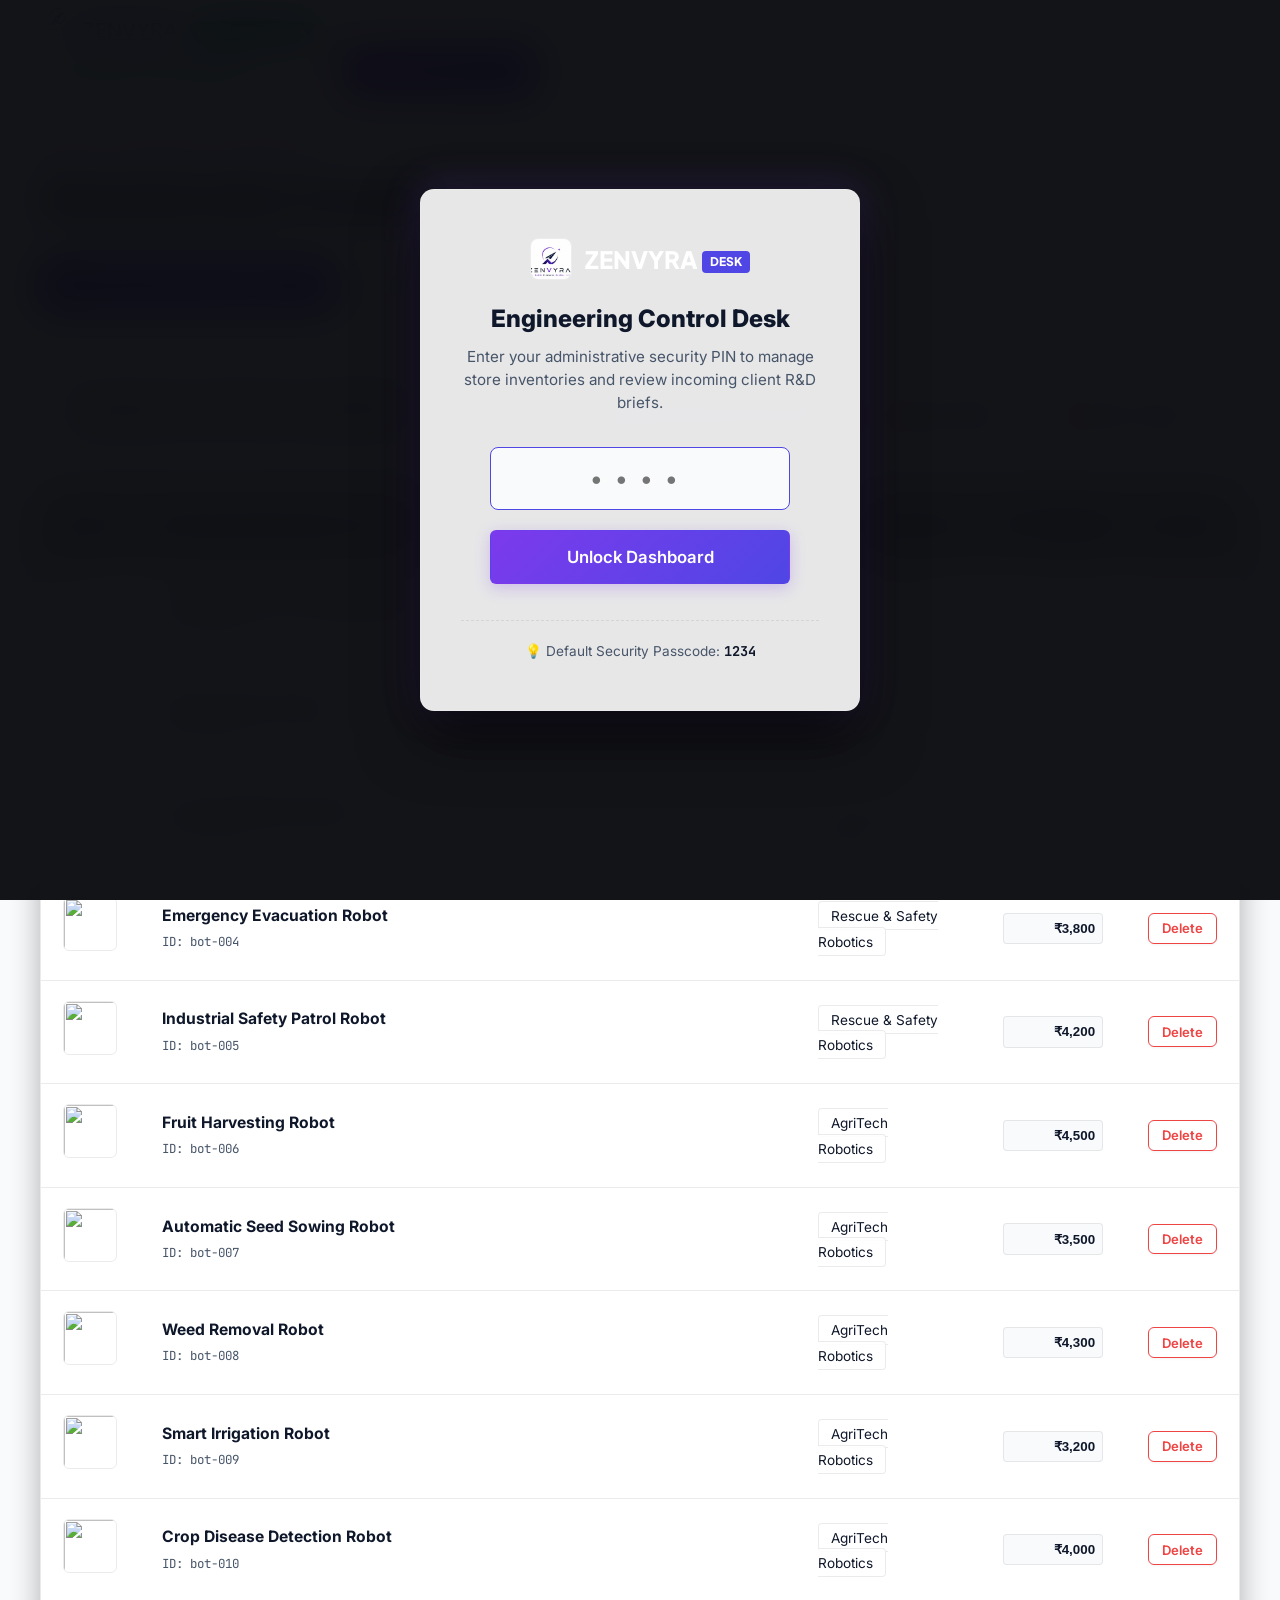
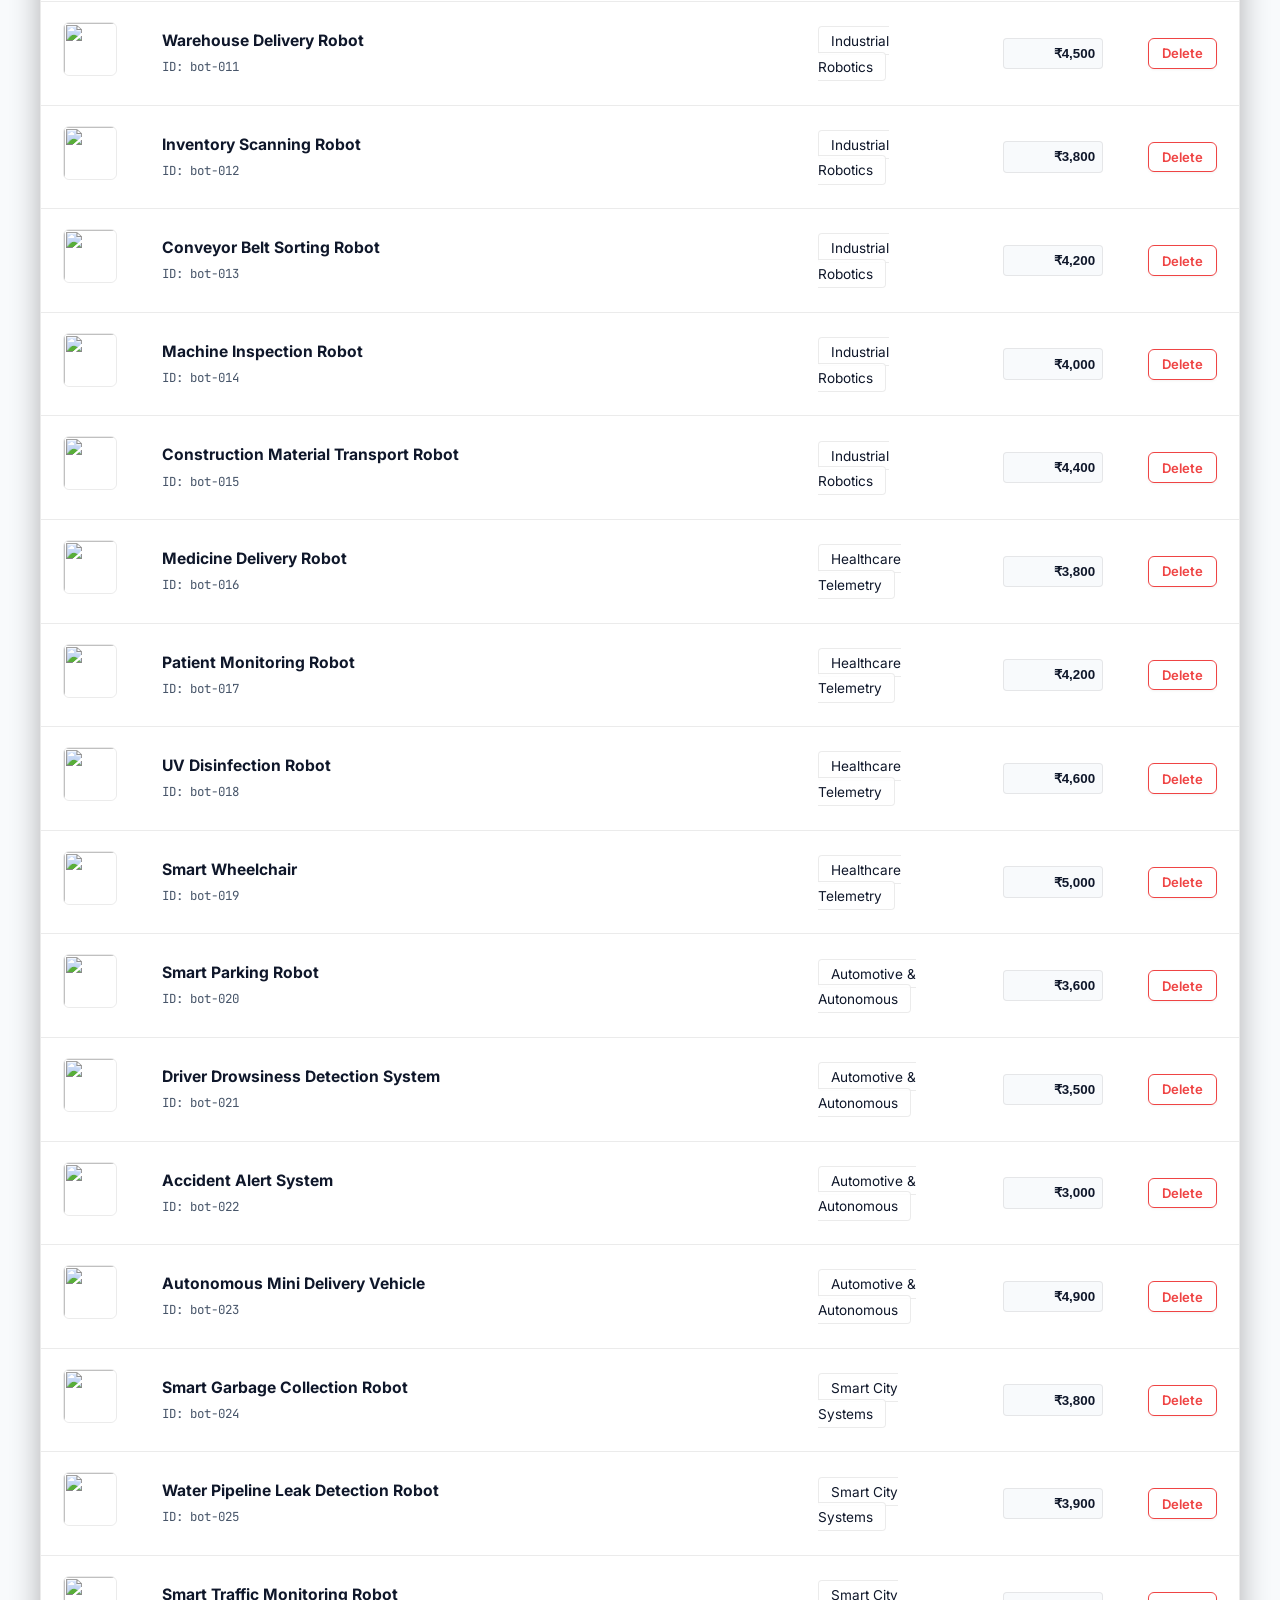
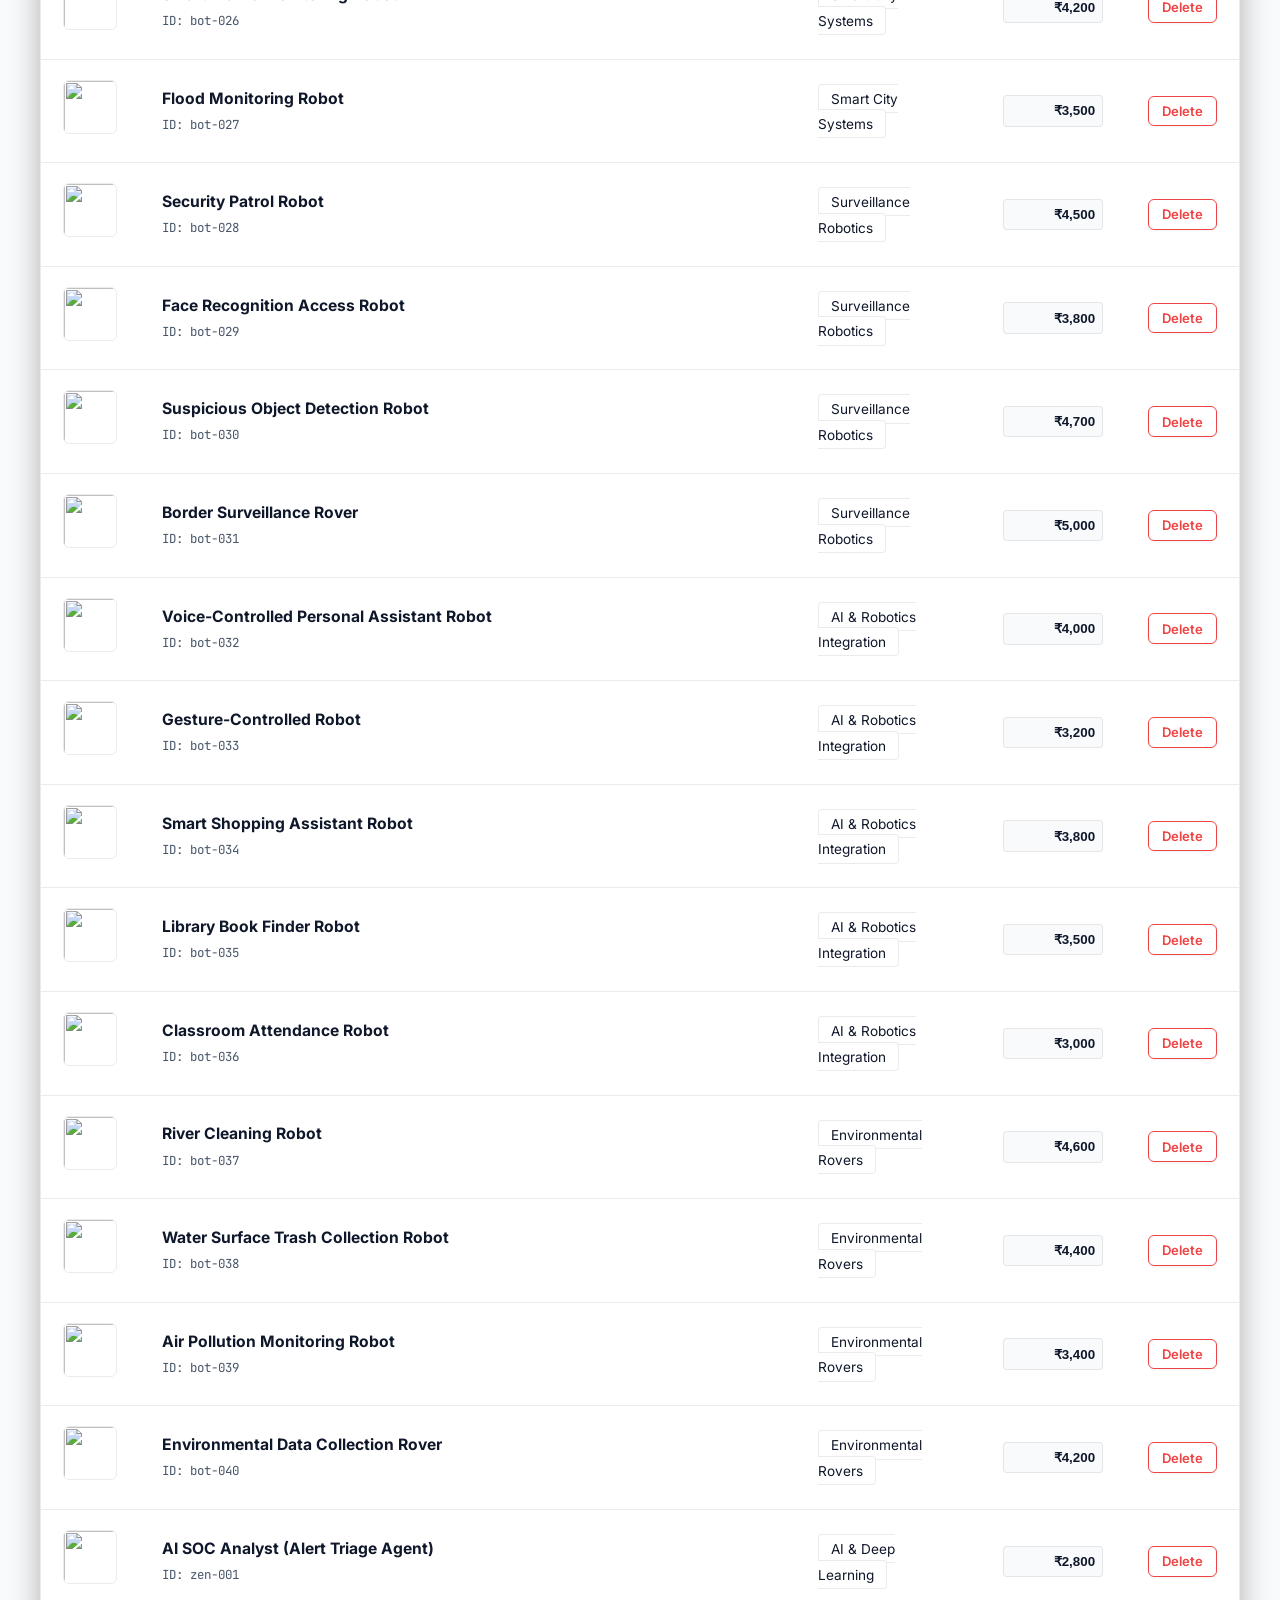
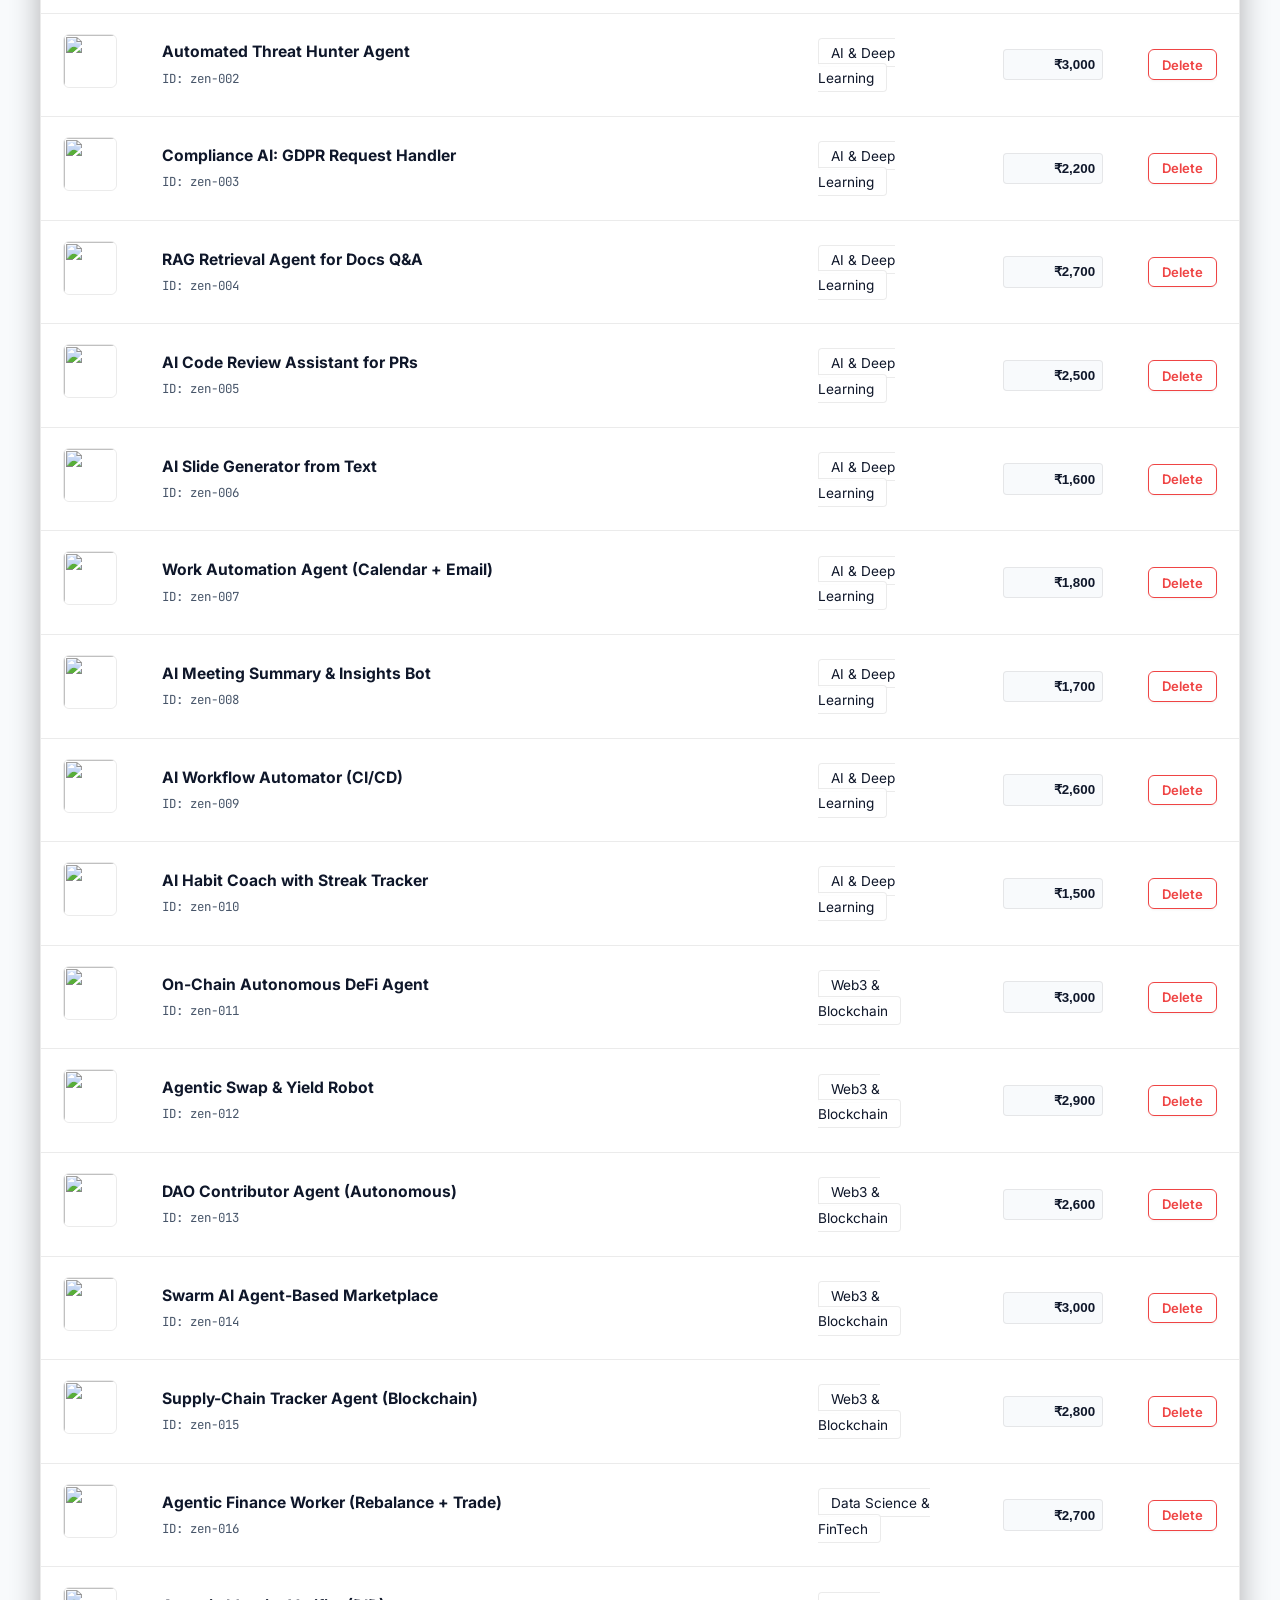
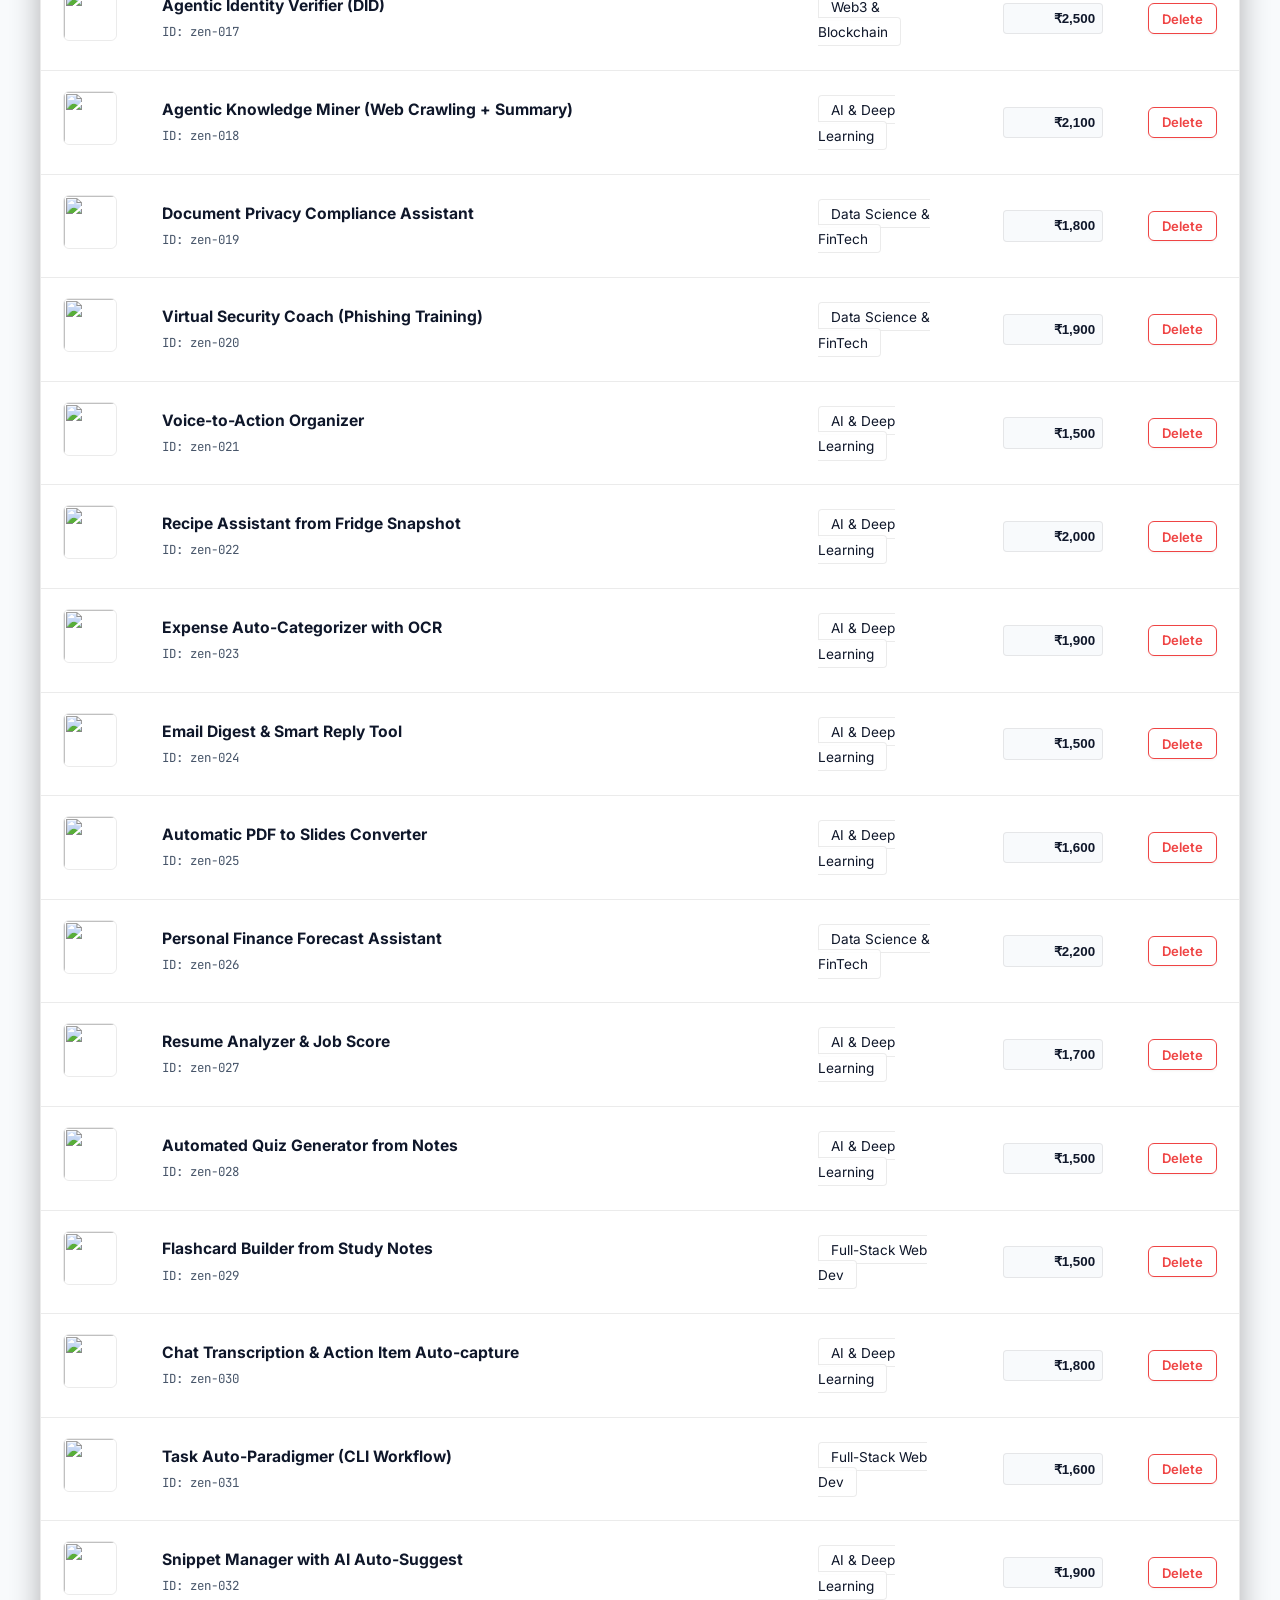
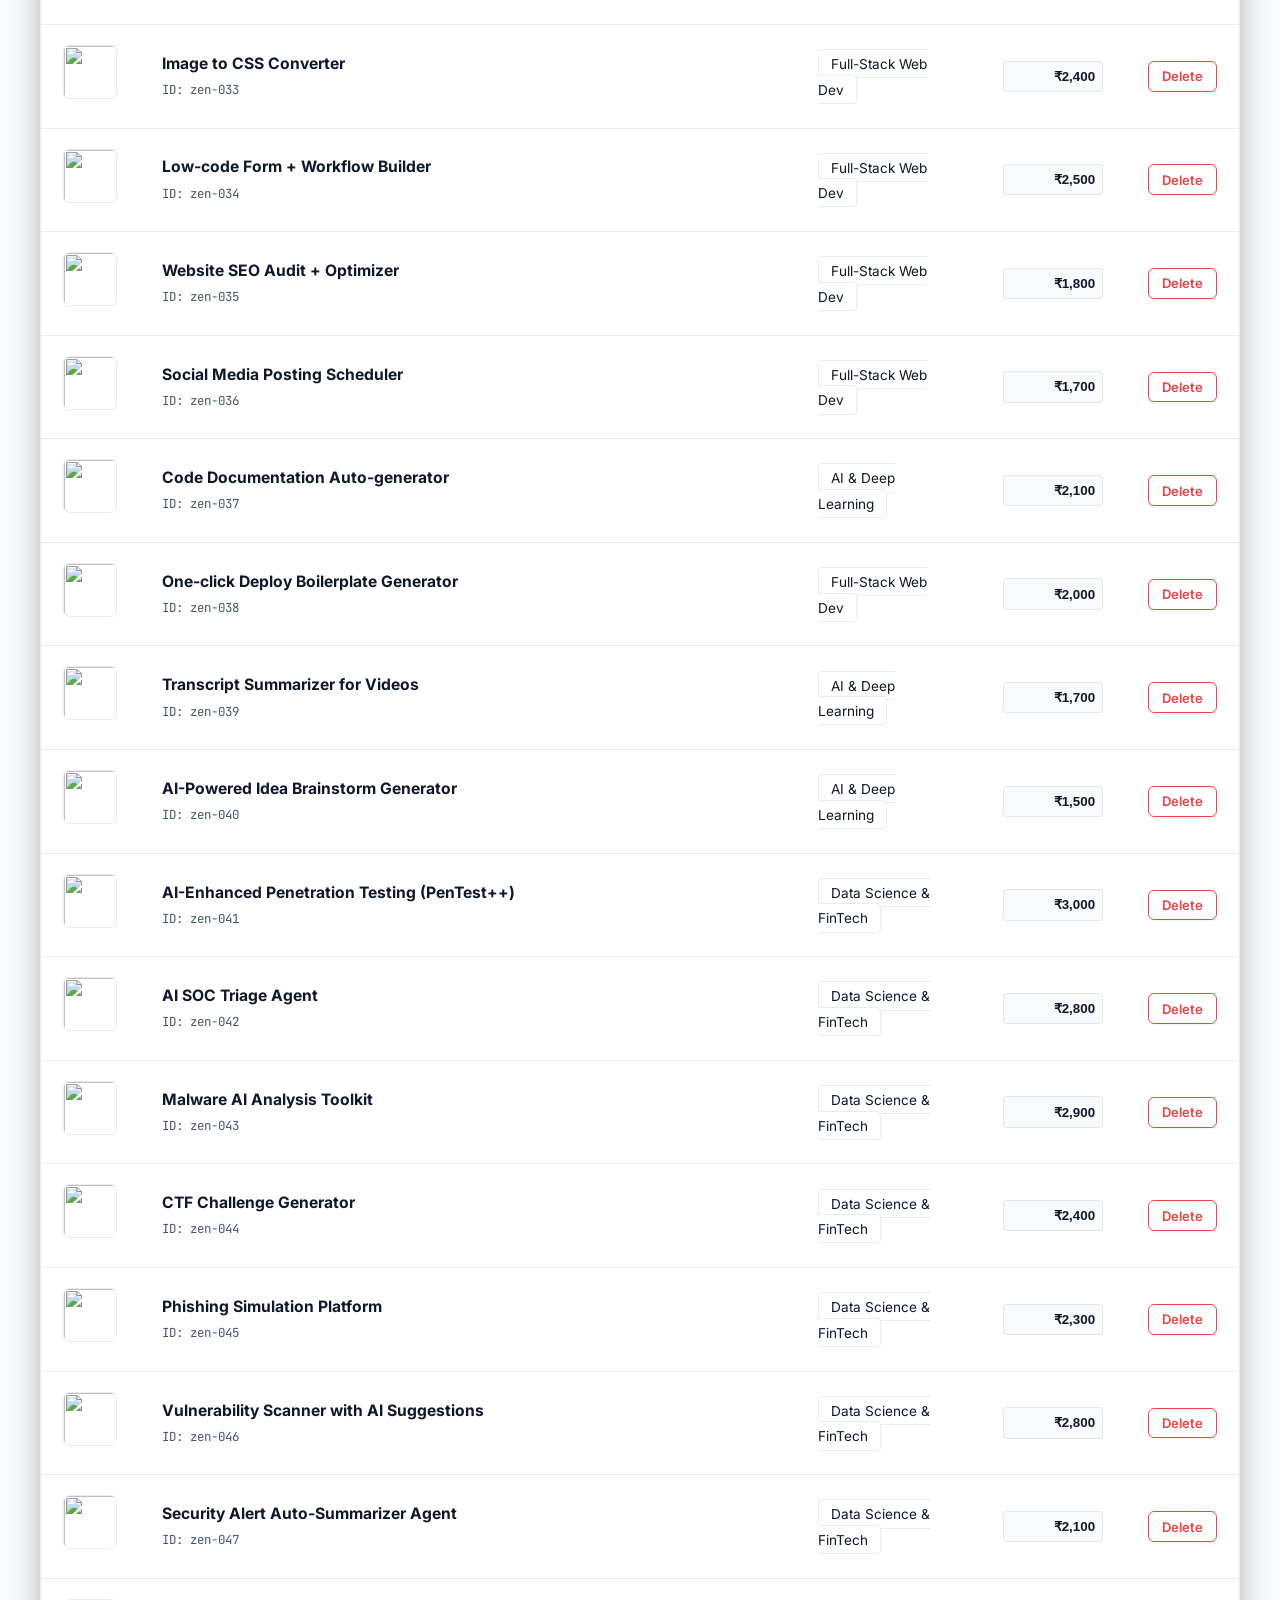
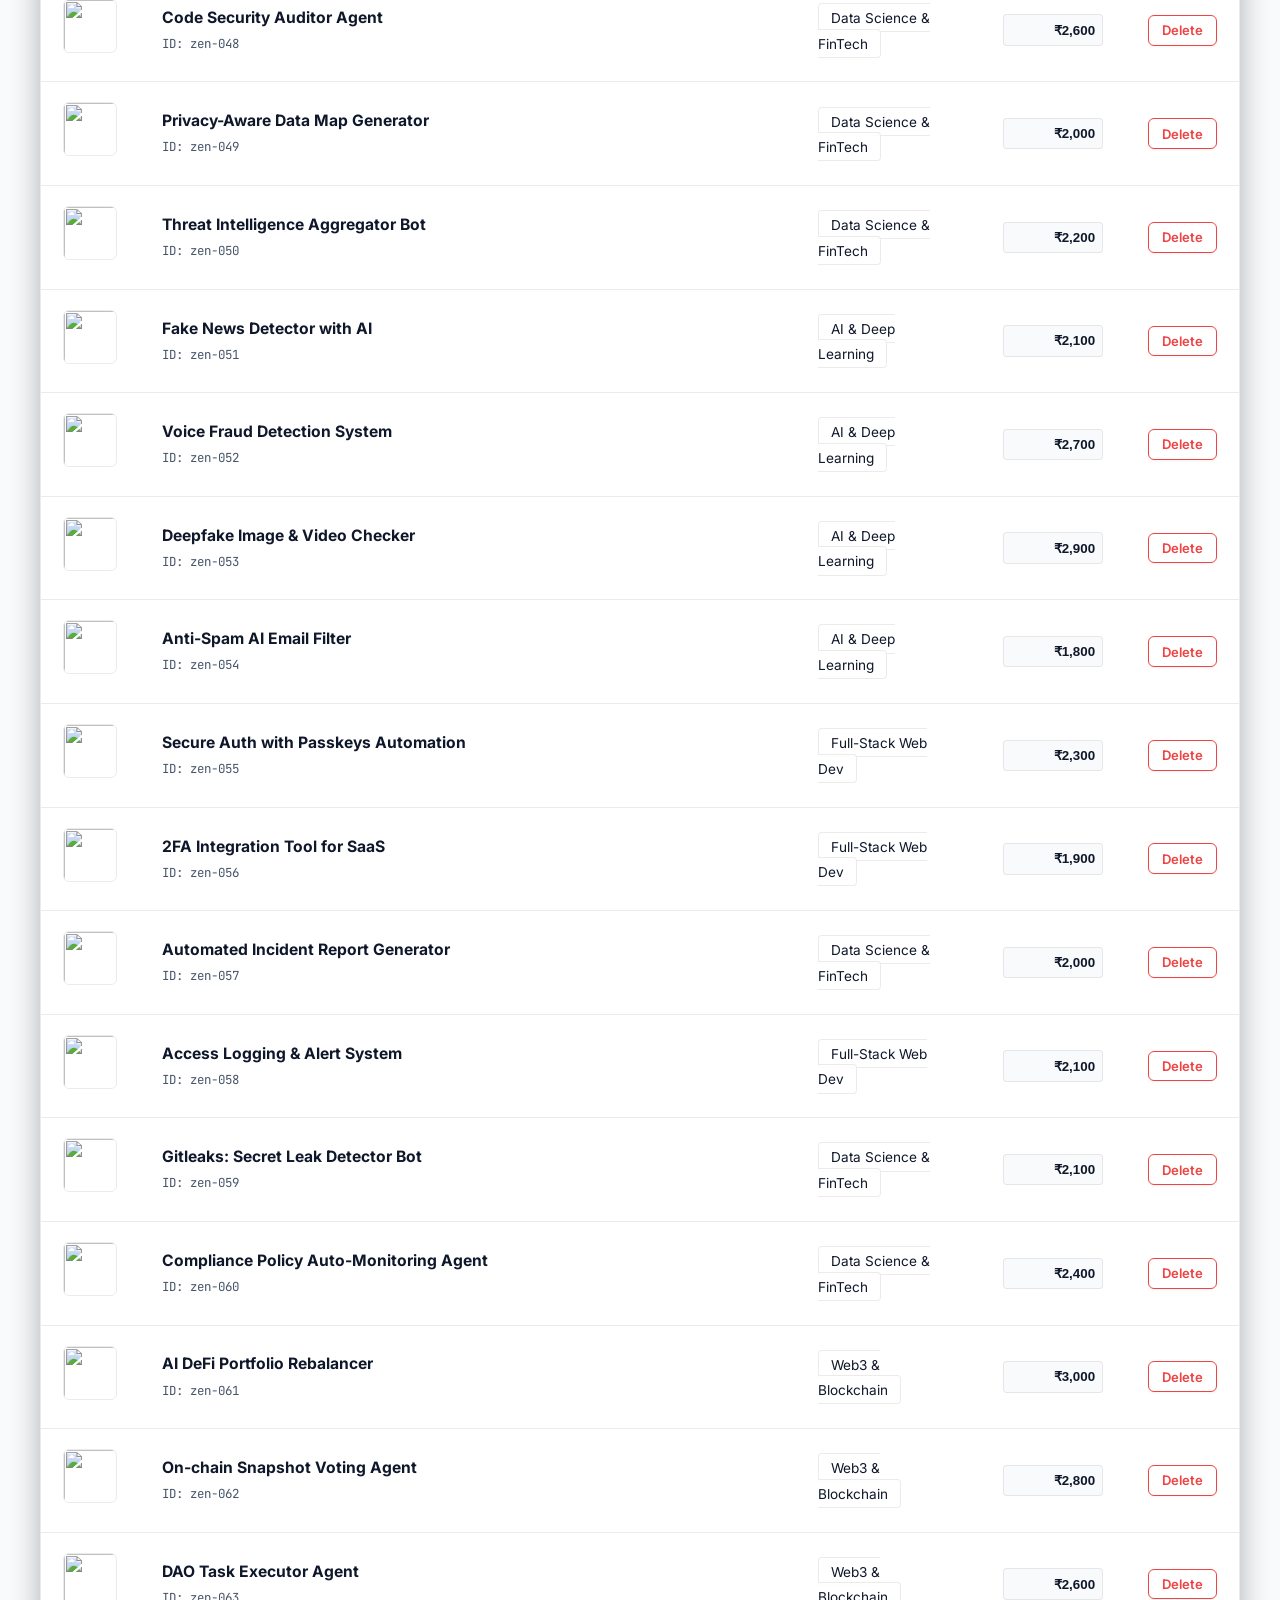
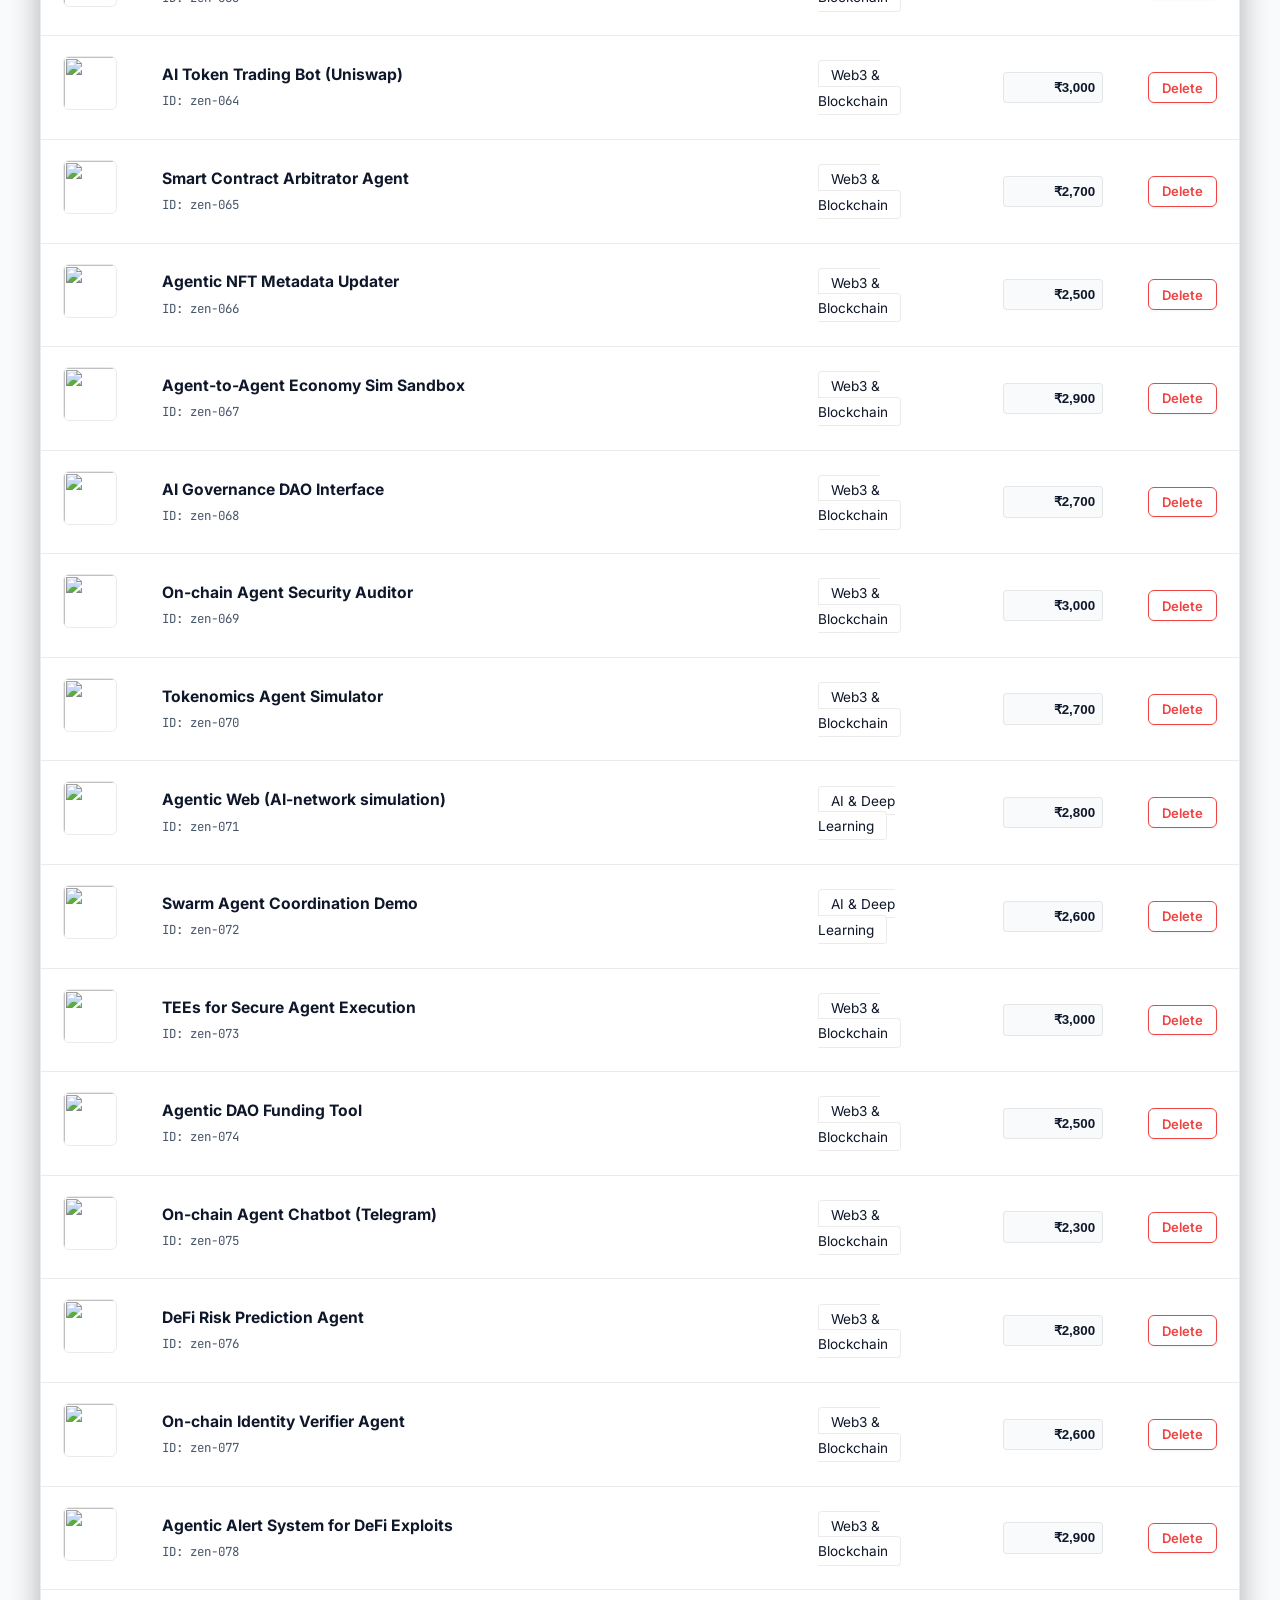
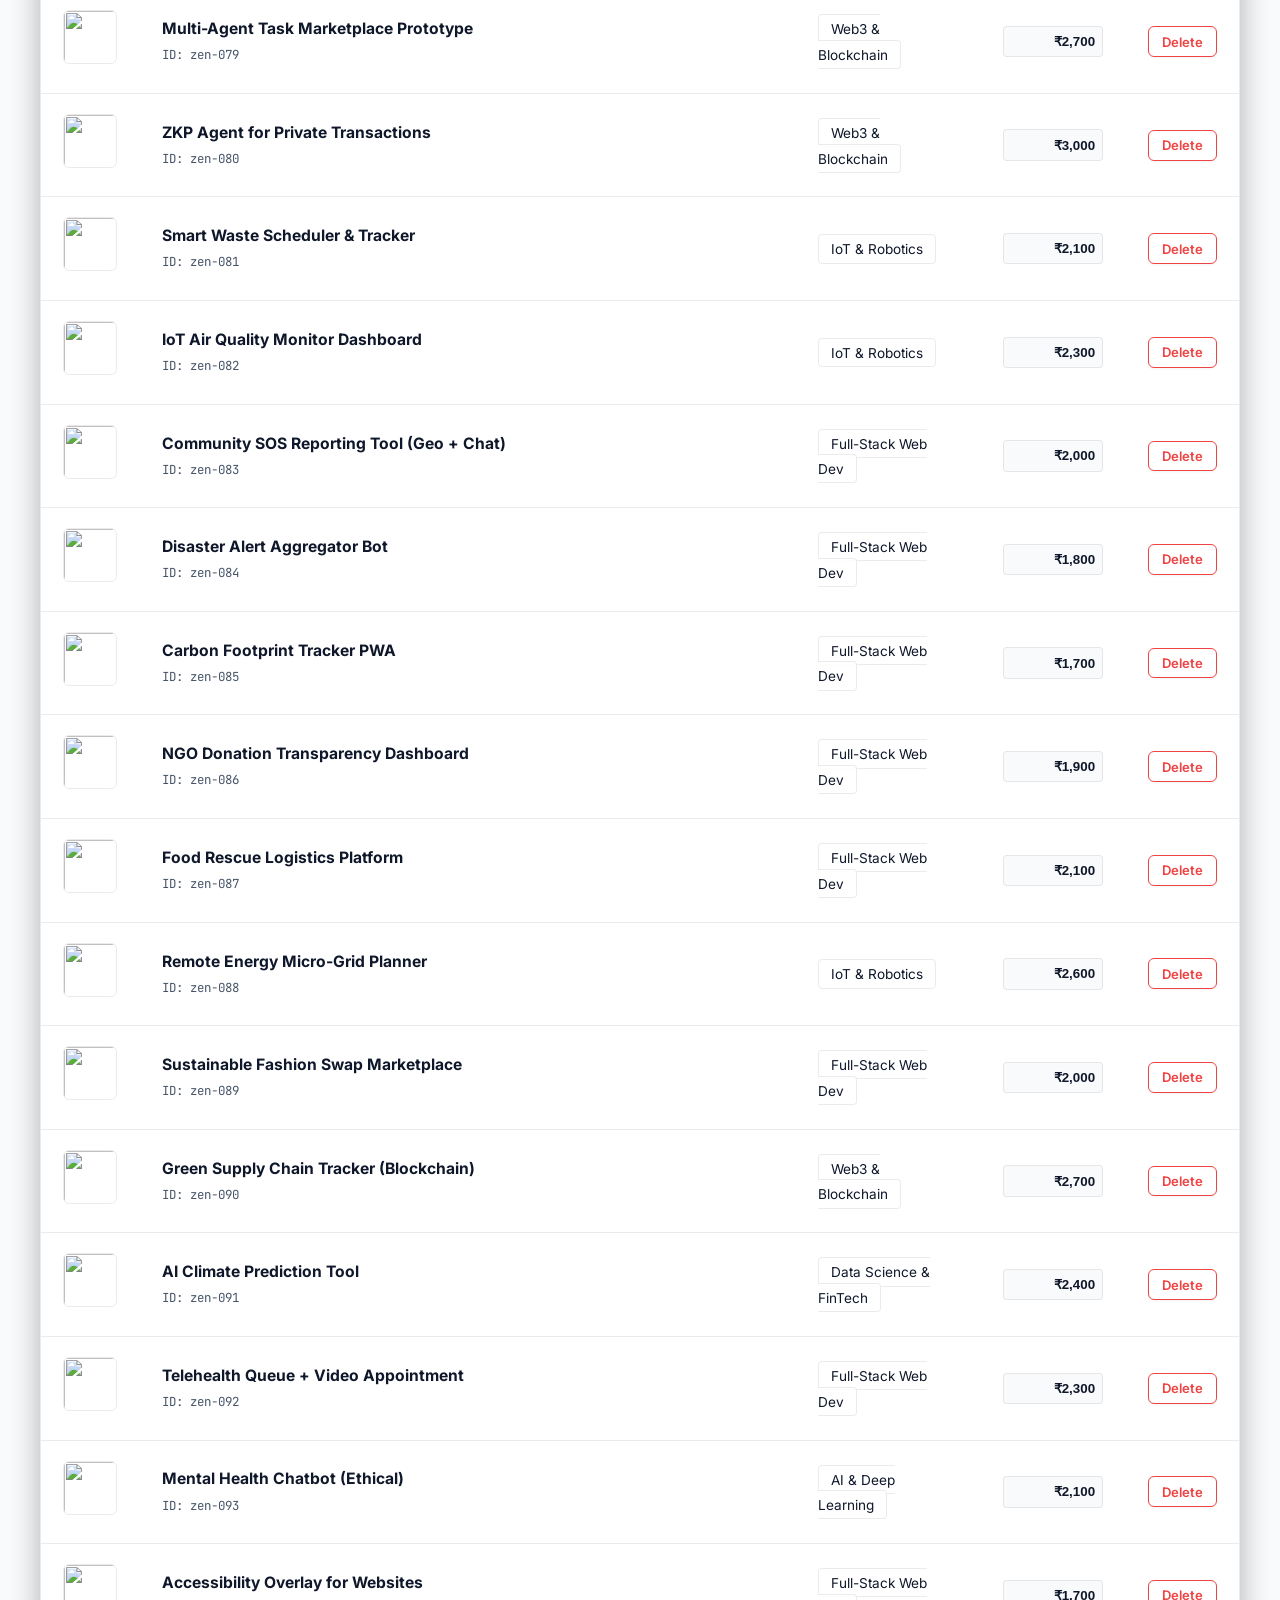
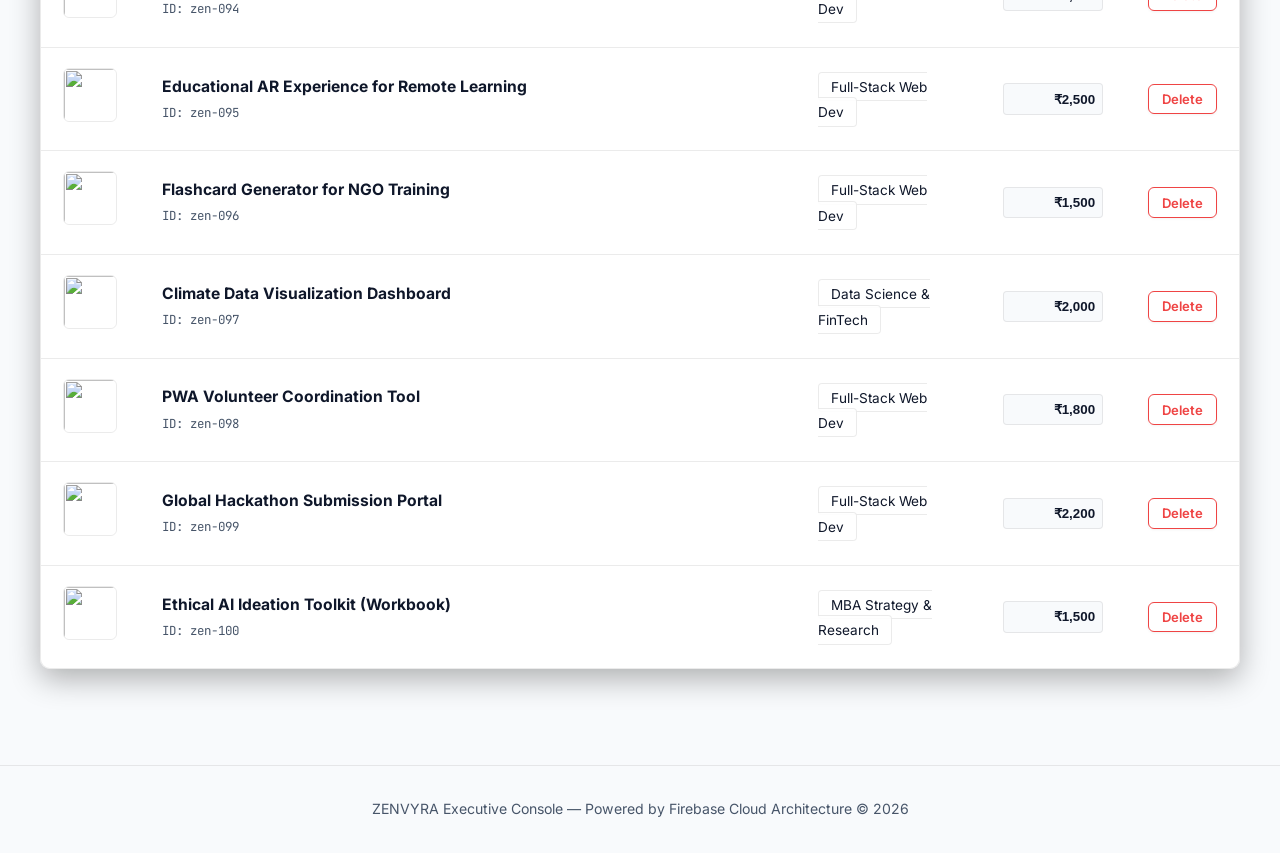
==== admin.html @ e1908a4e "🚀 Launch Zenvyra Engineering Platform with Firebase & Three.js Studio" ====
<!DOCTYPE html>
<html lang="en">
<head>
  <meta charset="UTF-8">
  <meta name="viewport" content="width=device-width, initial-scale=1.0">
  <title>Zenvyra Executive Console - Inventory & R&D Briefs Manager</title>
  <meta name="description" content="Secure administration console for managing Zenvyra software inventory, updating INR pricing, and monitoring Firebase R&D client specifications.">
  <link rel="stylesheet" href="./css/index.css">
  <link rel="preconnect" href="https://fonts.googleapis.com">
  <link rel="preconnect" href="https://fonts.gstatic.com" crossorigin>
  <link href="https://fonts.googleapis.com/css2?family=Plus+Jakarta+Sans:wght@400;500;600;700;800&family=JetBrains+Mono:wght@400;700&display=swap" rel="stylesheet">
</head>
<body class="dark-theme">

  <!-- Admin PIN Security Lock Screen -->
  <div id="admin-pin-overlay" class="pin-overlay">
    <div class="pin-box">
      <div class="logo-wrapper" style="justify-content: center; margin-bottom: 1.25rem;">
        <img src="./assets/zenvyra_logo.jpg" alt="ZENVYRA Logo" style="width: 42px; height: 42px; border-radius: 8px; object-fit: cover; border: 1px solid rgba(255,255,255,0.2);">
        <span style="font-family: var(--font-heading); font-size: 1.5rem; font-weight: 800; color: #fff;">ZENVYRA <span style="font-size: 0.75rem; background: var(--brand-indigo); padding: 0.2rem 0.5rem; border-radius: 4px; vertical-align: middle;">DESK</span></span>
      </div>
      <h2 style="font-size: 1.5rem; margin-bottom: 0.5rem; color: var(--text-main); font-weight: 800;">Engineering Control Desk</h2>
      <p style="font-size: 0.95rem; color: var(--text-muted); margin-bottom: 2rem; line-height: 1.5;">Enter your administrative security PIN to manage store inventories and review incoming client R&D briefs.</p>
      
      <div style="max-width: 300px; margin: 0 auto;">
        <input type="password" id="admin-pin-input" class="input-field" placeholder="••••" style="text-align: center; font-size: 1.5rem; letter-spacing: 12px; padding: 1rem; border-radius: 8px;" autofocus>
        <p id="pin-error-msg" style="color: #EF4444; font-size: 0.85rem; font-weight: 600; margin-top: 0.6rem; display: none;">❌ Incorrect Security Passcode</p>
        <button id="admin-pin-submit" class="btn btn-primary" style="width: 100%; margin-top: 1.25rem; font-size: 1.05rem; padding: 1rem; justify-content: center;">
          <span>Unlock Dashboard</span>
        </button>
      </div>

      <div style="margin-top: 2.25rem; padding-top: 1.25rem; border-top: 1px dashed var(--border-subtle); font-size: 0.85rem; color: var(--text-muted);">
        <span>💡 Default Security Passcode: <strong style="color: var(--text-main); font-family: var(--font-mono);">1234</strong></span>
      </div>
    </div>
  </div>

  <!-- Header Navigation -->
  <header class="navbar" style="border-bottom: 1px solid var(--border-subtle);">
    <div class="container navbar-inner">
      <a href="./index.html" class="logo-link">
        <img src="./assets/zenvyra_logo.jpg" alt="ZENVYRA Logo" style="width: 38px; height: 38px; border-radius: 6px; object-fit: cover;">
        <span class="brand-text" style="font-size: 1.3rem;">ZENVYRA <span style="font-size: 0.72rem; background: #10B981; color: white; padding: 0.25rem 0.6rem; border-radius: 50px; vertical-align: middle; font-weight: 800; letter-spacing: 0.05em; margin-left: 0.35rem;">EXECUTIVE DESK</span></span>
      </a>
      
      <div class="nav-actions">
        <span style="font-size: 0.82rem; font-family: var(--font-mono); color: #10B981; margin-right: 0.75rem; background: rgba(16,185,129,0.1); padding: 0.4rem 0.85rem; border-radius: 50px; border: 1px solid rgba(16,185,129,0.3);">● FIREBASE_CLOUD_SYNCED</span>
        <button id="theme-toggle" class="btn btn-secondary" style="padding: 0.6rem 0.85rem; border-radius: var(--radius-sm);" aria-label="Toggle Theme">
          <span id="theme-icon-sun">☀️</span>
          <span id="theme-icon-moon" style="display: none;">🌙</span>
        </button>
        <a href="./index.html" class="btn btn-primary" style="padding: 0.65rem 1.25rem; font-size: 0.92rem; border-radius: var(--radius-sm);">
          <span>➔ Back to Storefront</span>
        </a>
      </div>
    </div>
  </header>

  <!-- Admin Workspace -->
  <main style="padding: 3rem 0 6rem; min-height: 85vh;">
    <div class="container">
      
      <!-- Dashboard Top Header & Tabs -->
      <div style="display: flex; justify-content: space-between; align-items: flex-end; flex-wrap: wrap; gap: 1.5rem; margin-bottom: 2rem;">
        <div>
          <span style="font-family: var(--font-mono); color: var(--brand-primary); font-size: 0.85rem; font-weight: 700; letter-spacing: 0.08em; text-transform: uppercase; display: block; margin-bottom: 0.35rem;">Central Engineering Management</span>
          <h1 style="font-size: 2.35rem; font-weight: 800; color: var(--text-main); letter-spacing: -0.03em;">Administration Console</h1>
        </div>
      </div>

      <!-- Tab Navigation Bar -->
      <div class="admin-tab-bar">
        <button onclick="switchAdminTab('inventory', this)" class="admin-tab-btn active">
          📦 Store Inventory & Budgets (₹)
        </button>
        <button onclick="switchAdminTab('rnd', this)" class="admin-tab-btn">
          🔬 R&D Briefs (Firebase Cloud) <span style="background: #10B981; color: white; padding: 0.15rem 0.55rem; border-radius: 50px; font-size: 0.72rem; vertical-align: middle; margin-left: 0.4rem;">NEW</span>
        </button>
      </div>

      <!-- Live Toast Message -->
      <div id="admin-toast" style="display: none; background: #10B981; color: white; padding: 1rem 1.5rem; border-radius: var(--radius-sm); font-weight: 700; margin-bottom: 1.75rem; box-shadow: 0 4px 15px rgba(16,185,129,0.4);"></div>

      <!-- SECTION 1: INVENTORY MANAGEMENT TAB -->
      <div id="section-inventory" style="display: block;">
        <div style="display: flex; justify-content: space-between; align-items: center; flex-wrap: wrap; gap: 1rem; margin-bottom: 1.5rem; background: var(--bg-primary); padding: 1.25rem 1.75rem; border-radius: var(--radius-sm); border: 1px solid var(--border-subtle);">
          <div>
            <h3 style="font-family: var(--font-heading); font-size: 1.2rem; color: var(--text-main); font-weight: 700; margin-bottom: 0.2rem;">Catalog Price Calibration & Additions</h3>
            <p style="color: var(--text-muted); font-size: 0.9rem;">Modify INR prices inline or export catalog backups.</p>
          </div>
          <div style="display: flex; gap: 0.85rem; flex-wrap: wrap;">
            <button onclick="openAddProductModal()" class="btn btn-primary" style="padding: 0.75rem 1.4rem; font-size: 0.9rem;">
              <span>➕ Add New Product & Photo</span>
            </button>
            <button id="btn-export-json" class="btn btn-secondary" style="padding: 0.75rem 1.2rem; font-size: 0.9rem;">
              <span>📥 Backup (JSON)</span>
            </button>
            <button id="btn-import-json" class="btn btn-secondary" style="padding: 0.75rem 1.2rem; font-size: 0.9rem;">
              <span>📤 Restore Catalog</span>
            </button>
            <input type="file" id="file-import-json" accept=".json" style="display: none;">
          </div>
        </div>

        <div class="admin-table-wrapper">
          <table class="admin-table">
            <thead>
              <tr>
                <th style="width: 85px;">Photo</th>
                <th>System Architecture & ID</th>
                <th style="width: 180px;">Domain Category</th>
                <th style="width: 150px; text-align: right;">Fixed Price (INR ₹)</th>
                <th style="width: 110px; text-align: center;">Actions</th>
              </tr>
            </thead>
            <tbody id="admin-table-body">
              <tr>
                <td colspan="5" style="text-align: center; padding: 4rem; color: var(--text-muted); font-family: var(--font-mono);">🔄 Initializing database catalog...</td>
              </tr>
            </tbody>
          </table>
        </div>
      </div>

      <!-- SECTION 2: R&D BRIEFS (FIREBASE) TAB -->
      <div id="section-rnd" style="display: none;">
        <div style="background: linear-gradient(135deg, rgba(139, 92, 246, 0.15) 0%, rgba(16, 185, 129, 0.1) 100%); border: 1px solid rgba(139, 92, 246, 0.3); padding: 1.5rem 2rem; border-radius: var(--radius-md); margin-bottom: 2rem; display: flex; justify-content: space-between; align-items: center; flex-wrap: wrap; gap: 1.5rem;">
          <div>
            <div style="display: inline-flex; align-items: center; gap: 0.5rem; background: #10B981; color: #fff; font-size: 0.75rem; font-weight: 800; padding: 0.25rem 0.75rem; border-radius: 50px; margin-bottom: 0.5rem;">
              <span>● FIRESTORE CLOUD DATABASE LIVE</span>
            </div>
            <h3 style="font-size: 1.45rem; font-weight: 800; color: var(--text-main); margin-bottom: 0.35rem;">Custom Engineering R&D Consultations</h3>
            <p style="color: var(--text-muted); font-size: 0.95rem; max-width: 680px; line-height: 1.6;">All technical brief submissions registered by clients on the storefront modal are synced instantly to your Firebase database (Project: <code style="color: #c4b5fd;">website-77f78</code>). Review specifications below and initiate WhatsApp engineering consultations directly.</p>
          </div>
          <button onclick="renderRnDTable(); showAdminToast('🔄 Syncing fresh briefs from Firebase...');" class="btn btn-secondary" style="padding: 0.75rem 1.4rem; font-size: 0.92rem;">
            <span>🔄 Refresh Cloud Database</span>
          </button>
        </div>

        <div class="admin-table-wrapper">
          <table class="admin-table">
            <thead>
              <tr>
                <th style="width: 130px;">Timestamp</th>
                <th style="width: 200px;">Client / Organization</th>
                <th style="width: 150px;">WhatsApp Contact</th>
                <th>Architecture Specifications & Objectives</th>
                <th style="width: 190px; text-align: center;">Direct Engineering Action</th>
              </tr>
            </thead>
            <tbody id="rnd-table-body">
              <tr>
                <td colspan="5" style="text-align: center; padding: 4rem; color: var(--text-muted); font-family: var(--font-mono);">🔄 Connecting to Firebase Firestore records...</td>
              </tr>
            </tbody>
          </table>
        </div>
      </div>

    </div>
  </main>

  <!-- Add New Product Modal -->
  <div id="add-product-modal" class="modal-backdrop" style="display: none; align-items: center; justify-content: center; z-index: 999; position: fixed; top: 0; left: 0; width: 100%; height: 100%; background: rgba(7, 8, 12, 0.85); backdrop-filter: blur(12px);">
    <div class="modal-box" style="max-width: 640px; padding: 2.5rem; background: var(--surface); border: 1px solid var(--border-subtle); border-radius: var(--radius-lg); box-shadow: 0 30px 70px rgba(0,0,0,0.7); width: 100%; position: relative; max-height: 90vh; overflow-y: auto;">
      <button class="modal-close" onclick="closeAddProductModal()" style="position: absolute; top: 1.5rem; right: 1.5rem; background: transparent; border: none; color: var(--text-muted); font-size: 1.4rem; cursor: pointer;">✕</button>
      <span style="font-family: var(--font-mono); color: var(--brand-primary); font-size: 0.82rem; font-weight: 700; text-transform: uppercase; letter-spacing: 0.08em; display: block; margin-bottom: 0.35rem;">Catalog Expansion</span>
      <h3 style="font-size: 1.65rem; font-weight: 800; color: var(--text-main); margin-bottom: 1.5rem;">Add New Software System</h3>

      <form id="add-product-form" style="display: flex; flex-direction: column; gap: 1.25rem;">
        <div>
          <label class="form-label" style="display:block; margin-bottom:0.4rem; color:var(--text-main); font-size:0.9rem; font-weight:600;">Product Software Title *</label>
          <input type="text" id="prod-title" class="input-field" placeholder="e.g. AI Autonomous Drone Navigation System using Python" required style="width: 100%; padding: 0.85rem; border-radius: 6px; border: 1px solid var(--border-subtle); background: var(--bg-primary); color: var(--text-main);">
        </div>

        <div style="display: grid; grid-template-columns: 1.4fr 1fr; gap: 1rem;">
          <div>
            <label class="form-label" style="display:block; margin-bottom:0.4rem; color:var(--text-main); font-size:0.9rem; font-weight:600;">Category Domain</label>
            <select id="prod-cat" class="input-field" style="width: 100%; padding: 0.85rem; border-radius: 6px; border: 1px solid var(--border-subtle); background: var(--bg-primary); color: var(--text-main); appearance: auto;">
              <option value="ai">AI & Deep Learning</option>
              <option value="blockchain">Web3 & Blockchain</option>
              <option value="iot">IoT & Robotics</option>
              <option value="datascience">Data Science & FinTech</option>
              <option value="web">Full-Stack Web Dev</option>
              <option value="mba">MBA Strategy & Research</option>
            </select>
          </div>
          <div>
            <label class="form-label" style="display:block; margin-bottom:0.4rem; color:var(--text-main); font-size:0.9rem; font-weight:600;">Price Budget (INR ₹) *</label>
            <input type="text" id="prod-price" class="input-field" value="₹4,500" required style="width: 100%; padding: 0.85rem; border-radius: 6px; border: 1px solid var(--border-subtle); background: var(--bg-primary); color: var(--text-main); font-weight: 700;">
          </div>
        </div>

        <div>
          <label class="form-label" style="display:block; margin-bottom:0.4rem; color:var(--text-main); font-size:0.9rem; font-weight:600;">Upload Product Photo (Base64 Memory) *</label>
          <div onclick="document.getElementById('prod-img-file').click();" style="border: 2px dashed rgba(139,92,246,0.4); border-radius: 8px; padding: 2rem 1.5rem; text-align: center; cursor: pointer; background: rgba(139,92,246,0.04); transition: all 0.2s;">
            <span style="font-size: 2rem; display: block; margin-bottom: 0.5rem;">📸</span>
            <strong style="color: var(--text-main); font-size: 0.95rem; display: block;">Click to browse image file from computer</strong>
            <span style="font-size: 0.82rem; color: var(--text-muted); margin-top: 0.2rem; display: block;">Converts automatically to zero-latency Base64 memory encoding</span>
            <input type="file" id="prod-img-file" accept="image/*" style="display: none;">
          </div>
          <img id="prod-img-preview" alt="Preview" style="display: none; max-height: 150px; margin-top: 1rem; border-radius: 8px; border: 1px solid var(--border-subtle);">
          <input type="hidden" id="prod-img-base64">
        </div>

        <div>
          <label class="form-label" style="display:block; margin-bottom:0.4rem; color:var(--text-main); font-size:0.9rem; font-weight:600;">Technical Description & Overview</label>
          <textarea id="prod-desc" class="input-field" rows="3" placeholder="Explain system algorithms, real-time sensor accuracy, and architecture benefits..." style="width: 100%; padding: 0.85rem; border-radius: 6px; border: 1px solid var(--border-subtle); background: var(--bg-primary); color: var(--text-main); line-height: 1.5;"></textarea>
        </div>

        <div>
          <label class="form-label" style="display:block; margin-bottom:0.4rem; color:var(--text-main); font-size:0.9rem; font-weight:600;">Deliverable Tags (Comma separated)</label>
          <input type="text" id="prod-tech" class="input-field" value="Full Codebase, Schematics, 60+ Pg Specs, Setup Manual" style="width: 100%; padding: 0.85rem; border-radius: 6px; border: 1px solid var(--border-subtle); background: var(--bg-primary); color: var(--text-main);">
        </div>

        <button type="button" id="btn-save-product" class="btn btn-primary" style="width: 100%; padding: 1rem; font-size: 1.05rem; justify-content: center; margin-top: 0.5rem;">
          <span>✨ Publish to Store Now</span>
        </button>
      </form>
    </div>
  </div>

  <footer class="footer" style="border-top: 1px solid var(--border-subtle); padding: 2rem 0; margin-top: auto;">
    <div class="container" style="text-align: center; color: var(--text-muted); font-size: 0.88rem;">
      <p>ZENVYRA Executive Console — Powered by Firebase Cloud Architecture © 2026</p>
    </div>
  </footer>

  <!-- Firebase Cloud SDK Engine -->
  <script type="module" src="./js/firebase-config.js"></script>
  <!-- Core Controller Script -->
  <script src="./js/app.js"></script>
</body>
</html>
---- css/index.css ----
/**
 * ==========================================================================
 * ZENVYRA ENGINEERING PLATFORM — ENTERPRISE ARCHITECTURAL DESIGN SYSTEM
 * Professional Silicon Valley R&D & Prototyping Aesthetic (No AI neon tropes)
 * ==========================================================================
 */

@import url('https://fonts.googleapis.com/css2?family=Inter:wght@400;500;600;700&family=Plus+Jakarta+Sans:wght@500;600;700;800&family=JetBrains+Mono:wght@400;500;600&display=swap');

:root {
  /* Rich Dark Architecture Palette (Default Dark) */
  --bg-primary: #07080c;
  --bg-secondary: #0c0e14;
  --bg-tertiary: #11141d;
  
  --surface: rgba(18, 21, 30, 0.85);
  --surface-card: #0e1118;
  --surface-hover: #151923;
  --nav-bg: rgba(7, 8, 12, 0.88);
  
  --border-subtle: rgba(255, 255, 255, 0.08);
  --border-active: rgba(139, 92, 246, 0.5);
  
  /* Zenvyra Brand Violet & Indigo Palette */
  --brand-primary: #8b5cf6;
  --brand-indigo: #6366f1;
  --brand-deep: #4c1d95;
  --brand-gradient: linear-gradient(135deg, #8b5cf6 0%, #6366f1 100%);
  
  /* Accent Neutral Tones */
  --accent-cyan: #38bdf8;
  --accent-emerald: #10b981;
  --danger-crimson: #ef4444;
  
  /* High-Contrast Typography */
  --font-main: 'Inter', -apple-system, BlinkMacSystemFont, "Segoe UI", Roboto, sans-serif;
  --font-heading: 'Plus Jakarta Sans', -apple-system, BlinkMacSystemFont, sans-serif;
  --font-mono: 'JetBrains Mono', monospace;
  
  --text-main: #ffffff;
  --text-nav: #e2e8f0;
  --text-muted: #94a3b8;
  --text-subtle: #64748b;
  
  /* Shadows & Elevations */
  --elevation-sm: 0 1px 3px rgba(0,0,0,0.4), inset 0 1px 0 rgba(255,255,255,0.05);
  --elevation-md: 0 10px 30px rgba(0,0,0,0.5), inset 0 1px 0 rgba(255,255,255,0.08);
  --elevation-lg: 0 20px 50px rgba(0,0,0,0.7), inset 0 1px 0 rgba(255,255,255,0.1);

  /* Dimensions */
  --radius-xs: 4px;
  --radius-sm: 6px;
  --radius-md: 10px;
  --radius-lg: 14px;
  --radius-xl: 20px;
  --nav-height: 76px;
  
  --transition-fast: all 0.15s cubic-bezier(0.16, 1, 0.3, 1);
  --transition-smooth: all 0.3s cubic-bezier(0.16, 1, 0.3, 1);
}

/* Crisp Professional Swiss White Palette (Light Mode) */
body:not(.dark-theme) {
  --bg-primary: #f8fafc;
  --bg-secondary: #f1f5f9;
  --bg-tertiary: #e2e8f0;
  
  --surface: rgba(255, 255, 255, 0.9);
  --surface-card: #ffffff;
  --surface-hover: #f8fafc;
  --nav-bg: rgba(255, 255, 255, 0.92);
  
  --border-subtle: rgba(0, 0, 0, 0.08);
  --border-active: rgba(99, 102, 241, 0.5);
  
  --brand-primary: #7c3aed;
  --brand-indigo: #4f46e5;
  --brand-deep: #3730a3;
  --brand-gradient: linear-gradient(135deg, #7c3aed 0%, #4f46e5 100%);
  
  --accent-cyan: #0284c7;
  --accent-emerald: #059669;
  
  --text-main: #0f172a;
  --text-nav: #1e293b;
  --text-muted: #475569;
  --text-subtle: #64748b;
  
  --elevation-sm: 0 1px 3px rgba(0,0,0,0.05), inset 0 1px 0 rgba(255,255,255,1);
  --elevation-md: 0 10px 25px rgba(0,0,0,0.06), inset 0 1px 0 rgba(255,255,255,1);
  --elevation-lg: 0 20px 45px rgba(0,0,0,0.08), inset 0 1px 0 rgba(255,255,255,1);
}

* {
  margin: 0;
  padding: 0;
  box-sizing: border-box;
}

html {
  scroll-behavior: smooth;
  font-size: 16px;
}

body {
  font-family: var(--font-main);
  background-color: var(--bg-primary);
  color: var(--text-main);
  line-height: 1.6;
  overflow-x: hidden;
  position: relative;
  -webkit-font-smoothing: antialiased;
  -moz-osx-font-smoothing: grayscale;
}

/* Subtle architectural grid pattern */
body::after {
  content: "";
  position: absolute;
  top: 0;
  left: 0;
  right: 0;
  height: 800px;
  background-image: 
    linear-gradient(var(--border-subtle) 1px, transparent 1px),
    linear-gradient(90deg, var(--border-subtle) 1px, transparent 1px);
  background-size: 60px 60px;
  background-position: -1px -1px;
  mask-image: radial-gradient(circle at 50% 200px, black, transparent 75%);
  -webkit-mask-image: radial-gradient(circle at 50% 200px, black, transparent 75%);
  pointer-events: none;
  z-index: 0;
}

.container {
  width: 100%;
  max-width: 1340px;
  margin: 0 auto;
  padding: 0 2.5rem;
  position: relative;
  z-index: 1;
}

/* ==========================================================================
   Navigation Bar — Enterprise Precision Deck
   ========================================================================== */
.main-header {
  position: fixed;
  top: 0;
  left: 0;
  width: 100%;
  height: var(--nav-height);
  background: var(--nav-bg);
  backdrop-filter: blur(16px);
  -webkit-backdrop-filter: blur(16px);
  border-bottom: 1px solid var(--border-subtle);
  z-index: 1000;
  transition: var(--transition-smooth);
}

.header-container {
  display: flex;
  justify-content: space-between;
  align-items: center;
  height: 100%;
}

.logo-wrapper {
  display: flex;
  align-items: center;
  gap: 0.85rem;
  text-decoration: none;
  color: var(--text-main);
  transition: opacity 0.2s;
}

.logo-wrapper:hover {
  opacity: 0.95;
}

.nav-logo-img {
  height: 44px;
  width: auto;
  border-radius: var(--radius-xs);
  object-fit: contain;
  filter: drop-shadow(0 2px 4px rgba(0,0,0,0.1));
}

.logo-text-col {
  display: flex;
  flex-direction: column;
  justify-content: center;
  line-height: 1.15;
}

.logo-main-title {
  font-family: var(--font-heading);
  font-size: 1.4rem;
  font-weight: 800;
  letter-spacing: -0.02em;
  color: var(--text-main);
  display: flex;
  align-items: center;
  gap: 0.4rem;
}

.logo-store-tag {
  font-size: 0.68rem;
  font-weight: 600;
  color: var(--brand-indigo);
  letter-spacing: 0.1em;
  text-transform: uppercase;
  background: rgba(99, 102, 241, 0.12);
  padding: 0.15rem 0.45rem;
  border-radius: 3px;
  border: 1px solid rgba(99, 102, 241, 0.25);
}

.logo-slogan {
  font-family: var(--font-mono);
  font-size: 0.65rem;
  font-weight: 600;
  text-transform: uppercase;
  letter-spacing: 0.15em;
  margin-top: 0.1rem;
  color: var(--text-muted);
}

.nav-menu {
  display: flex;
  list-style: none;
  align-items: center;
  gap: 2.5rem;
}

.nav-link {
  color: var(--text-nav);
  text-decoration: none;
  font-weight: 600;
  font-size: 0.95rem;
  transition: color 0.2s ease;
  padding: 0.4rem 0;
}

.nav-link:hover, .nav-link.active {
  color: var(--brand-primary);
}

.nav-actions {
  display: flex;
  align-items: center;
  gap: 1rem;
}

.theme-toggle-btn {
  background: var(--bg-secondary);
  border: 1px solid var(--border-subtle);
  color: var(--text-main);
  width: 40px;
  height: 40px;
  border-radius: var(--radius-sm);
  display: flex;
  align-items: center;
  justify-content: center;
  cursor: pointer;
  transition: var(--transition-fast);
}

.theme-toggle-btn:hover {
  border-color: var(--brand-indigo);
  background: rgba(99, 102, 241, 0.08);
}

.mobile-menu-btn {
  display: none;
  background: transparent;
  border: none;
  color: var(--text-main);
  font-size: 1.5rem;
  cursor: pointer;
  padding: 0.5rem;
}

/* ==========================================================================
   Professional Enterprise Buttons (No Emoji Gimmicks)
   ========================================================================== */
.btn {
  display: inline-flex;
  align-items: center;
  justify-content: center;
  gap: 0.5rem;
  padding: 0.75rem 1.4rem;
  border-radius: var(--radius-sm);
  font-weight: 600;
  font-size: 0.92rem;
  font-family: var(--font-main);
  text-decoration: none;
  cursor: pointer;
  transition: all 0.25s cubic-bezier(0.16, 1, 0.3, 1);
  border: 1px solid transparent;
  white-space: nowrap;
}

.btn svg {
  transition: transform 0.25s cubic-bezier(0.16, 1, 0.3, 1);
}

.btn:hover svg {
  transform: translateX(4px);
}

.btn-primary {
  background: var(--brand-gradient);
  color: #ffffff;
  box-shadow: 0 4px 15px rgba(124, 58, 237, 0.25);
  position: relative;
  overflow: hidden;
}

.btn-primary::after {
  content: "";
  position: absolute;
  top: 0;
  left: -100%;
  width: 45%;
  height: 100%;
  background: linear-gradient(90deg, transparent, rgba(255, 255, 255, 0.25), transparent);
  transform: skewX(-20deg);
  transition: left 0.65s cubic-bezier(0.16, 1, 0.3, 1);
}

.btn-primary:hover::after {
  left: 140%;
}

.btn-primary:hover {
  filter: brightness(1.08);
  transform: translateY(-2px);
  box-shadow: 0 8px 25px rgba(124, 58, 237, 0.38);
}

.btn-secondary {
  background: var(--surface);
  color: var(--text-main);
  border: 1px solid var(--border-subtle);
  box-shadow: var(--elevation-sm);
  transition: all 0.25s cubic-bezier(0.16, 1, 0.3, 1);
}

.btn-secondary:hover {
  border-color: var(--brand-primary);
  background: var(--surface-hover);
  transform: translateY(-2px);
}

.btn-outline {
  background: transparent;
  color: var(--text-main);
  border: 1px solid var(--border-subtle);
}

.btn-outline:hover {
  border-color: var(--brand-indigo);
  background: rgba(99, 102, 241, 0.06);
  color: var(--brand-indigo);
}

.btn-success {
  background: var(--accent-emerald);
  color: #ffffff;
  box-shadow: 0 4px 15px rgba(16, 185, 129, 0.25);
}

.btn-success:hover {
  filter: brightness(1.08);
  transform: translateY(-1px);
}

.btn-danger {
  background: var(--danger-crimson);
  color: #ffffff;
}

/* ==========================================================================
   Hero R&D Showcase
   ========================================================================== */
.hero-section.hero-3d-spatial {
  position: relative;
  width: 100%;
  height: calc(100vh - var(--nav-height));
  min-height: 580px;
  max-height: 840px;
  padding: 0;
  display: flex;
  align-items: center;
  overflow: hidden;
  border-bottom: 1px solid var(--border-subtle);
  background: radial-gradient(circle at 75% 50%, rgba(139, 92, 246, 0.14) 0%, transparent 65%);
}

/* 3D Canvas Background Layer */
.spatial-canvas-layer {
  position: absolute;
  top: 0;
  left: 0;
  width: 100%;
  height: 100%;
  z-index: 1;
  pointer-events: auto;
  cursor: grab;
}

.spatial-canvas-layer:active {
  cursor: grabbing;
}

#three-hero-canvas {
  width: 100%;
  height: 100%;
  display: block;
}

.hero-spatial-content {
  position: relative;
  z-index: 2;
  display: flex;
  justify-content: flex-start;
  pointer-events: none;
}

.hero-glass-panel {
  max-width: 660px;
  background: rgba(13, 16, 24, 0.74);
  backdrop-filter: blur(24px);
  -webkit-backdrop-filter: blur(24px);
  border: 1px solid rgba(255, 255, 255, 0.12);
  border-radius: var(--radius-lg);
  padding: 2.25rem 2.6rem;
  box-shadow: 0 30px 65px -15px rgba(0, 0, 0, 0.6), 0 0 45px rgba(124, 58, 237, 0.15);
  pointer-events: auto;
}

body:not(.dark-theme) .hero-glass-panel {
  background: rgba(255, 255, 255, 0.9);
  border-color: rgba(0, 0, 0, 0.08);
  box-shadow: 0 24px 54px -12px rgba(99, 102, 241, 0.15);
}

.hero-title {
  font-family: var(--font-heading);
  font-size: 2.6rem;
  font-weight: 800;
  line-height: 1.16;
  color: var(--text-main);
  margin-bottom: 1.1rem;
  letter-spacing: -0.04em;
}

.title-gradient {
  background: linear-gradient(135deg, #ffffff 0%, #a855f7 45%, #38bdf8 100%);
  background-size: 200% 200%;
  animation: gradientShimmer 9s ease infinite;
  -webkit-background-clip: text;
  -webkit-text-fill-color: transparent;
}

body:not(.dark-theme) .title-gradient {
  background: linear-gradient(135deg, #0f172a 0%, #6366f1 50%, #0284c7 100%);
  -webkit-background-clip: text;
  -webkit-text-fill-color: transparent;
}

@keyframes gradientShimmer {
  0% { background-position: 0% 50%; }
  50% { background-position: 100% 50%; }
  100% { background-position: 0% 50%; }
}

.hero-desc {
  font-size: 1.04rem;
  color: var(--text-muted);
  margin-bottom: 1.6rem;
  line-height: 1.6;
  font-weight: 400;
}

.hero-btn-group {
  display: flex;
  flex-wrap: wrap;
  gap: 0.85rem;
  margin-bottom: 1.75rem;
}

.hero-metrics {
  display: grid;
  grid-template-columns: repeat(3, 1fr);
  gap: 1.5rem;
  padding-top: 1.5rem;
  border-top: 1px solid var(--border-subtle);
}

.metric-item h3 {
  font-family: var(--font-heading);
  font-size: 1.65rem;
  font-weight: 800;
  color: var(--text-main);
  margin-bottom: 0.15rem;
  font-feature-settings: "tnum";
}

.metric-item p {
  font-size: 0.84rem;
  color: var(--text-muted);
  font-weight: 500;
}

.spatial-hud-indicator {
  position: absolute;
  bottom: 1.25rem;
  right: 2.25rem;
  z-index: 2;
  background: rgba(13, 16, 24, 0.75);
  backdrop-filter: blur(10px);
  border: 1px solid rgba(255, 255, 255, 0.12);
  padding: 0.45rem 1.15rem;
  border-radius: 50px;
  font-size: 0.78rem;
  color: #94a3b8;
  pointer-events: none;
  letter-spacing: 0.02em;
}

/* ==========================================================================
   Professional Motion Architecture & Staggered Viewport Reveal
   ========================================================================== */
.scroll-reveal {
  opacity: 0;
  transform: translateY(28px);
  transition: opacity 0.65s cubic-bezier(0.16, 1, 0.3, 1), transform 0.65s cubic-bezier(0.16, 1, 0.3, 1);
  will-change: opacity, transform;
}

.scroll-reveal.revealed {
  opacity: 1;
  transform: translateY(0);
}

.project-card.scroll-reveal {
  transition-delay: calc(var(--anim-order, 0) * 50ms);
}

/* ==========================================================================
   Catalog & Professional Product Cards
   ========================================================================== */
.catalog-section {
  padding: 7rem 0;
}

.section-header {
  max-width: 760px;
  margin-bottom: 4rem;
}

.section-subtitle {
  font-family: var(--font-mono);
  font-size: 0.8rem;
  font-weight: 600;
  color: var(--brand-primary);
  text-transform: uppercase;
  letter-spacing: 0.1em;
  margin-bottom: 0.75rem;
  display: block;
}

.section-title {
  font-family: var(--font-heading);
  font-size: 2.5rem;
  font-weight: 800;
  color: var(--text-main);
  margin-bottom: 1rem;
  letter-spacing: -0.03em;
}

.section-desc {
  font-size: 1.1rem;
  color: var(--text-muted);
  line-height: 1.6;
}

/* Guidance Callout Banner — Always dark architecture box with explicit high-contrast white text */
.guidance-banner {
  background: #090b10;
  border: 1px solid rgba(139, 92, 246, 0.35);
  border-radius: var(--radius-md);
  padding: 2.25rem 2.75rem;
  margin-bottom: 4rem;
  display: flex;
  justify-content: space-between;
  align-items: center;
  flex-wrap: wrap;
  gap: 2rem;
  box-shadow: var(--elevation-md);
  position: relative;
  overflow: hidden;
}

.guidance-banner::before {
  content: "";
  position: absolute;
  top: 0;
  left: 0;
  width: 4px;
  height: 100%;
  background: var(--brand-gradient);
}

.guidance-content {
  max-width: 750px;
}

.guidance-tag {
  font-family: var(--font-mono);
  font-size: 0.75rem;
  font-weight: 700;
  color: #a855f7;
  text-transform: uppercase;
  letter-spacing: 0.1em;
  display: block;
  margin-bottom: 0.4rem;
}

.guidance-heading {
  font-family: var(--font-heading);
  font-size: 1.55rem;
  font-weight: 800;
  color: #ffffff !important;
  margin-bottom: 0.5rem;
  line-height: 1.3;
}

.guidance-subtext {
  color: #cbd5e1 !important;
  font-size: 0.98rem;
  line-height: 1.6;
}

/* Filter Bar & Search */
.catalog-controls {
  display: flex;
  justify-content: space-between;
  align-items: center;
  flex-wrap: wrap;
  gap: 1.5rem;
  margin-bottom: 3rem;
  padding: 1rem 1.5rem;
  background: var(--surface);
  border: 1px solid var(--border-subtle);
  border-radius: var(--radius-md);
  box-shadow: var(--elevation-sm);
}

.filter-group {
  display: flex;
  flex-wrap: wrap;
  gap: 0.5rem;
}

.filter-btn {
  background: transparent;
  border: 1px solid transparent;
  color: var(--text-muted);
  padding: 0.5rem 1rem;
  border-radius: var(--radius-xs);
  font-size: 0.88rem;
  font-weight: 600;
  cursor: pointer;
  transition: var(--transition-fast);
  font-family: var(--font-main);
  display: flex;
  align-items: center;
  gap: 0.5rem;
}

.filter-btn:hover {
  color: var(--text-main);
  background: rgba(255, 255, 255, 0.03);
}

body:not(.dark-theme) .filter-btn:hover {
  background: rgba(0, 0, 0, 0.03);
}

.filter-btn.active {
  background: var(--bg-secondary);
  color: var(--text-main);
  border-color: var(--border-subtle);
  box-shadow: var(--elevation-sm);
}

.filter-count {
  font-family: var(--font-mono);
  font-size: 0.75rem;
  padding: 0.1rem 0.45rem;
  border-radius: 4px;
  background: rgba(139, 92, 246, 0.15);
  color: var(--brand-primary);
  font-weight: 600;
}

.search-box {
  display: flex;
  align-items: center;
  background: var(--bg-primary);
  border: 1px solid var(--border-subtle);
  border-radius: var(--radius-xs);
  padding: 0.5rem 1rem;
  min-width: 300px;
  gap: 0.75rem;
}

.search-icon {
  color: var(--text-subtle);
  width: 16px;
  height: 16px;
}

.search-input {
  border: none;
  background: transparent;
  color: var(--text-main);
  font-size: 0.92rem;
  width: 100%;
  outline: none;
  font-family: var(--font-main);
}

.search-input::placeholder {
  color: var(--text-subtle);
}

/* Product Card Grid */
.projects-grid {
  display: grid;
  grid-template-columns: repeat(auto-fill, minmax(360px, 1fr));
  gap: 2rem;
}

.project-card {
  background: var(--surface-card);
  border: 1px solid var(--border-subtle);
  border-radius: var(--radius-md);
  overflow: hidden;
  display: flex;
  flex-direction: column;
  transition: var(--transition-smooth);
  box-shadow: var(--elevation-sm);
  position: relative;
  z-index: 1;
}

/* Subtle Cursor Illumination Glow (Zero shaking or rotating) */
.project-card::before {
  content: "";
  position: absolute;
  top: 0;
  left: 0;
  right: 0;
  bottom: 0;
  border-radius: inherit;
  background: radial-gradient(
    380px circle at var(--mouse-x, -500px) var(--mouse-y, -500px),
    rgba(139, 92, 246, 0.12),
    transparent 50%
  );
  opacity: 0;
  transition: opacity 0.3s ease;
  pointer-events: none;
  z-index: 1;
}

body:not(.dark-theme) .project-card::before {
  background: radial-gradient(
    380px circle at var(--mouse-x, -500px) var(--mouse-y, -500px),
    rgba(99, 102, 241, 0.08),
    transparent 50%
  );
}

.project-card:hover::before {
  opacity: 1;
}

.project-card:hover {
  transform: translateY(-6px);
  border-color: rgba(139, 92, 246, 0.5);
  box-shadow: 0 20px 48px -12px rgba(124, 58, 237, 0.25), var(--elevation-md);
}

.pc-img-container {
  position: relative;
  width: 100%;
  height: 220px;
  overflow: hidden;
  background: var(--bg-secondary);
  border-bottom: 1px solid var(--border-subtle);
}

.pc-img-container img {
  width: 100%;
  height: 100%;
  object-fit: cover;
  transition: transform 0.5s cubic-bezier(0.16, 1, 0.3, 1);
}

.project-card:hover .pc-img-container img {
  transform: scale(1.05);
}

.pc-domain-badge {
  position: absolute;
  top: 1rem;
  left: 1rem;
  z-index: 2;
  background: rgba(15, 23, 42, 0.95);
  backdrop-filter: blur(12px);
  color: #38bdf8;
  border: 1px solid rgba(56, 189, 248, 0.45);
  padding: 0.35rem 0.85rem;
  border-radius: var(--radius-xs);
  font-family: var(--font-mono);
  font-size: 0.75rem;
  font-weight: 700;
  text-transform: uppercase;
  letter-spacing: 0.07em;
  box-shadow: 0 4px 15px rgba(0, 0, 0, 0.5);
  text-shadow: 0 0 10px rgba(56, 189, 248, 0.35);
}

.pc-price-badge {
  position: absolute;
  top: 1rem;
  right: 1rem;
  z-index: 2;
  background: var(--brand-indigo);
  color: #ffffff;
  padding: 0.3rem 0.8rem;
  border-radius: var(--radius-xs);
  font-family: var(--font-mono);
  font-weight: 700;
  font-size: 0.88rem;
  box-shadow: 0 4px 12px rgba(0,0,0,0.3);
}

.pc-body {
  padding: 1.5rem;
  display: flex;
  flex-direction: column;
  flex: 1;
}

.pc-title {
  font-family: var(--font-heading);
  font-size: 1.25rem;
  font-weight: 700;
  color: var(--text-main);
  margin-bottom: 0.6rem;
  line-height: 1.35;
  transition: color 0.2s;
}

.project-card:hover .pc-title {
  color: var(--brand-primary);
}

.pc-desc {
  color: var(--text-muted);
  font-size: 0.92rem;
  line-height: 1.6;
  margin-bottom: 1.5rem;
  flex: 1;
}

.pc-deliverables {
  display: flex;
  flex-wrap: wrap;
  gap: 0.4rem;
  margin-bottom: 1.5rem;
  padding-top: 1rem;
  border-top: 1px solid var(--border-subtle);
}

.deliverable-tag {
  background: var(--bg-primary);
  border: 1px solid var(--border-subtle);
  color: var(--text-muted);
  padding: 0.28rem 0.65rem;
  border-radius: var(--radius-xs);
  font-size: 0.75rem;
  font-family: var(--font-mono);
  font-weight: 500;
}

.pc-actions {
  display: grid;
  grid-template-columns: 1.2fr 1fr;
  gap: 0.75rem;
}

/* ==========================================================================
   Engineering Standards Section
   ========================================================================== */
.advantages-section {
  padding: 7rem 0;
  background: var(--bg-secondary);
  border-top: 1px solid var(--border-subtle);
  border-bottom: 1px solid var(--border-subtle);
}

.adv-grid {
  display: grid;
  grid-template-columns: repeat(auto-fit, minmax(320px, 1fr));
  gap: 2rem;
}

.adv-card {
  background: var(--bg-primary);
  border: 1px solid var(--border-subtle);
  padding: 2.25rem;
  border-radius: var(--radius-md);
  box-shadow: var(--elevation-sm);
  transition: var(--transition-fast);
}

.adv-card:hover {
  border-color: rgba(139, 92, 246, 0.4);
  transform: translateY(-3px);
}

.adv-icon-num {
  font-family: var(--font-mono);
  font-size: 1.5rem;
  font-weight: 700;
  color: var(--brand-indigo);
  margin-bottom: 1.25rem;
  display: block;
}

.adv-card h3 {
  font-family: var(--font-heading);
  font-size: 1.3rem;
  font-weight: 700;
  margin-bottom: 0.75rem;
  color: var(--text-main);
}

.adv-card p {
  color: var(--text-muted);
  font-size: 0.95rem;
  line-height: 1.6;
}

/* ==========================================================================
   Verified Case Studies & Reviews
   ========================================================================== */
.reviews-section {
  padding: 7rem 0;
}

.reviews-grid {
  display: grid;
  grid-template-columns: repeat(auto-fit, minmax(350px, 1fr));
  gap: 2rem;
}

.review-card {
  background: var(--surface-card);
  border: 1px solid var(--border-subtle);
  padding: 2.25rem;
  border-radius: var(--radius-md);
  box-shadow: var(--elevation-sm);
  display: flex;
  flex-direction: column;
  justify-content: space-between;
  gap: 1.5rem;
}

.review-badge {
  display: inline-block;
  font-family: var(--font-mono);
  font-size: 0.75rem;
  color: var(--accent-emerald);
  font-weight: 600;
  margin-bottom: 0.75rem;
}

.review-quote {
  font-size: 1.02rem;
  color: var(--text-main);
  line-height: 1.65;
  font-weight: 400;
}

.review-author {
  display: flex;
  align-items: center;
  gap: 1rem;
  padding-top: 1.25rem;
  border-top: 1px solid var(--border-subtle);
}

.author-avatar {
  width: 44px;
  height: 44px;
  background: var(--brand-gradient);
  border-radius: 50%;
  display: flex;
  align-items: center;
  justify-content: center;
  font-weight: 700;
  color: #ffffff;
  font-size: 1.1rem;
}

.author-info h4 {
  font-size: 0.98rem;
  font-weight: 700;
  color: var(--text-main);
}

.author-info p {
  font-size: 0.82rem;
  color: var(--text-muted);
}

/* ==========================================================================
   Modals & Dialogs — Architectural Cleanliness
   ========================================================================== */
.modal-overlay {
  position: fixed;
  top: 0;
  left: 0;
  width: 100%;
  height: 100%;
  background: rgba(7, 8, 12, 0.85);
  backdrop-filter: blur(12px);
  z-index: 9999;
  display: flex;
  align-items: center;
  justify-content: center;
  padding: 1.5rem;
  opacity: 0;
  visibility: hidden;
  transition: var(--transition-smooth);
}

.modal-overlay.active {
  opacity: 1;
  visibility: visible;
}

.modal-box {
  background: var(--bg-secondary);
  border: 1px solid var(--border-subtle);
  width: 100%;
  max-width: 640px;
  max-height: 90vh;
  overflow-y: auto;
  border-radius: var(--radius-lg);
  padding: 2.25rem;
  box-shadow: var(--elevation-lg);
  transform: scale(0.96);
  transition: var(--transition-smooth);
}

.modal-overlay.active .modal-box {
  transform: scale(1);
}

.modal-header {
  display: flex;
  justify-content: space-between;
  align-items: flex-start;
  margin-bottom: 1.5rem;
  padding-bottom: 1rem;
  border-bottom: 1px solid var(--border-subtle);
}

.modal-title {
  font-family: var(--font-heading);
  font-size: 1.45rem;
  font-weight: 700;
  color: var(--text-main);
}

.modal-close {
  background: transparent;
  border: none;
  color: var(--text-muted);
  width: 32px;
  height: 32px;
  display: flex;
  align-items: center;
  justify-content: center;
  cursor: pointer;
  transition: color 0.2s;
  font-size: 1.25rem;
}

.modal-close:hover {
  color: var(--text-main);
}

.input-field {
  width: 100%;
  padding: 0.75rem 1rem;
  background: var(--bg-primary);
  border: 1px solid var(--border-subtle);
  border-radius: var(--radius-xs);
  color: var(--text-main);
  font-size: 0.95rem;
  font-family: var(--font-main);
  transition: border-color 0.2s;
}

.input-field:focus {
  outline: none;
  border-color: var(--brand-indigo);
}

.form-label {
  display: block;
  font-size: 0.85rem;
  font-weight: 600;
  color: var(--text-main);
  margin-bottom: 0.4rem;
  font-family: var(--font-main);
}

/* ==========================================================================
   Admin Hub Dashboard
   ========================================================================== */
.admin-table-wrapper {
  background: var(--surface-card);
  border: 1px solid var(--border-subtle);
  border-radius: var(--radius-md);
  overflow-x: auto;
  box-shadow: var(--elevation-sm);
}

.admin-table {
  width: 100%;
  border-collapse: collapse;
  text-align: left;
}

.admin-table th {
  padding: 1rem 1.25rem;
  background: var(--bg-secondary);
  color: var(--text-subtle);
  font-family: var(--font-mono);
  font-size: 0.78rem;
  font-weight: 600;
  text-transform: uppercase;
  letter-spacing: 0.05em;
  border-bottom: 1px solid var(--border-subtle);
}

.admin-table td {
  padding: 1rem 1.25rem;
  border-bottom: 1px solid var(--border-subtle);
  color: var(--text-main);
  vertical-align: middle;
}

.admin-table tr:hover {
  background: var(--surface-hover);
}

.thumb-mini {
  width: 56px;
  height: 42px;
  object-fit: cover;
  border-radius: var(--radius-xs);
  border: 1px solid var(--border-subtle);
}

.price-input-inr {
  width: 110px;
  padding: 0.5rem 0.75rem;
  background: var(--bg-primary);
  border: 1px solid var(--border-subtle);
  border-radius: var(--radius-xs);
  color: var(--text-main);
  font-weight: 600;
  font-family: var(--font-mono);
  font-size: 0.92rem;
}

.price-input-inr:focus {
  outline: none;
  border-color: var(--brand-indigo);
}

/* ==========================================================================
   Footer Deck
   ========================================================================== */
.main-footer {
  background: var(--bg-secondary);
  border-top: 1px solid var(--border-subtle);
  padding: 5rem 0 3rem;
  margin-top: 5rem;
}

.footer-grid {
  display: grid;
  grid-template-columns: 2.2fr 1fr 1fr 1.3fr;
  gap: 3rem;
  margin-bottom: 4rem;
}

.footer-col h4 {
  font-family: var(--font-heading);
  font-size: 1rem;
  font-weight: 700;
  color: var(--text-main);
  margin-bottom: 1.25rem;
}

.footer-col ul {
  list-style: none;
  display: flex;
  flex-direction: column;
  gap: 0.75rem;
}

.footer-col ul a {
  color: var(--text-muted);
  text-decoration: none;
  font-size: 0.92rem;
  transition: color 0.2s;
}

.footer-col ul a:hover {
  color: var(--text-main);
}

.footer-bottom {
  padding-top: 2rem;
  border-top: 1px solid var(--border-subtle);
  display: flex;
  justify-content: space-between;
  align-items: center;
  flex-wrap: wrap;
  gap: 1rem;
  color: var(--text-subtle);
  font-size: 0.85rem;
}

/* Responsive Rules */
@media (max-width: 1050px) {
  .hero-glass-panel {
    max-width: 100%;
    padding: 2.5rem;
  }
  .hero-title {
    font-size: 2.8rem;
  }
  .spatial-hud-indicator {
    right: 1.5rem;
    bottom: 1rem;
    font-size: 0.75rem;
  }
}

@media (max-width: 850px) {
  .nav-menu {
    display: none;
    position: absolute;
    top: var(--nav-height);
    left: 0;
    width: 100%;
    background: var(--nav-bg);
    border-bottom: 1px solid var(--border-subtle);
    flex-direction: column;
    padding: 2rem;
  }
  .nav-menu.open {
    display: flex;
  }
  .mobile-menu-btn {
    display: block;
  }
  .footer-grid {
    grid-template-columns: 1fr 1fr;
  }
  .catalog-controls {
    flex-direction: column;
    align-items: stretch;
  }
  .spatial-hud-indicator {
    display: none;
  }
}

@media (max-width: 550px) {
  .hero-glass-panel {
    padding: 1.75rem 1.25rem;
    border-radius: var(--radius-md);
  }
  .hero-title {
    font-size: 2.2rem;
  }
  .hero-desc {
    font-size: 1rem;
  }
  .hero-metrics {
    grid-template-columns: 1fr;
    gap: 1.2rem;
  }
  .footer-grid {
    grid-template-columns: 1fr;
  }
  .pc-actions {
    grid-template-columns: 1fr;
  }
}

/* ==========================================================================
   Executive Admin Console & R&D Briefs Styling
   ========================================================================== */
.admin-tab-bar {
  display: flex;
  gap: 1rem;
  margin-bottom: 2.5rem;
  border-bottom: 1px solid var(--border-subtle);
  padding-bottom: 1rem;
  overflow-x: auto;
}

.admin-tab-btn {
  background: transparent;
  border: 1px solid transparent;
  padding: 0.75rem 1.5rem;
  border-radius: var(--radius-sm);
  font-family: var(--font-heading);
  font-size: 0.96rem;
  font-weight: 700;
  color: var(--text-muted);
  cursor: pointer;
  transition: all 0.25s ease;
  white-space: nowrap;
}

.admin-tab-btn:hover {
  color: var(--text-main);
  background: rgba(255,255,255,0.03);
}

.admin-tab-btn.active {
  color: #fff;
  background: var(--brand-indigo);
  border-color: rgba(255,255,255,0.2);
  box-shadow: 0 4px 15px rgba(99, 102, 241, 0.35);
}

.admin-table-wrapper {
  background: var(--surface);
  border: 1px solid var(--border-subtle);
  border-radius: var(--radius-md);
  overflow-x: auto;
  box-shadow: 0 10px 30px rgba(0,0,0,0.3);
}

.admin-table {
  width: 100%;
  border-collapse: collapse;
  text-align: left;
}

.admin-table th {
  background: rgba(0, 0, 0, 0.2);
  padding: 1.1rem 1.4rem;
  font-family: var(--font-mono);
  font-size: 0.8rem;
  font-weight: 700;
  color: var(--text-muted);
  text-transform: uppercase;
  letter-spacing: 0.06em;
  border-bottom: 1px solid var(--border-subtle);
}

.admin-table td {
  padding: 1.25rem 1.4rem;
  border-bottom: 1px solid var(--border-subtle);
  color: var(--text-main);
  vertical-align: middle;
}

.admin-table tr:last-child td {
  border-bottom: none;
}

.admin-table tr:hover {
  background: rgba(255,255,255,0.015);
}

.pin-overlay {
  position: fixed;
  top: 0;
  left: 0;
  width: 100%;
  height: 100%;
  background: rgba(7, 8, 12, 0.95);
  backdrop-filter: blur(20px);
  z-index: 1000;
  display: flex;
  align-items: center;
  justify-content: center;
  padding: 1.5rem;
}

.pin-box {
  background: var(--surface);
  border: 1px solid rgba(255,255,255,0.12);
  padding: 3rem 2.5rem;
  border-radius: var(--radius-lg);
  max-width: 440px;
  width: 100%;
  text-align: center;
  box-shadow: 0 25px 60px rgba(0,0,0,0.7), 0 0 40px rgba(124, 58, 237, 0.2);
}
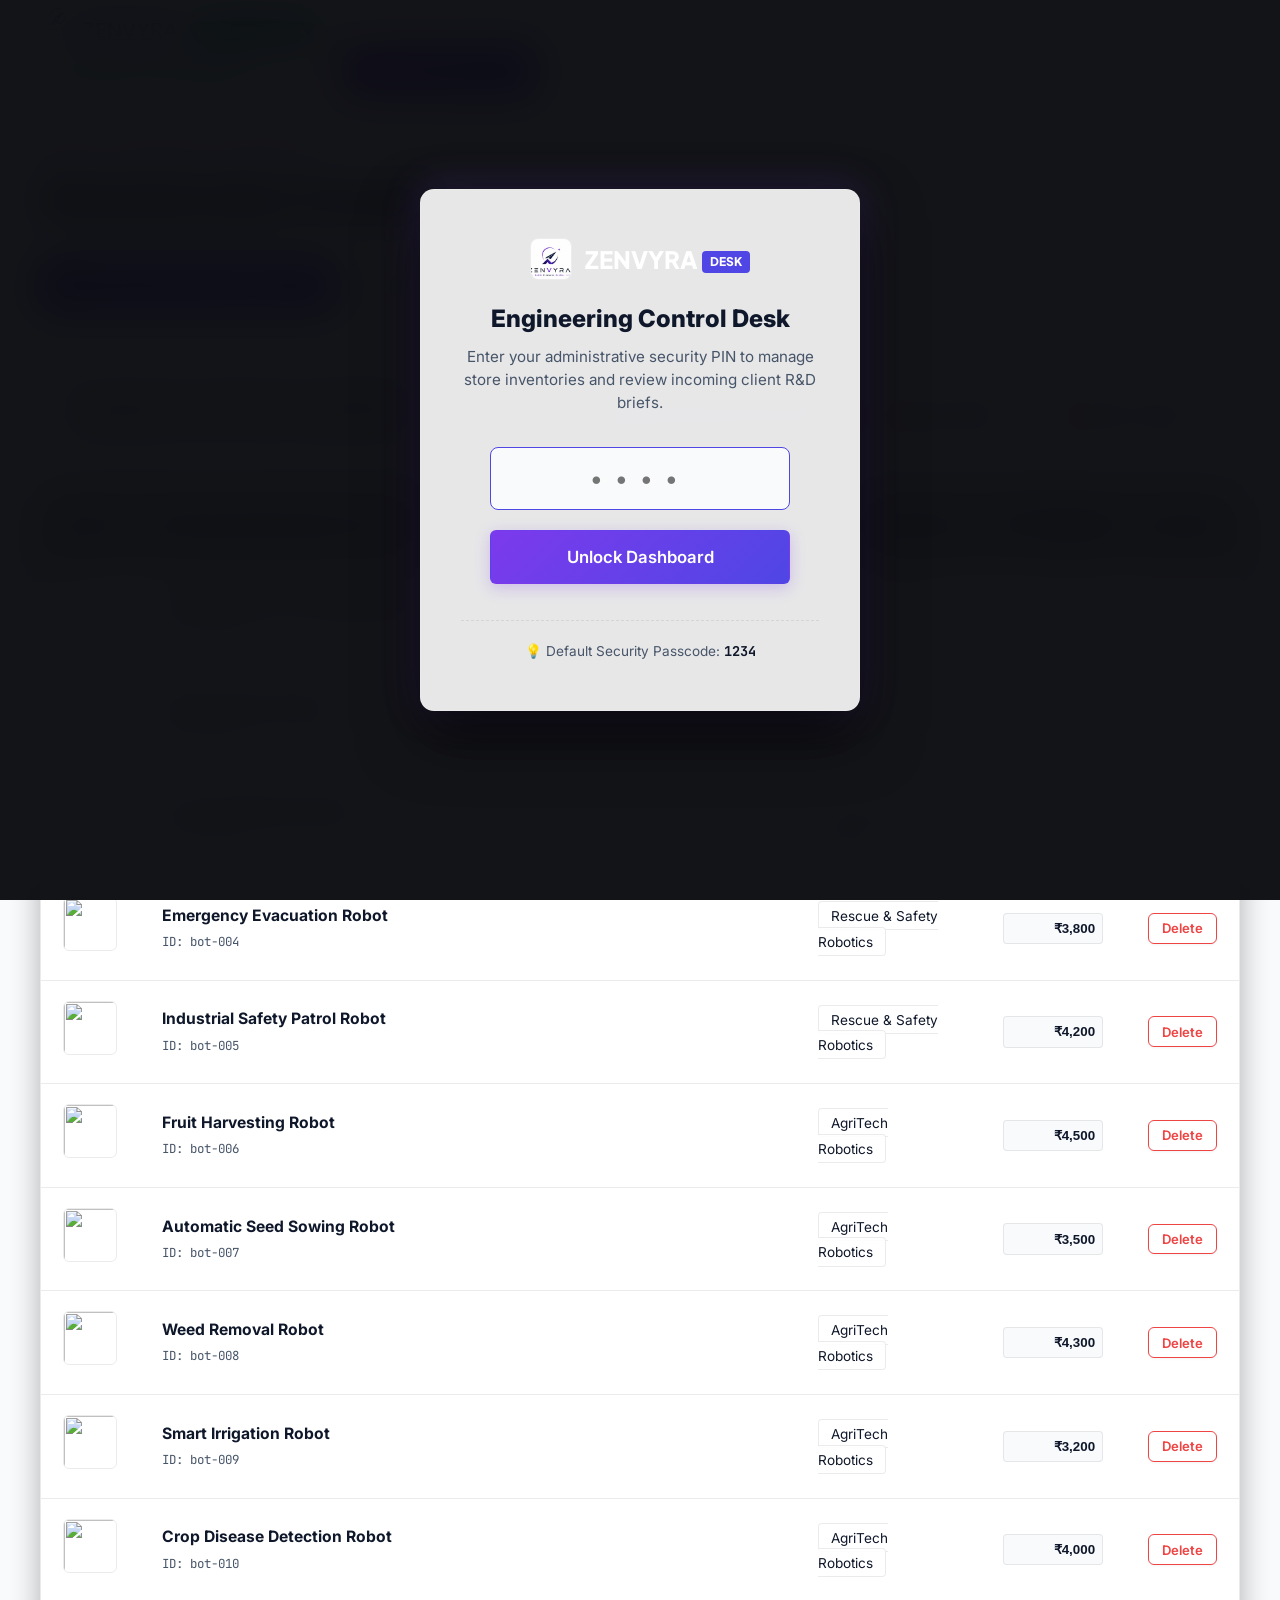
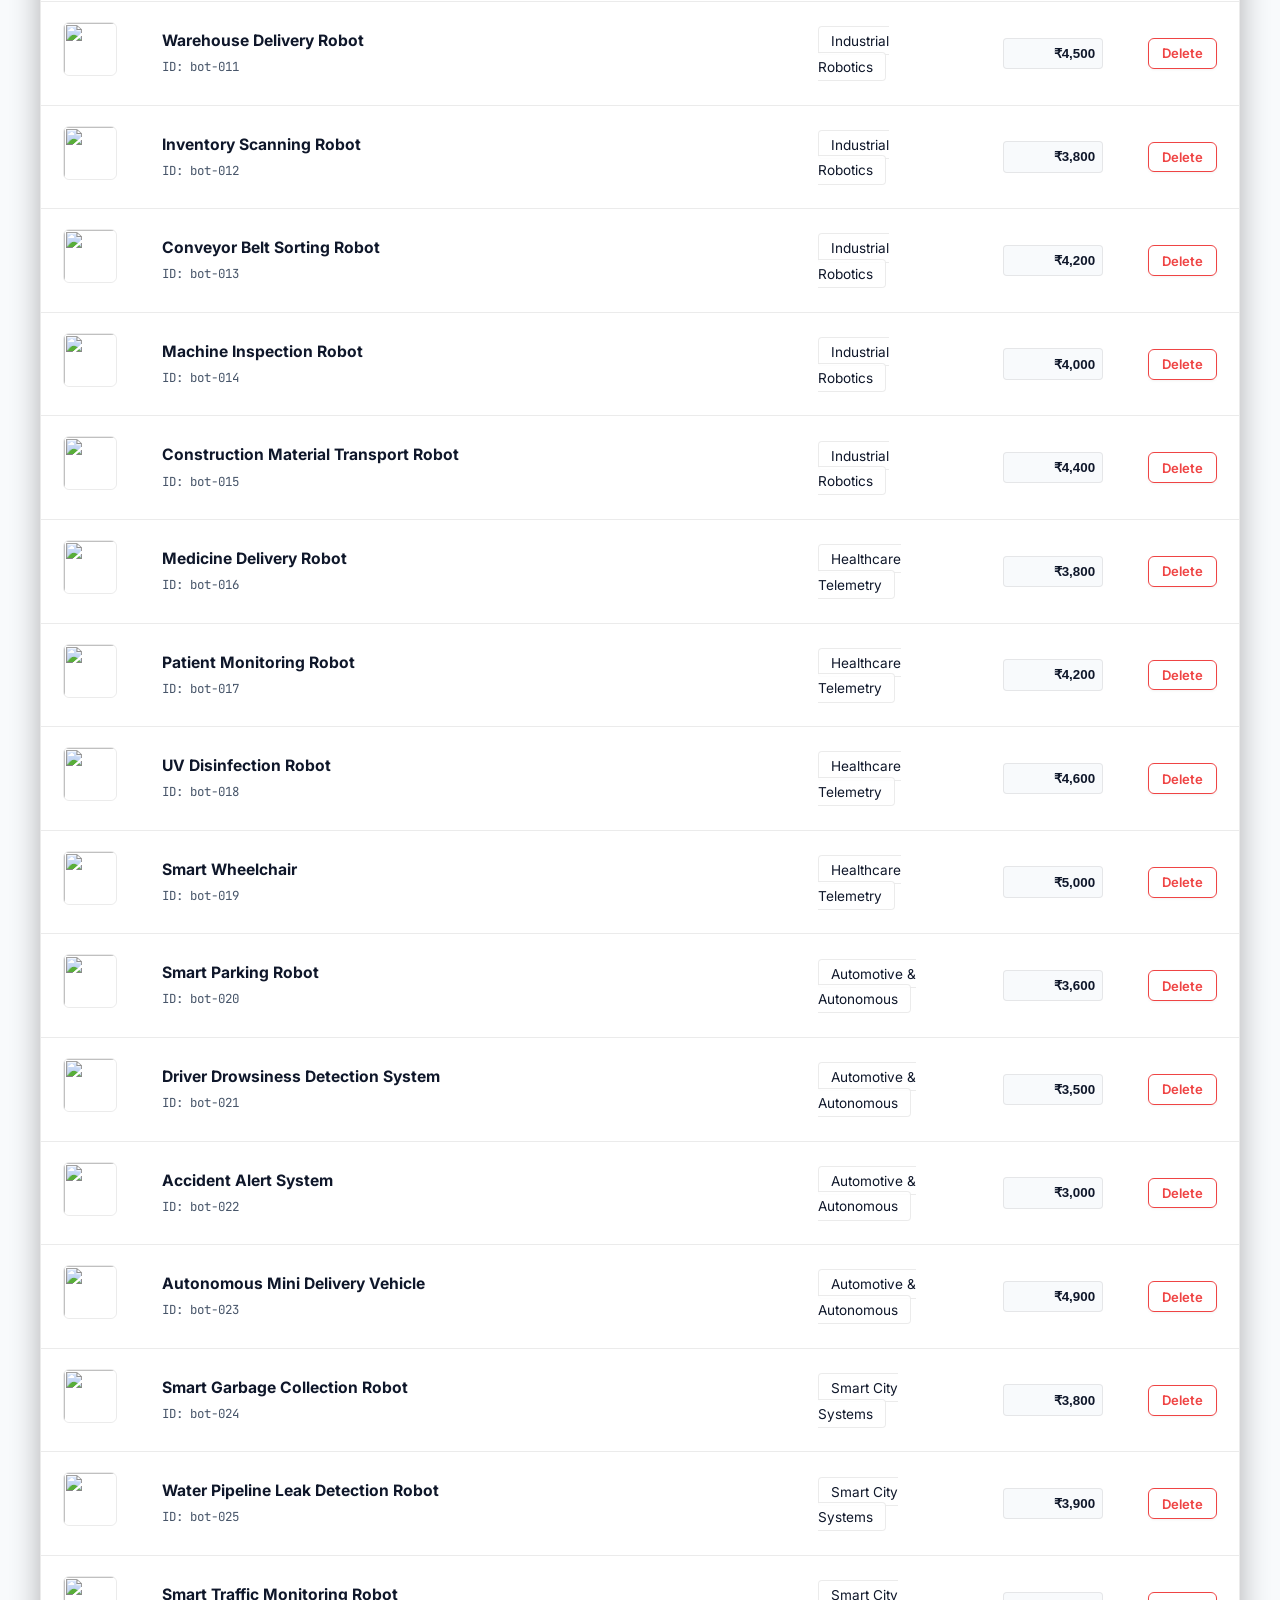
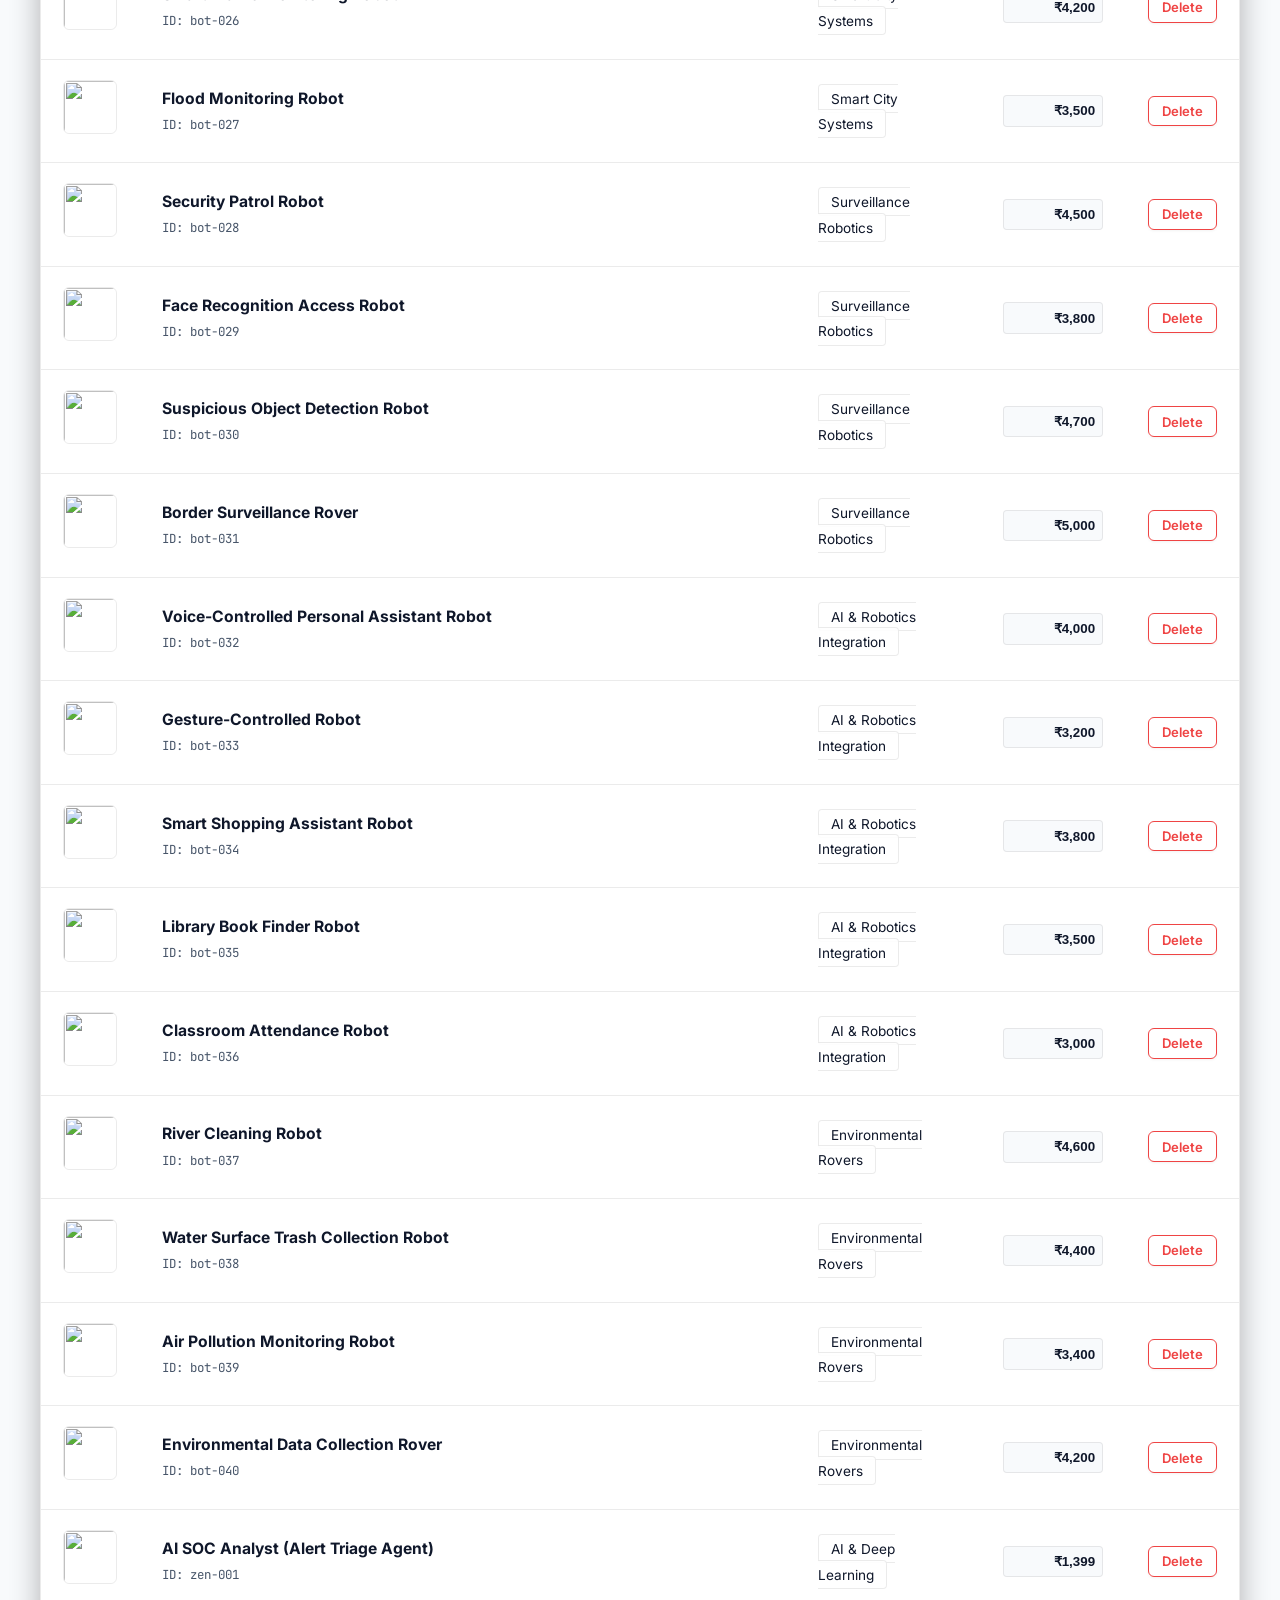
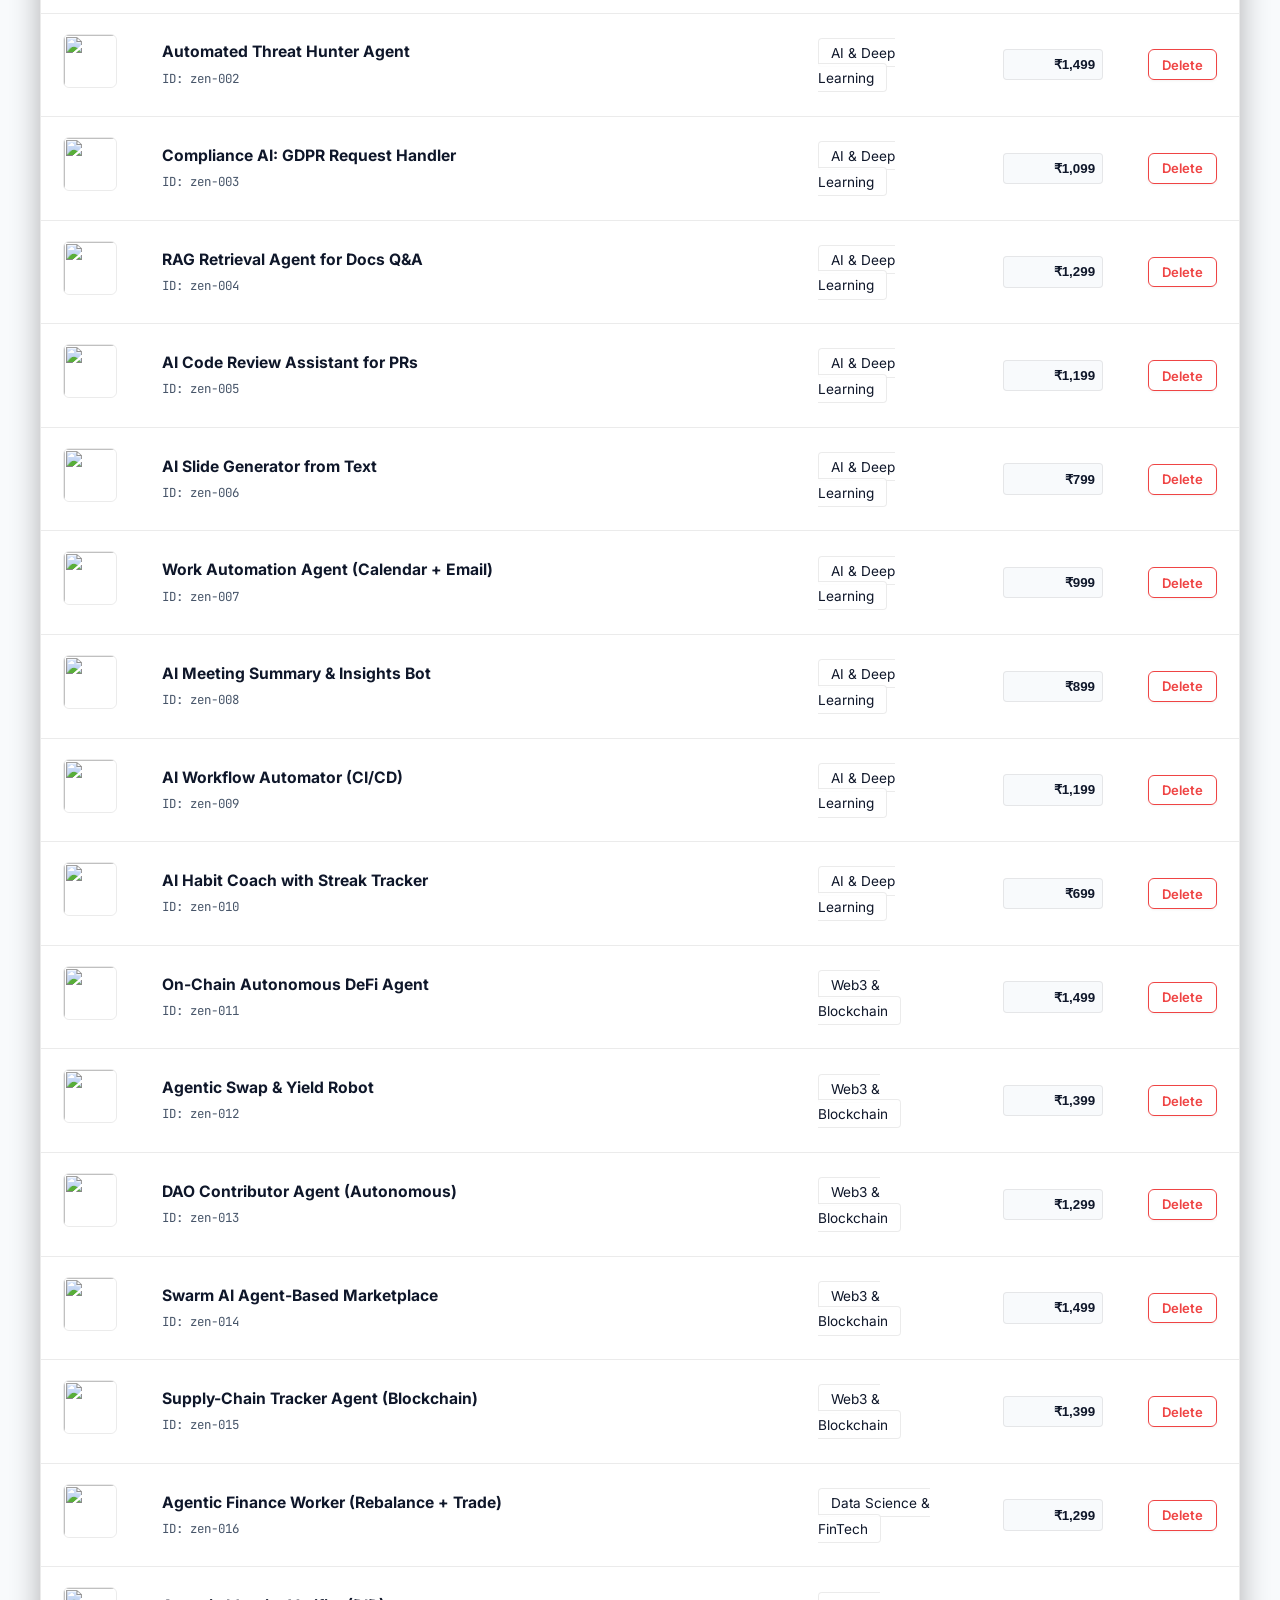
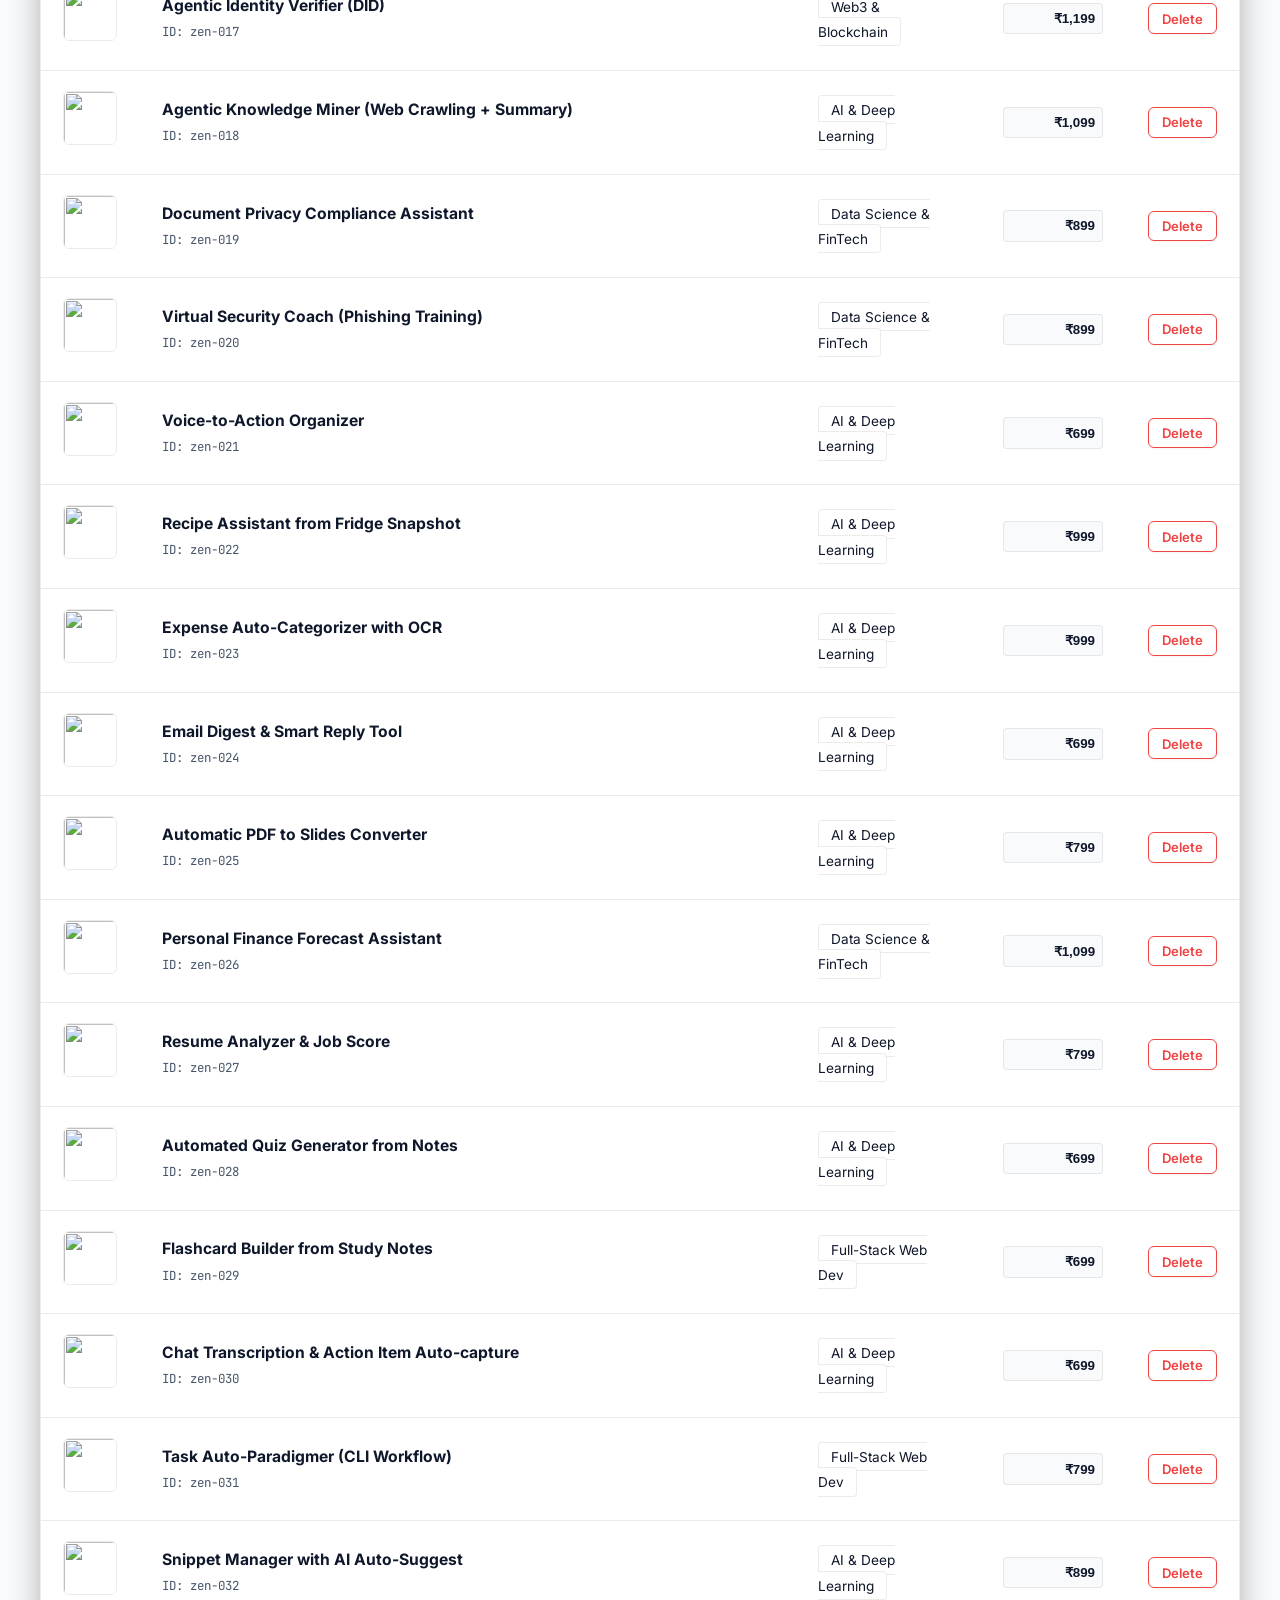
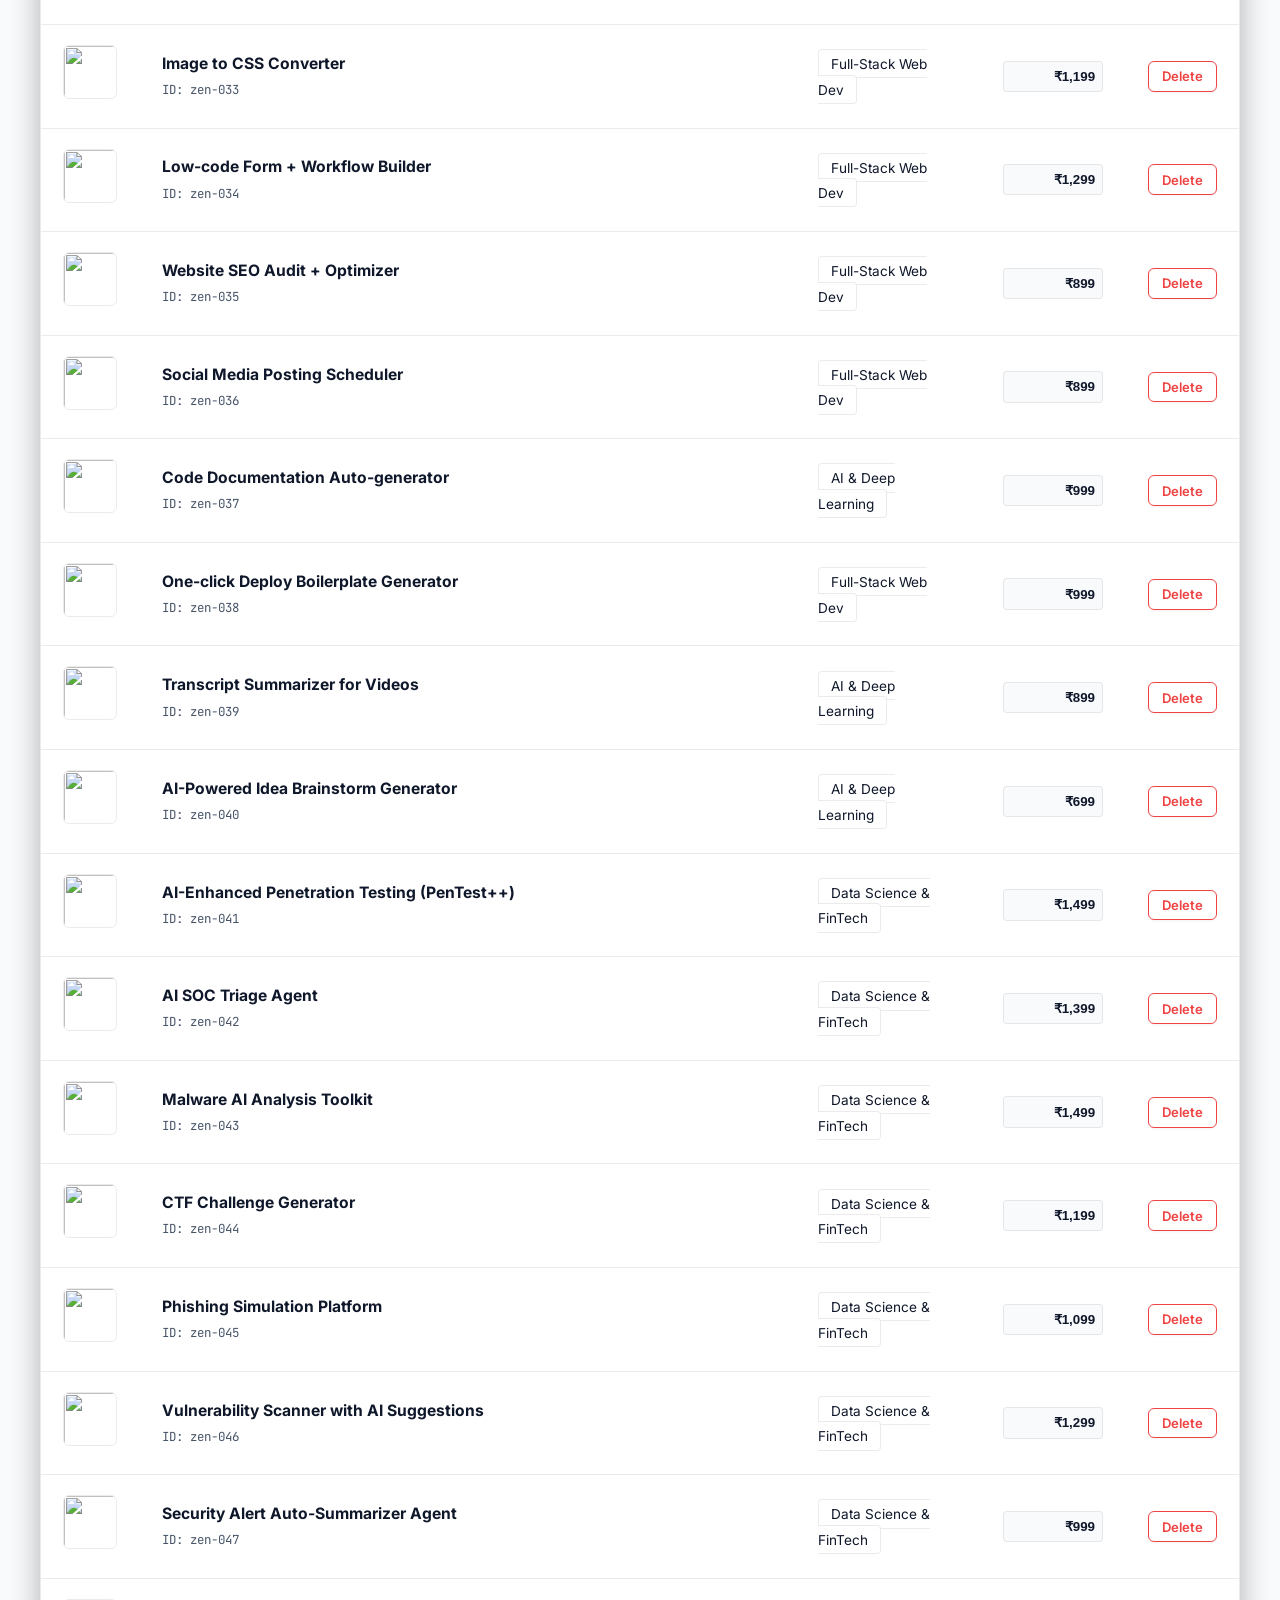
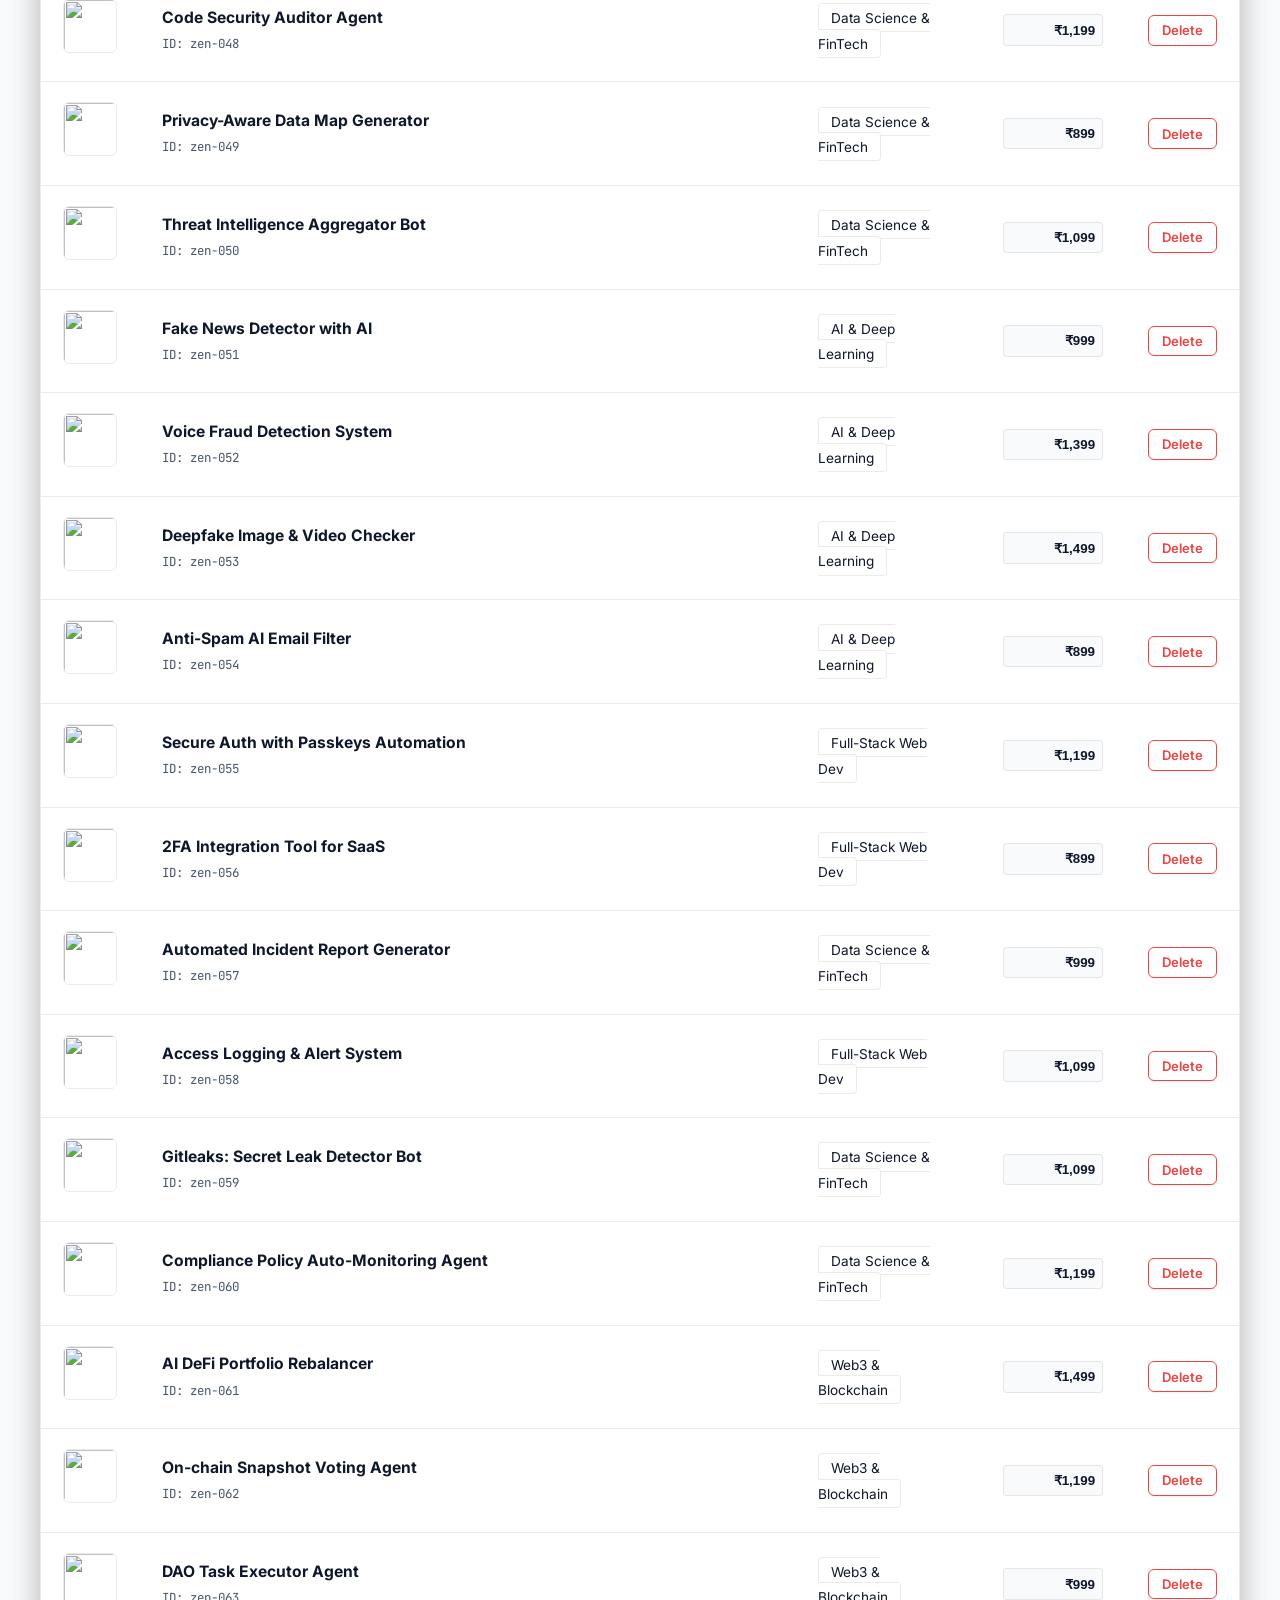
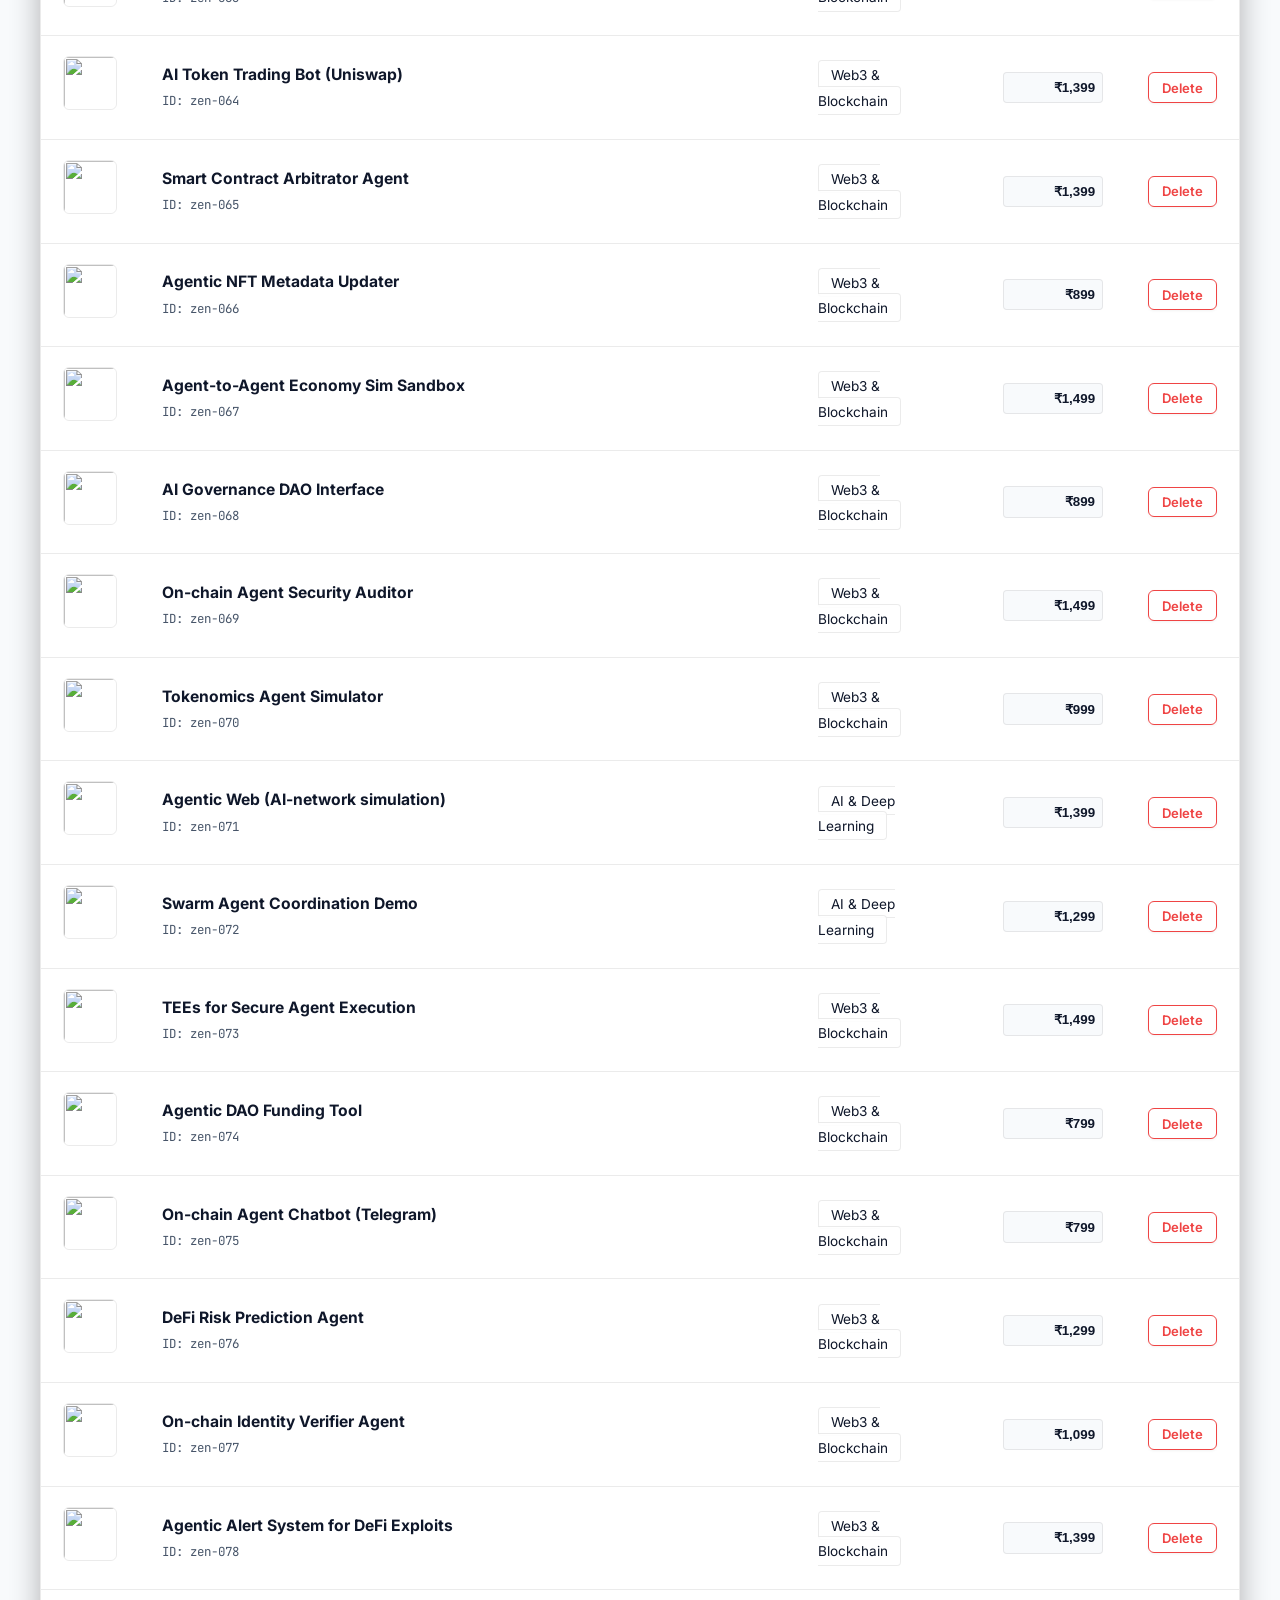
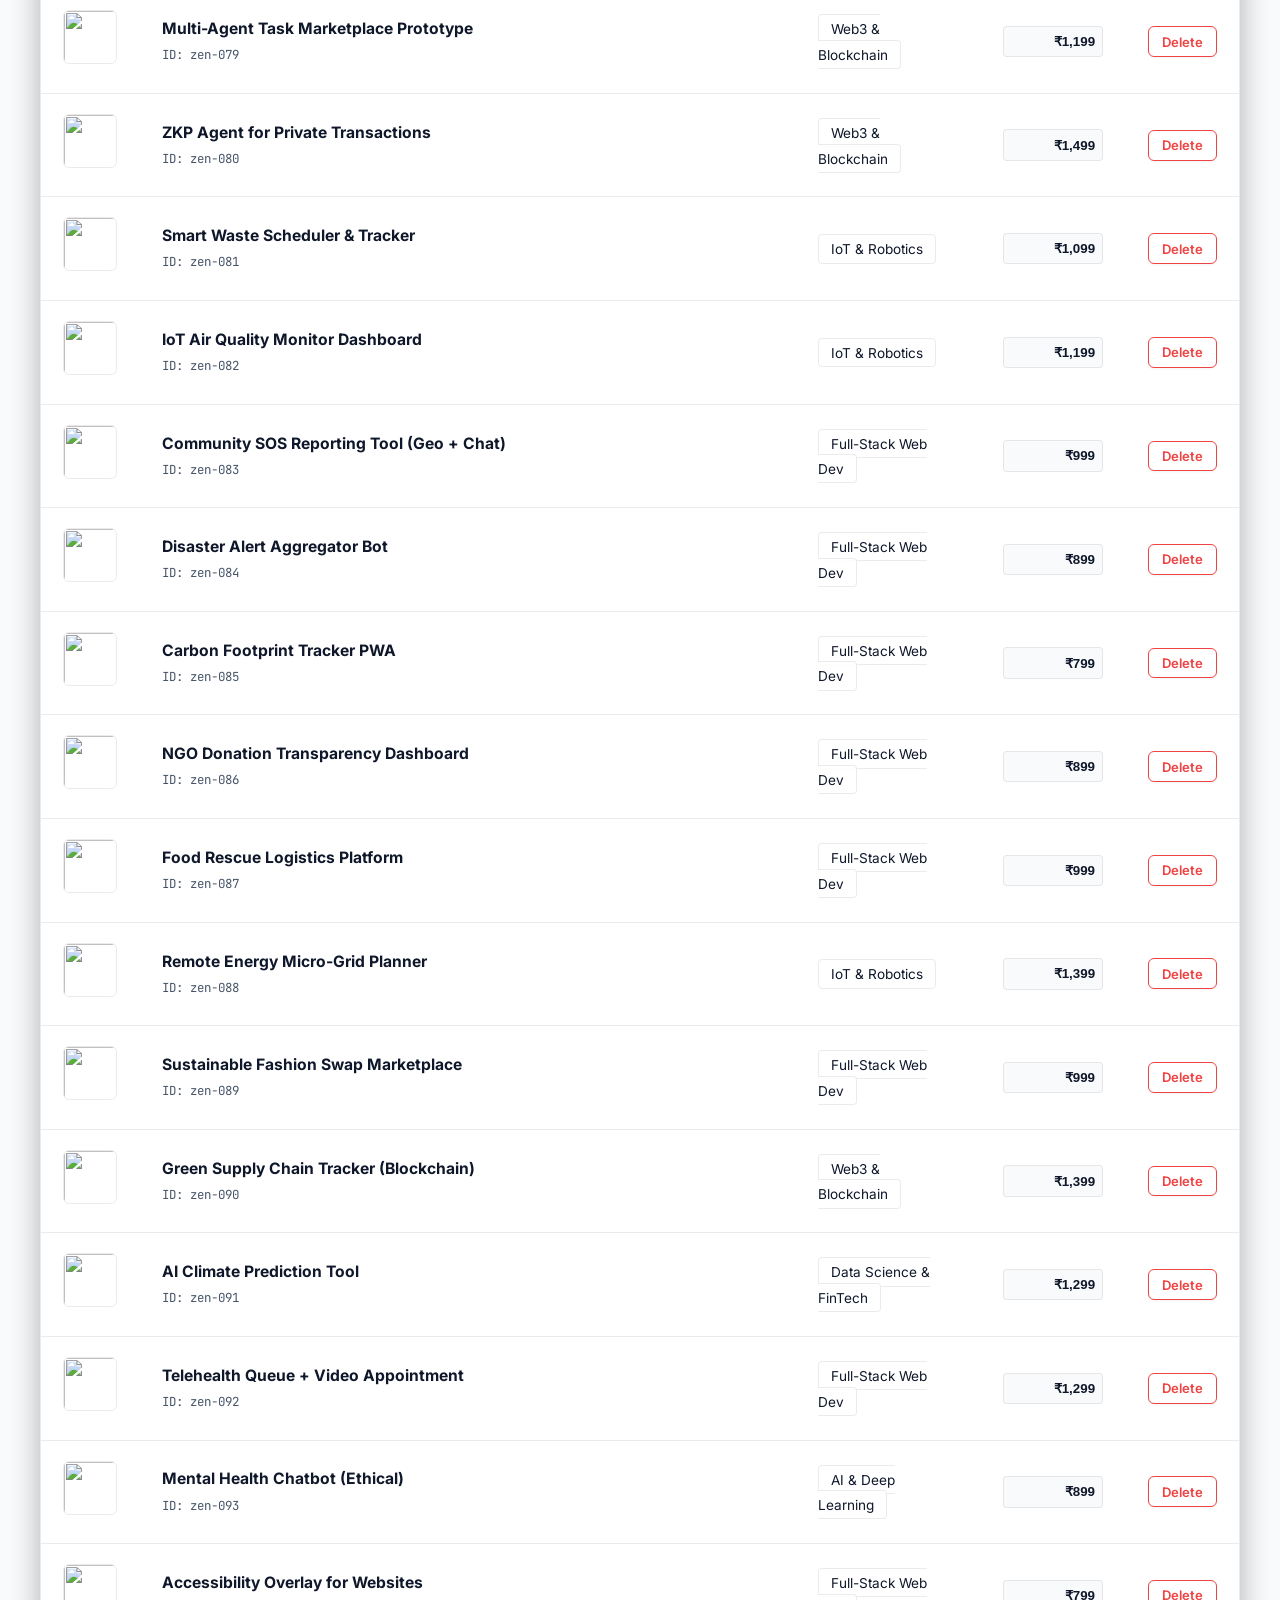
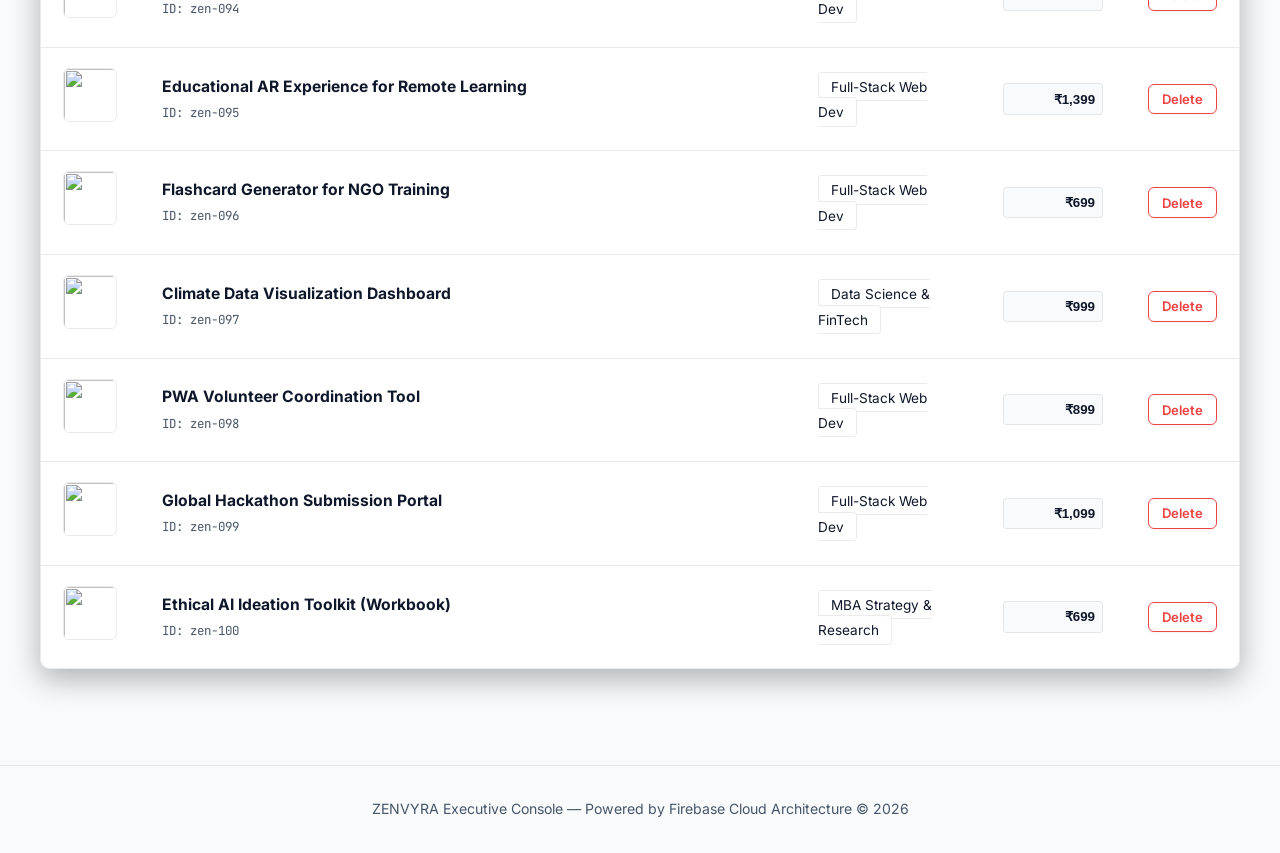
==== commit cae7e88a: "🚀 Complete mobile header optimization and add cache-busting (?v=3.0) to instantly flush old styleshe" ====
--- a/admin.html
+++ b/admin.html
@@ -5,7 +5,7 @@
   <meta name="viewport" content="width=device-width, initial-scale=1.0">
   <title>Zenvyra Executive Console - Inventory & R&D Briefs Manager</title>
   <meta name="description" content="Secure administration console for managing Zenvyra software inventory, updating INR pricing, and monitoring Firebase R&D client specifications.">
-  <link rel="stylesheet" href="./css/index.css">
+  <link rel="stylesheet" href="./css/index.css?v=3.0">
   <link rel="preconnect" href="https://fonts.googleapis.com">
   <link rel="preconnect" href="https://fonts.gstatic.com" crossorigin>
   <link href="https://fonts.googleapis.com/css2?family=Plus+Jakarta+Sans:wght@400;500;600;700;800&family=JetBrains+Mono:wght@400;700&display=swap" rel="stylesheet">
--- a/css/index.css
+++ b/css/index.css
@@ -741,7 +741,7 @@
 /* Product Card Grid */
 .projects-grid {
   display: grid;
-  grid-template-columns: repeat(auto-fill, minmax(360px, 1fr));
+  grid-template-columns: repeat(auto-fill, minmax(min(100%, 340px), 1fr));
   gap: 2rem;
 }
 
@@ -918,7 +918,7 @@
 
 .adv-grid {
   display: grid;
-  grid-template-columns: repeat(auto-fit, minmax(320px, 1fr));
+  grid-template-columns: repeat(auto-fit, minmax(min(100%, 320px), 1fr));
   gap: 2rem;
 }
 
@@ -968,7 +968,7 @@
 
 .reviews-grid {
   display: grid;
-  grid-template-columns: repeat(auto-fit, minmax(350px, 1fr));
+  grid-template-columns: repeat(auto-fit, minmax(min(100%, 320px), 1fr));
   gap: 2rem;
 }
 
@@ -1256,7 +1256,7 @@
   font-size: 0.85rem;
 }
 
-/* Responsive Rules */
+/* Responsive & Mobile Alignment System */
 @media (max-width: 1050px) {
   .hero-glass-panel {
     max-width: 100%;
@@ -1273,6 +1273,24 @@
 }
 
 @media (max-width: 850px) {
+  .container {
+    padding: 0 1.5rem;
+  }
+  .nav-actions .btn {
+    display: none;
+  }
+  .logo-slogan {
+    display: none;
+  }
+  .logo-wrapper {
+    gap: 0.5rem;
+  }
+  .logo-main-title {
+    font-size: 1.2rem;
+  }
+  .nav-logo-img {
+    height: 36px;
+  }
   .nav-menu {
     display: none;
     position: absolute;
@@ -1283,6 +1301,8 @@
     border-bottom: 1px solid var(--border-subtle);
     flex-direction: column;
     padding: 2rem;
+    gap: 1.25rem;
+    box-shadow: var(--elevation-md);
   }
   .nav-menu.open {
     display: flex;
@@ -1292,36 +1312,99 @@
   }
   .footer-grid {
     grid-template-columns: 1fr 1fr;
+    gap: 2.5rem;
   }
   .catalog-controls {
     flex-direction: column;
     align-items: stretch;
+    padding: 1.25rem;
+    gap: 1.25rem;
+  }
+  .search-box {
+    min-width: 100%;
+    width: 100%;
+  }
+  .projects-grid, .adv-grid, .reviews-grid {
+    gap: 1.5rem;
   }
   .spatial-hud-indicator {
     display: none;
   }
 }
 
-@media (max-width: 550px) {
+@media (max-width: 600px) {
+  .container {
+    padding: 0 1rem;
+  }
+  .nav-actions .btn {
+    display: none !important;
+  }
+  .logo-slogan {
+    display: none !important;
+  }
+  .logo-store-tag {
+    display: none;
+  }
+  .logo-main-title {
+    font-size: 1.1rem;
+  }
+  .nav-logo-img {
+    height: 30px;
+  }
   .hero-glass-panel {
     padding: 1.75rem 1.25rem;
     border-radius: var(--radius-md);
   }
   .hero-title {
-    font-size: 2.2rem;
+    font-size: 2.1rem;
+    line-height: 1.15;
   }
   .hero-desc {
-    font-size: 1rem;
+    font-size: 0.96rem;
+    line-height: 1.55;
+  }
+  .hero-btn-group {
+    flex-direction: column;
+    width: 100%;
+    gap: 0.75rem;
+  }
+  .hero-btn-group .btn {
+    width: 100%;
+    justify-content: center;
+    padding: 0.85rem 1rem;
   }
   .hero-metrics {
     grid-template-columns: 1fr;
-    gap: 1.2rem;
+    gap: 1.25rem;
+    text-align: center;
+  }
+  .projects-grid, .adv-grid, .reviews-grid {
+    grid-template-columns: 1fr;
+    gap: 1.25rem;
+  }
+  .pc-actions {
+    grid-template-columns: 1fr;
+    gap: 0.6rem;
+  }
+  .pc-actions .btn {
+    width: 100%;
+    justify-content: center;
   }
   .footer-grid {
     grid-template-columns: 1fr;
-  }
-  .pc-actions {
-    grid-template-columns: 1fr;
+    gap: 2rem;
+  }
+  .modal-box {
+    padding: 1.5rem 1.25rem;
+    width: 95%;
+    max-height: 90vh;
+  }
+  .filter-group {
+    gap: 0.4rem;
+  }
+  .filter-btn {
+    padding: 0.45rem 0.75rem;
+    font-size: 0.82rem;
   }
 }
 
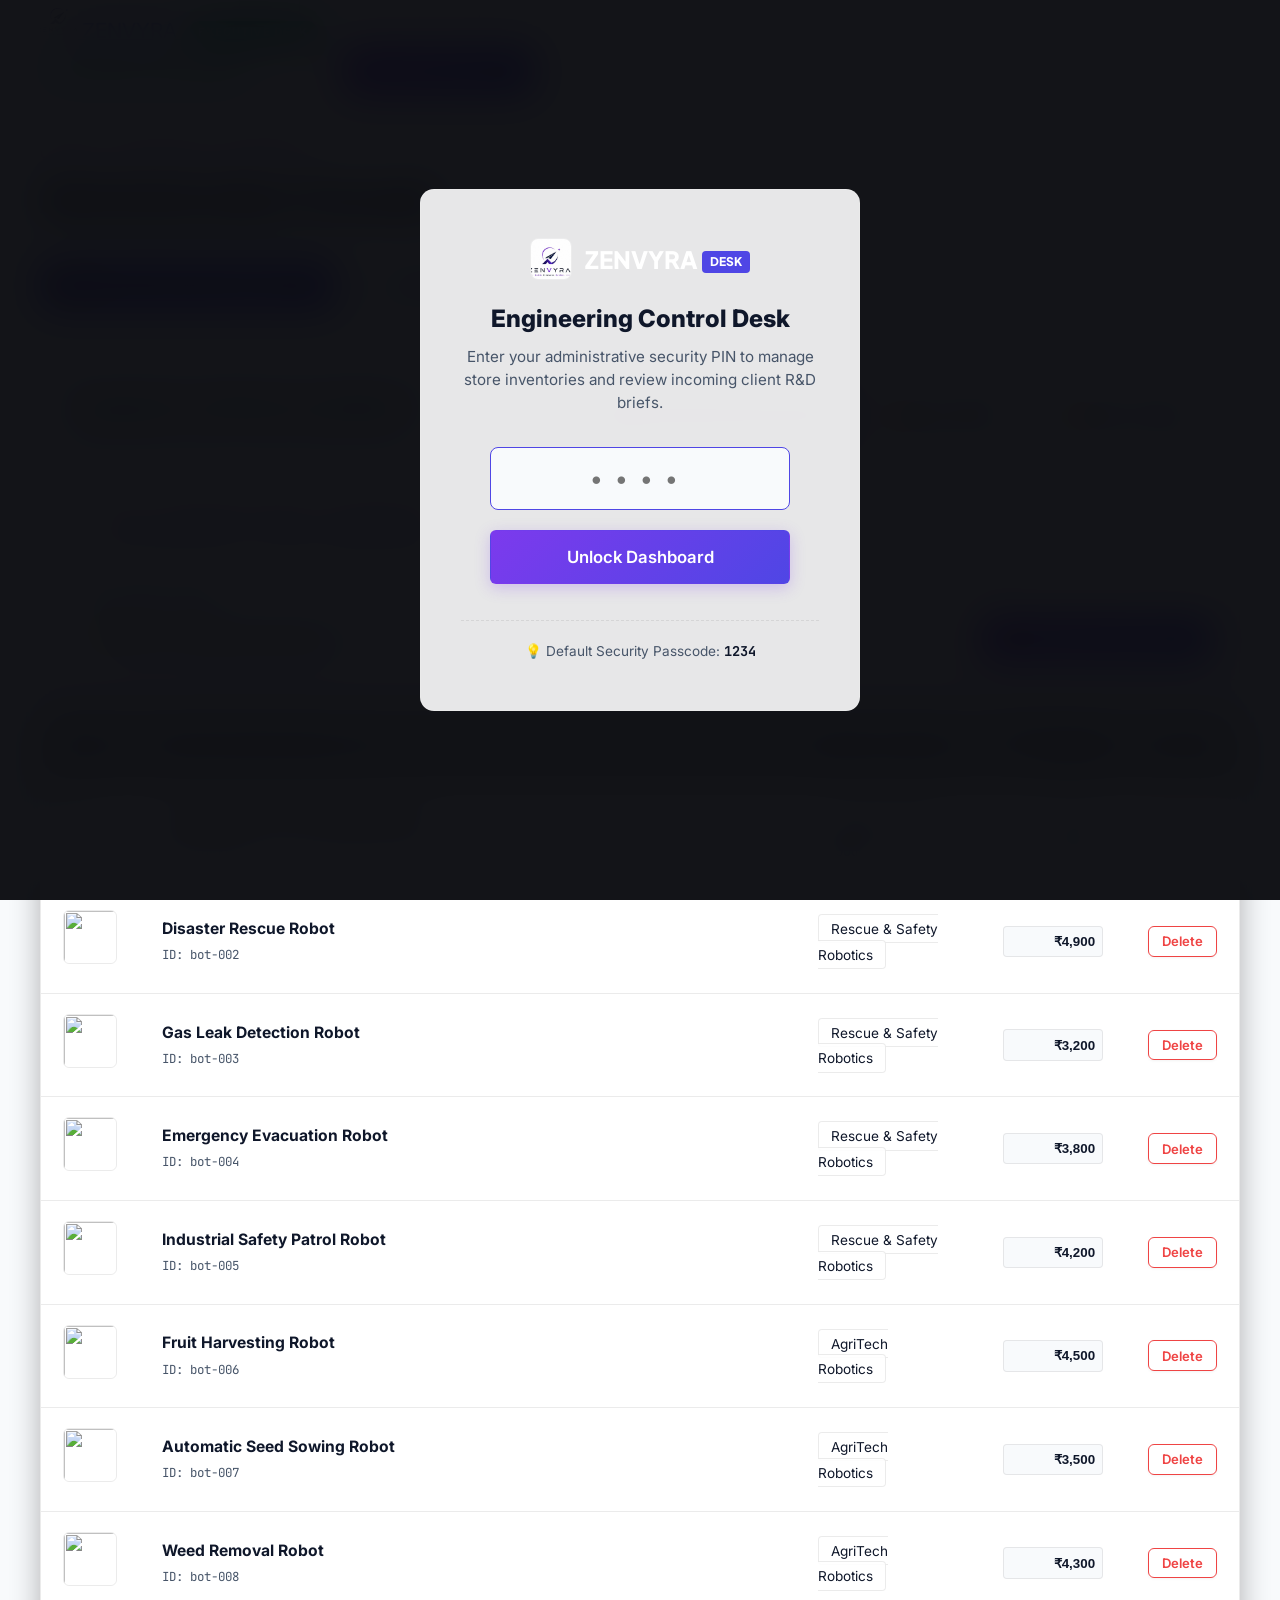
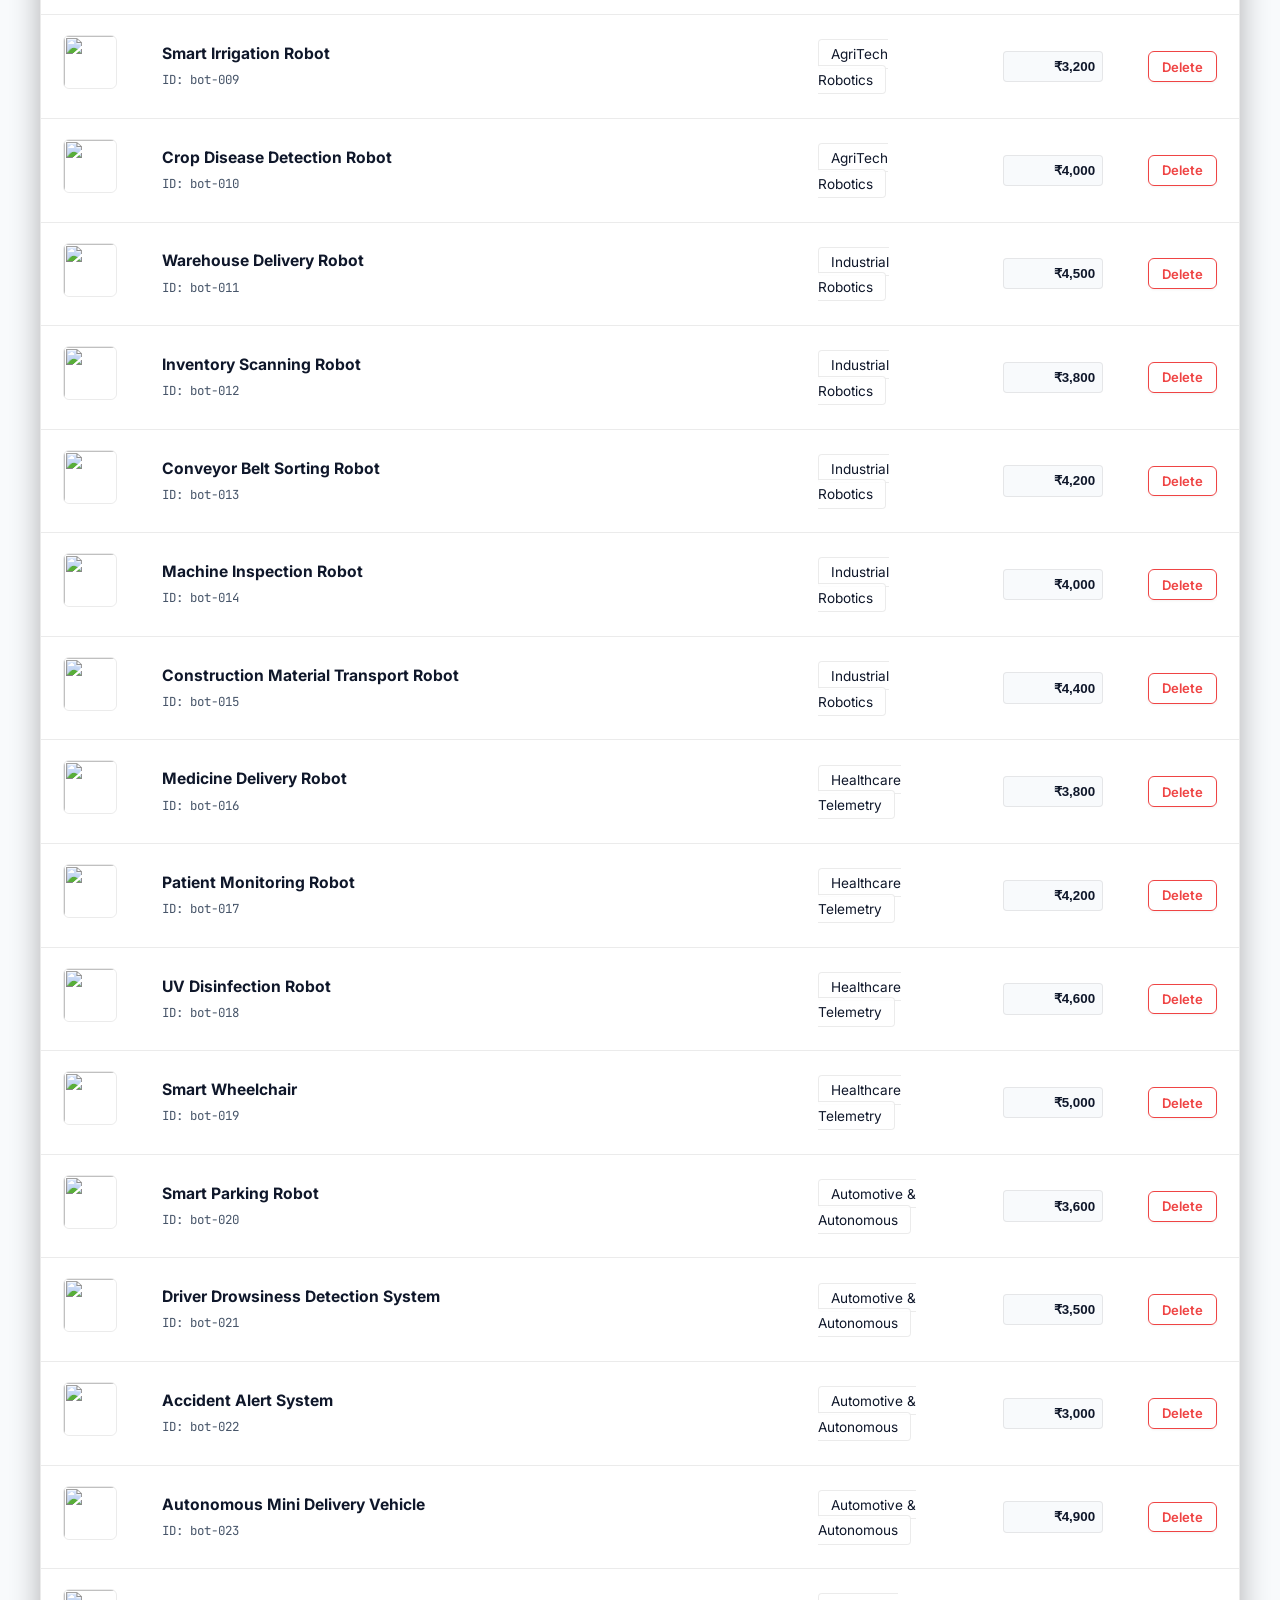
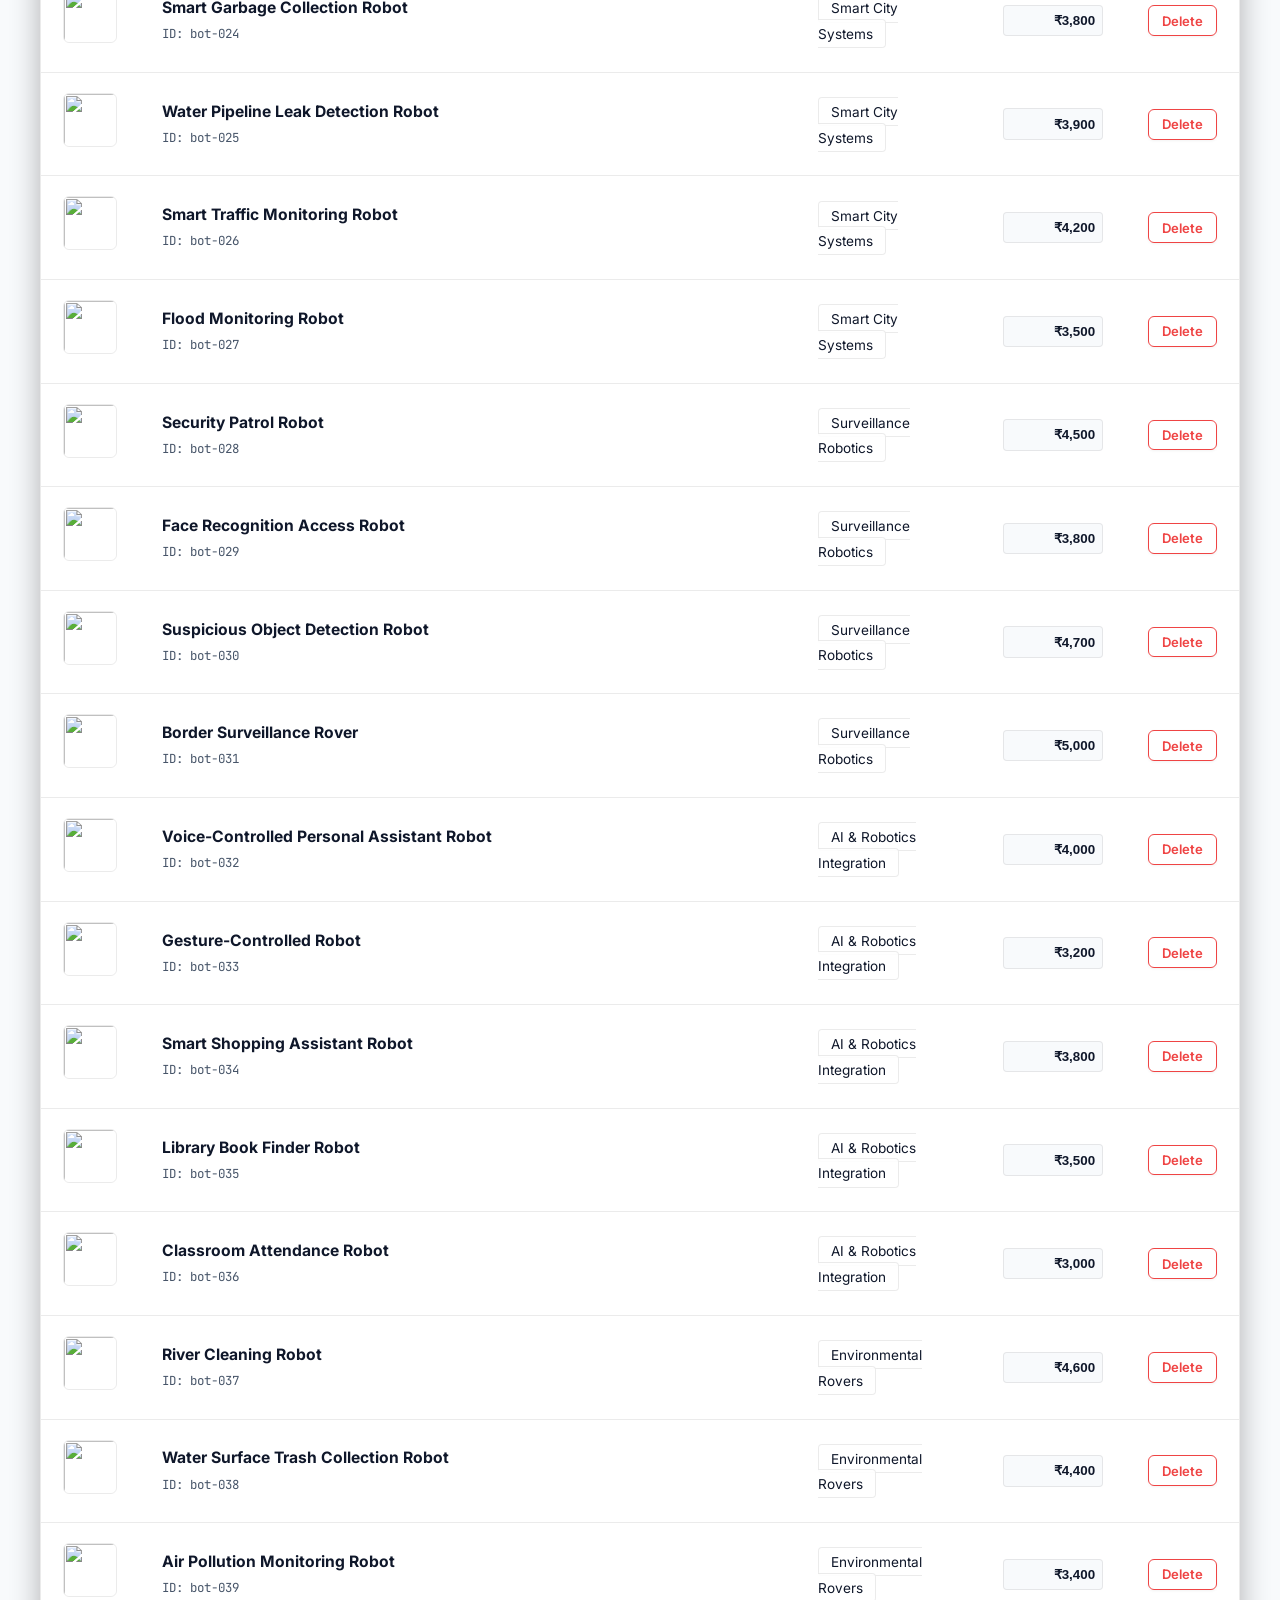
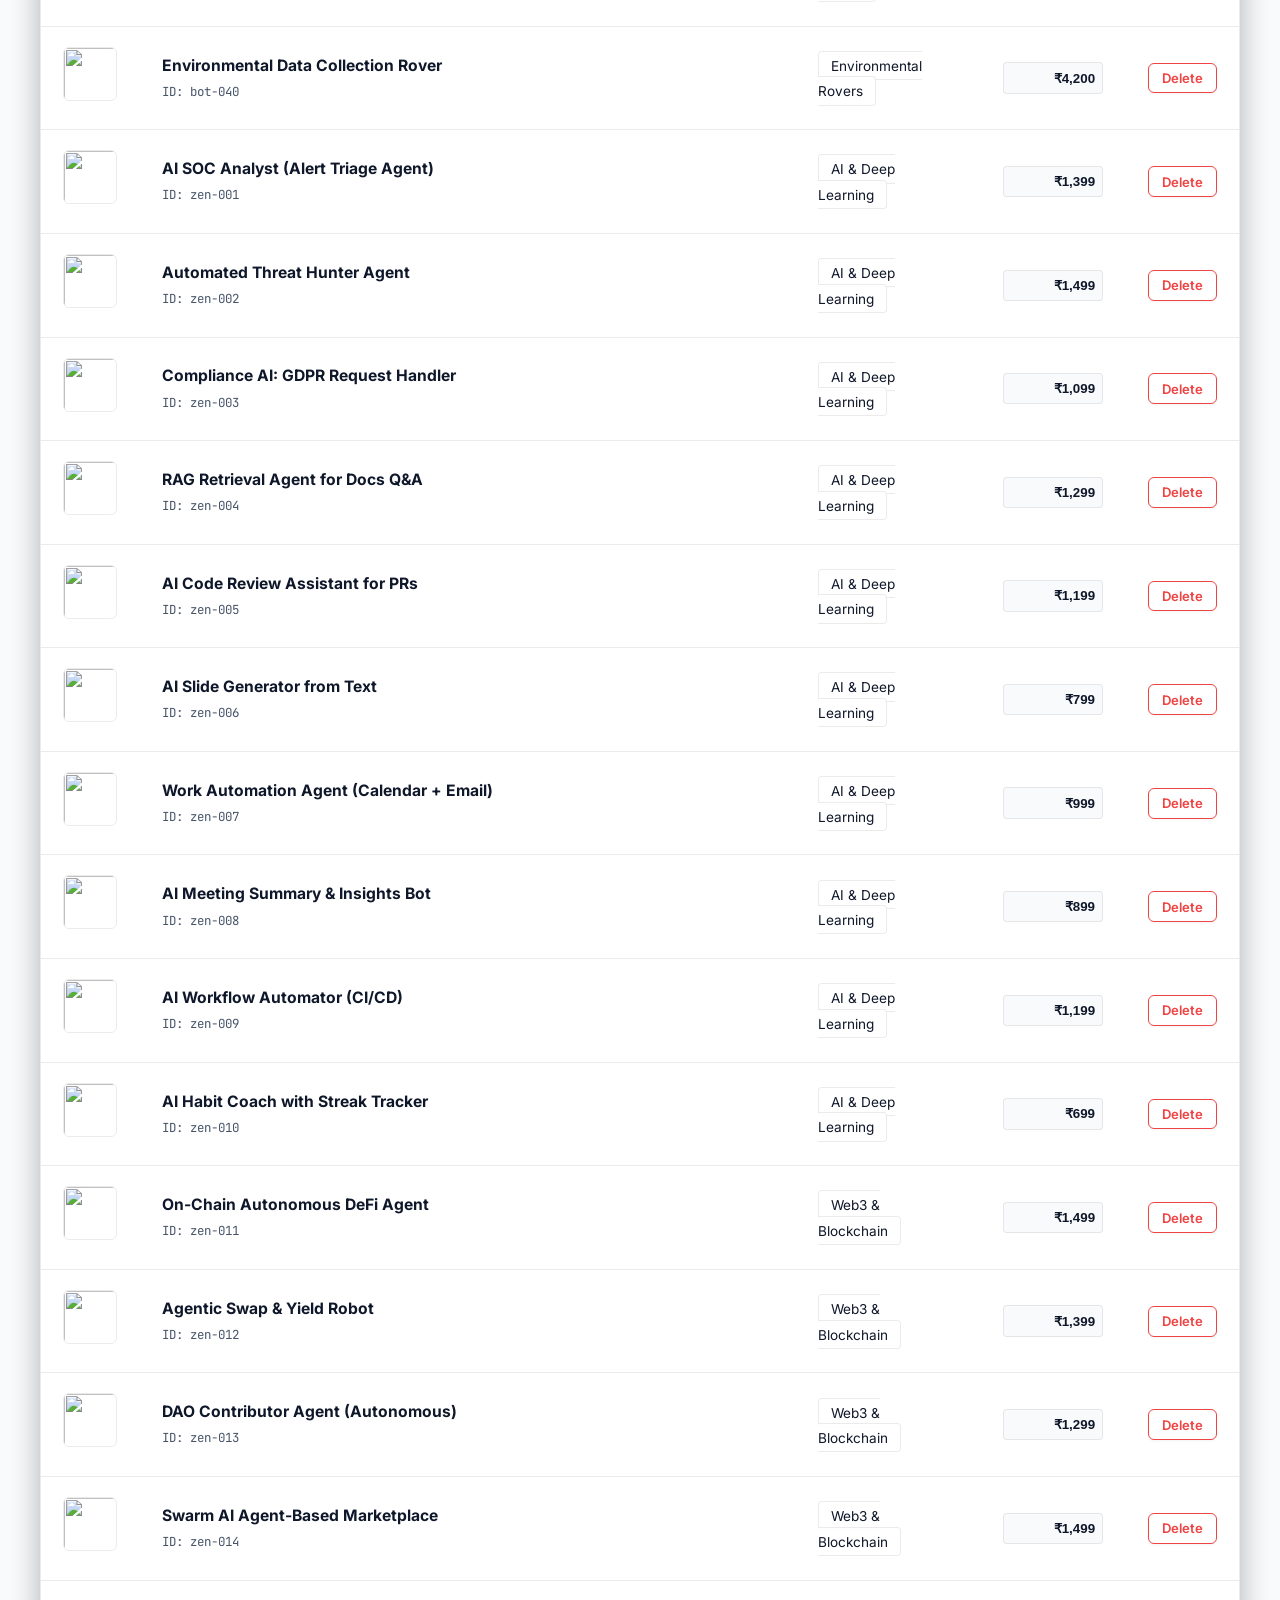
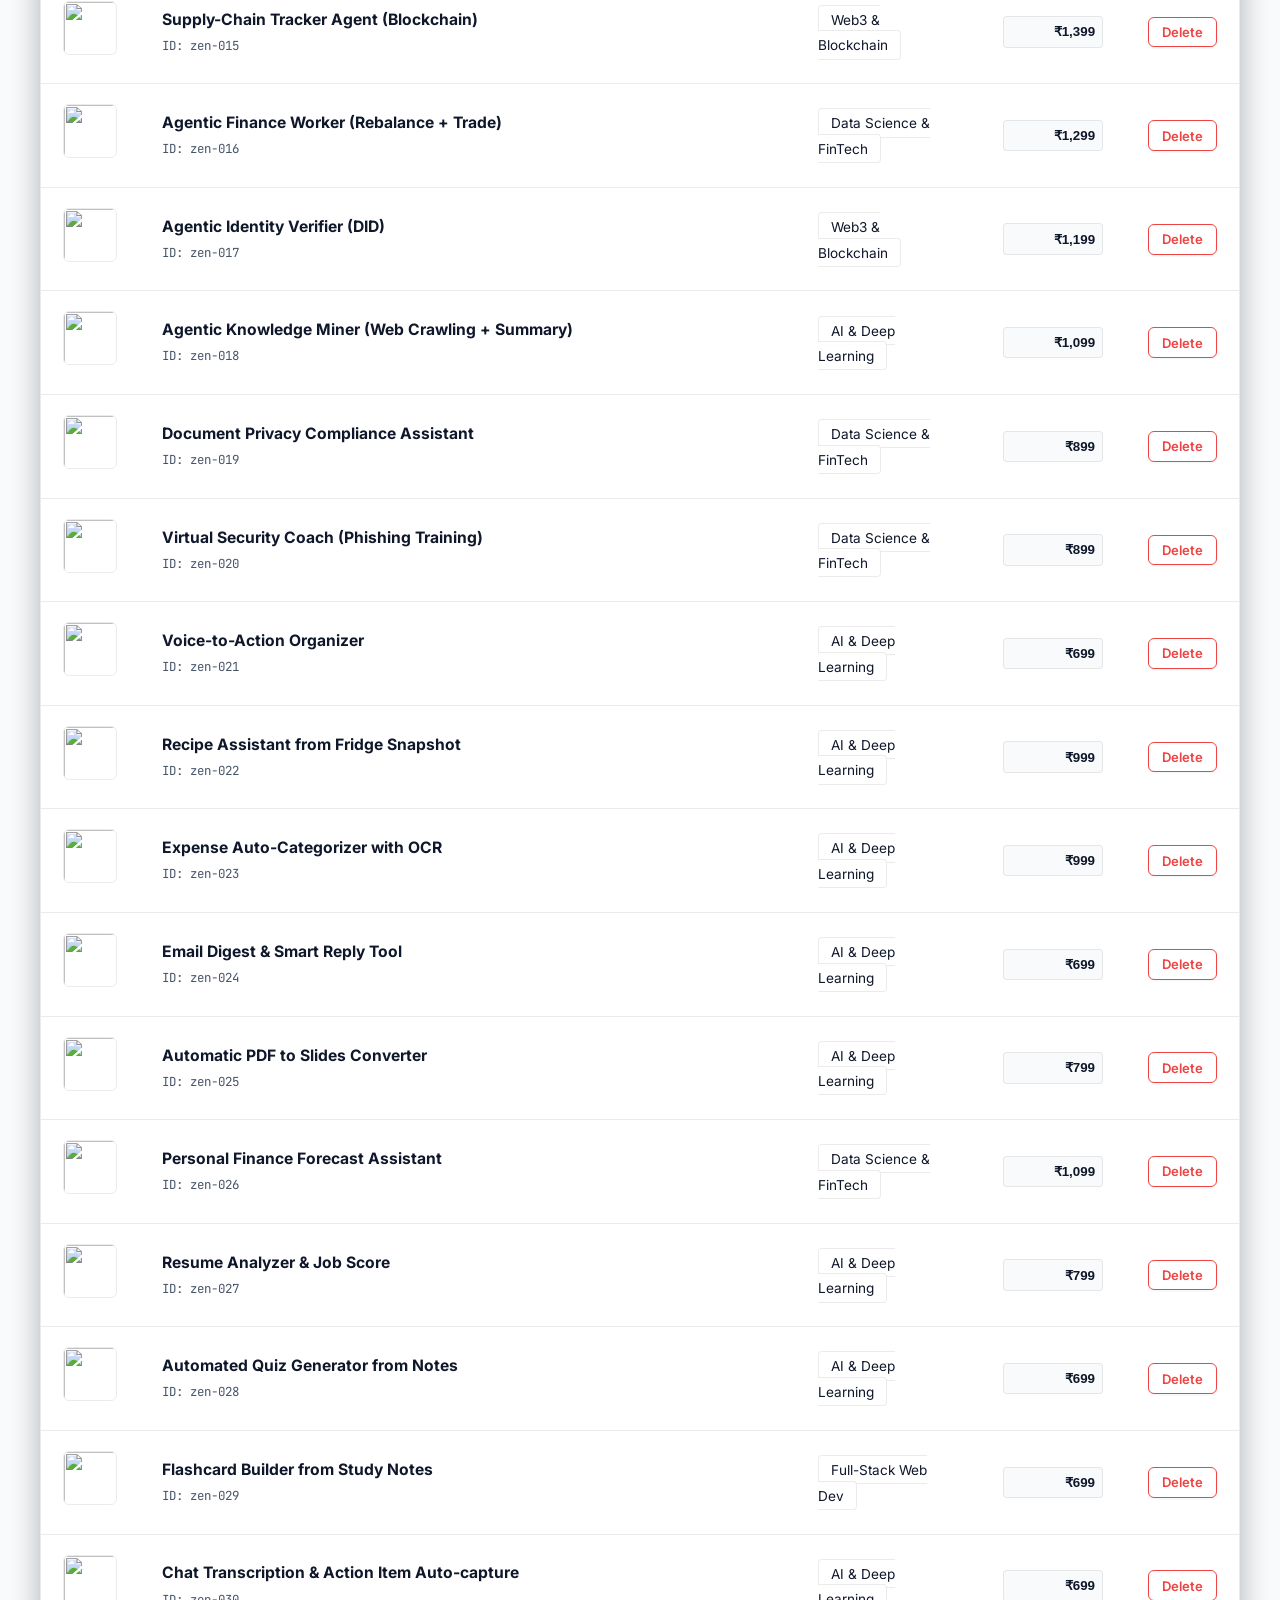
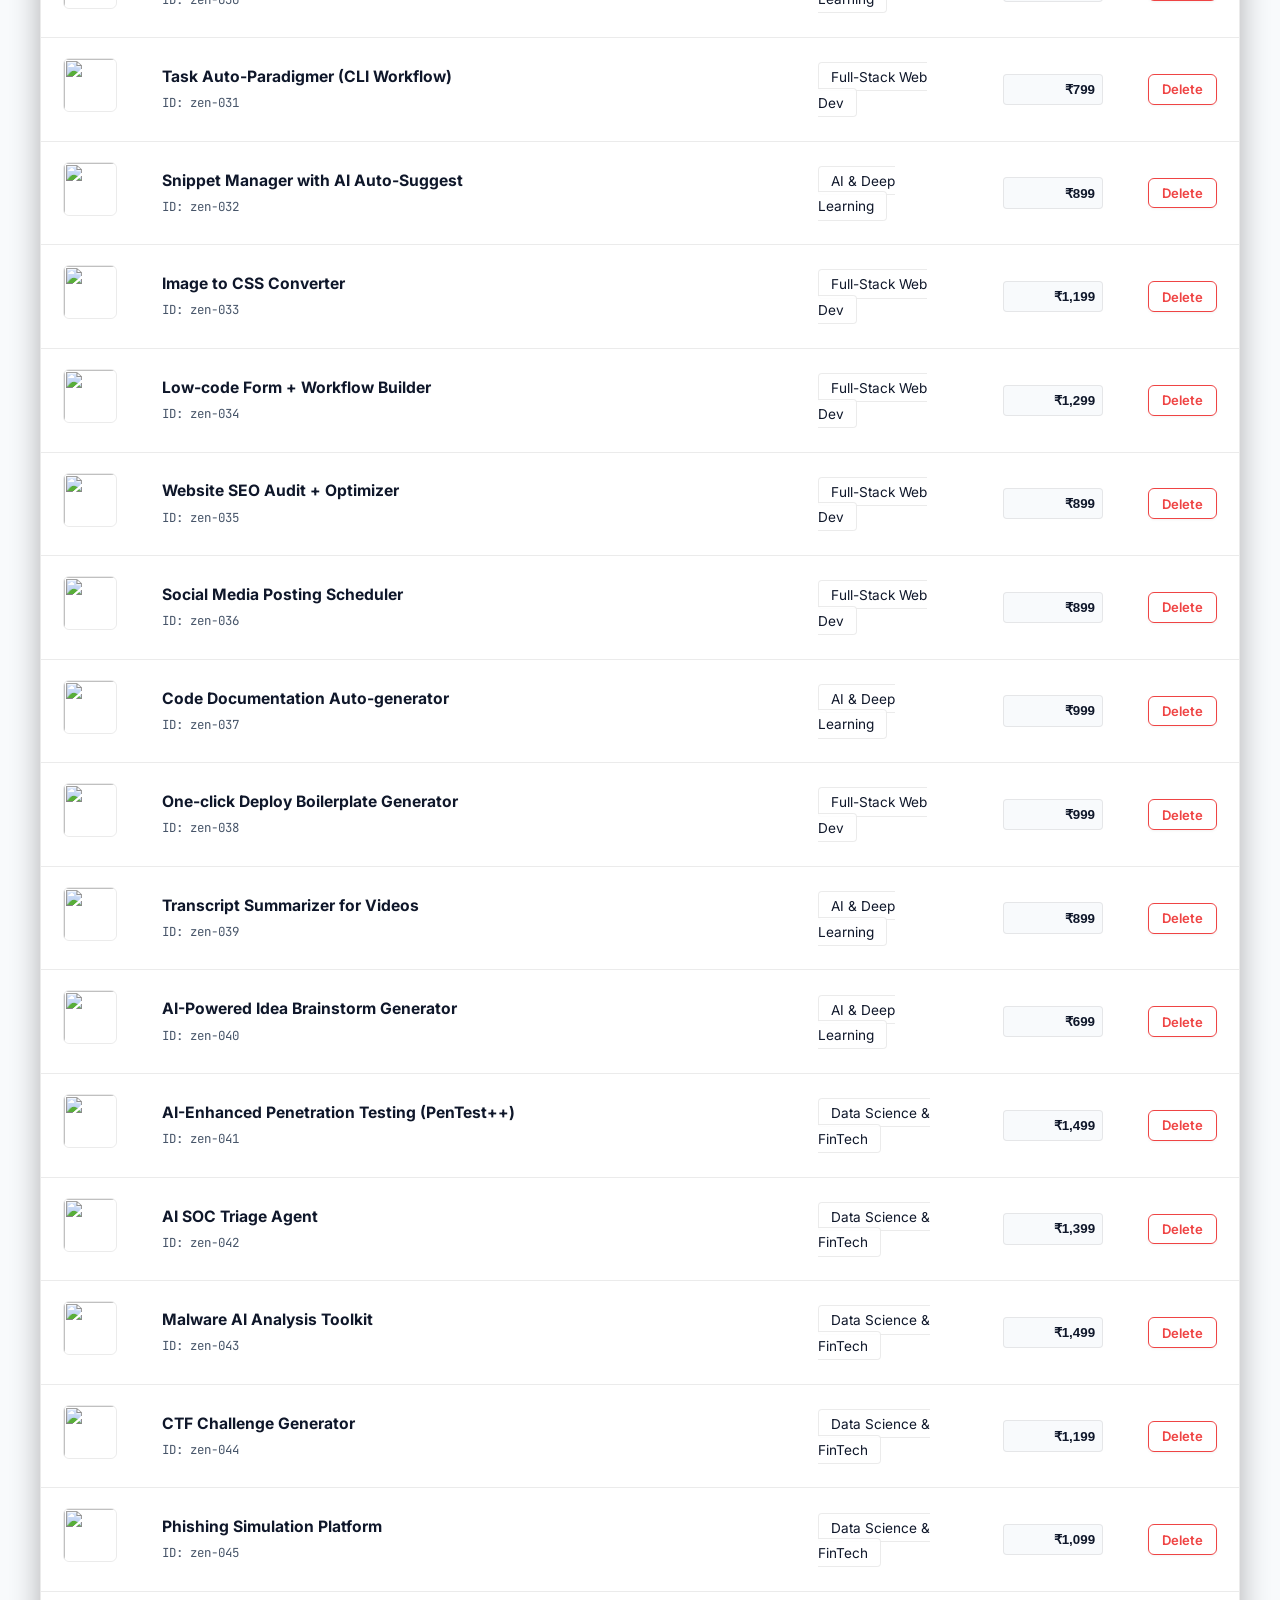
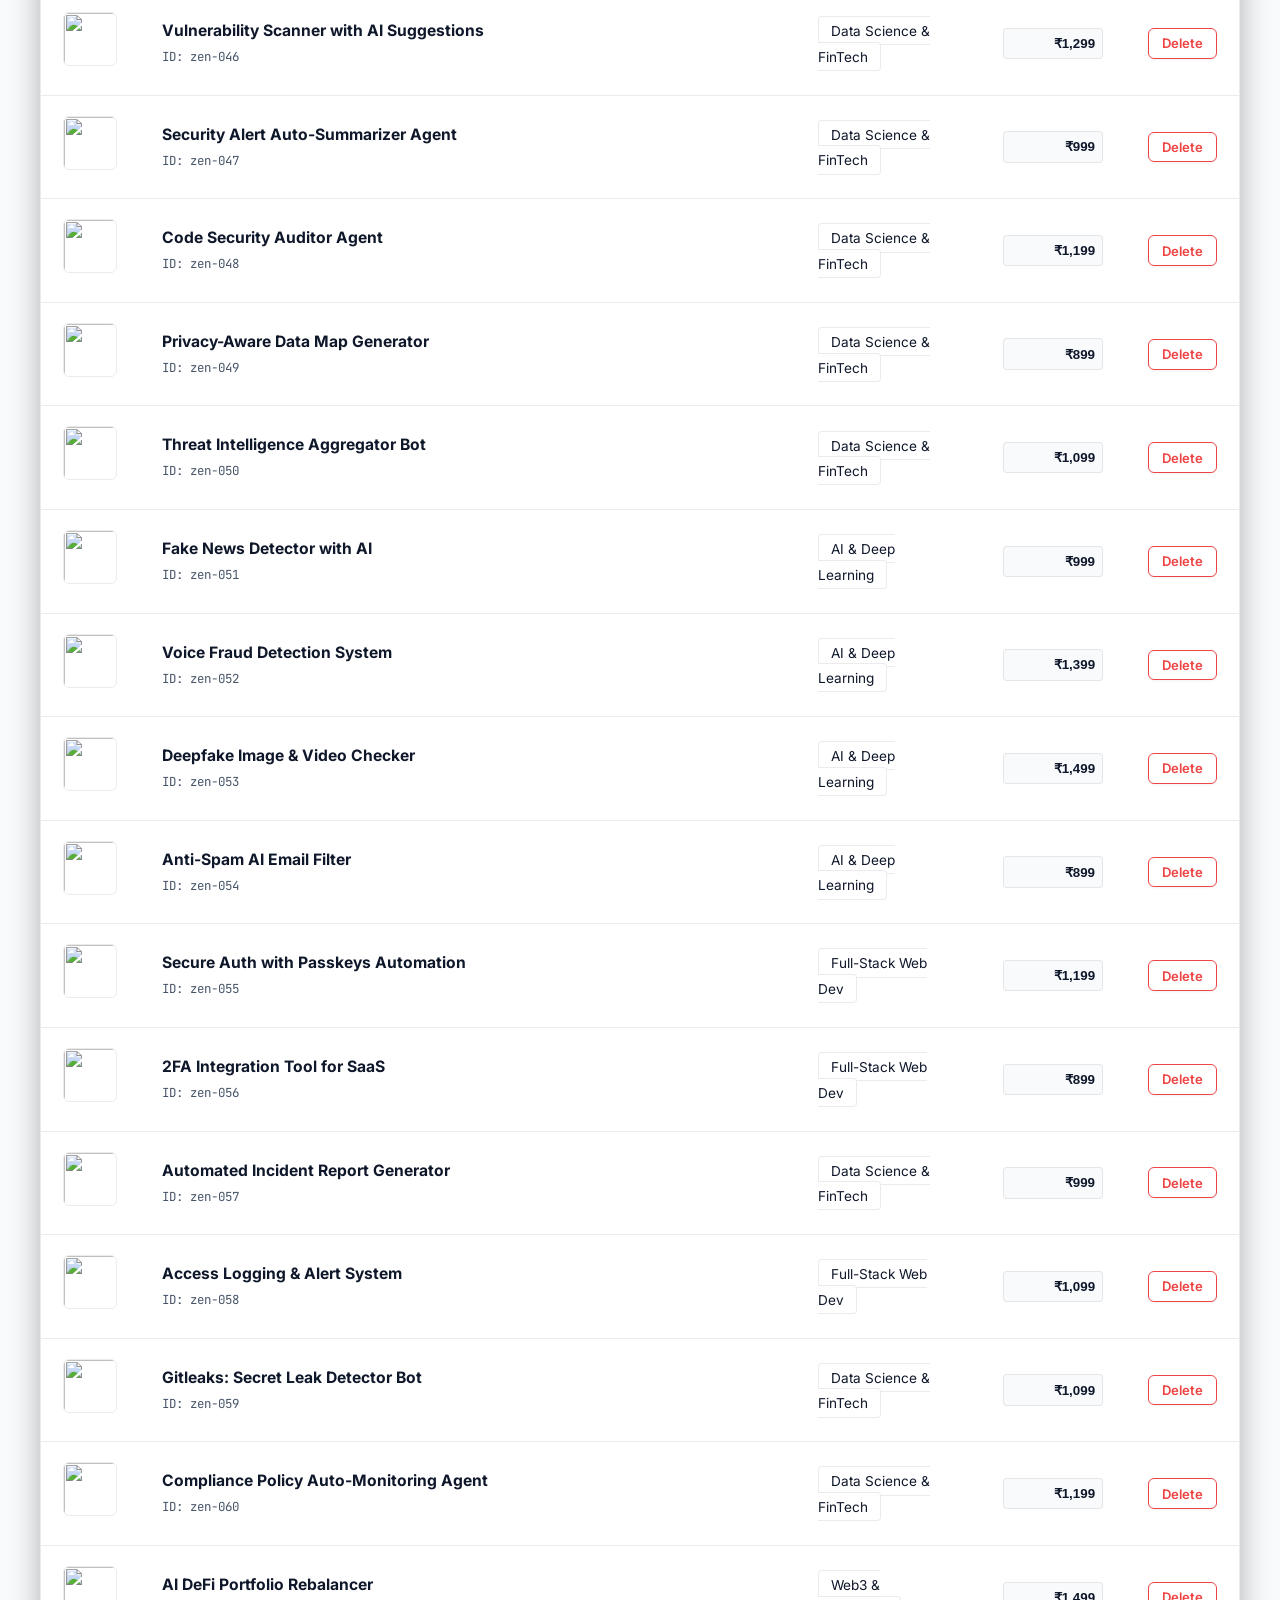
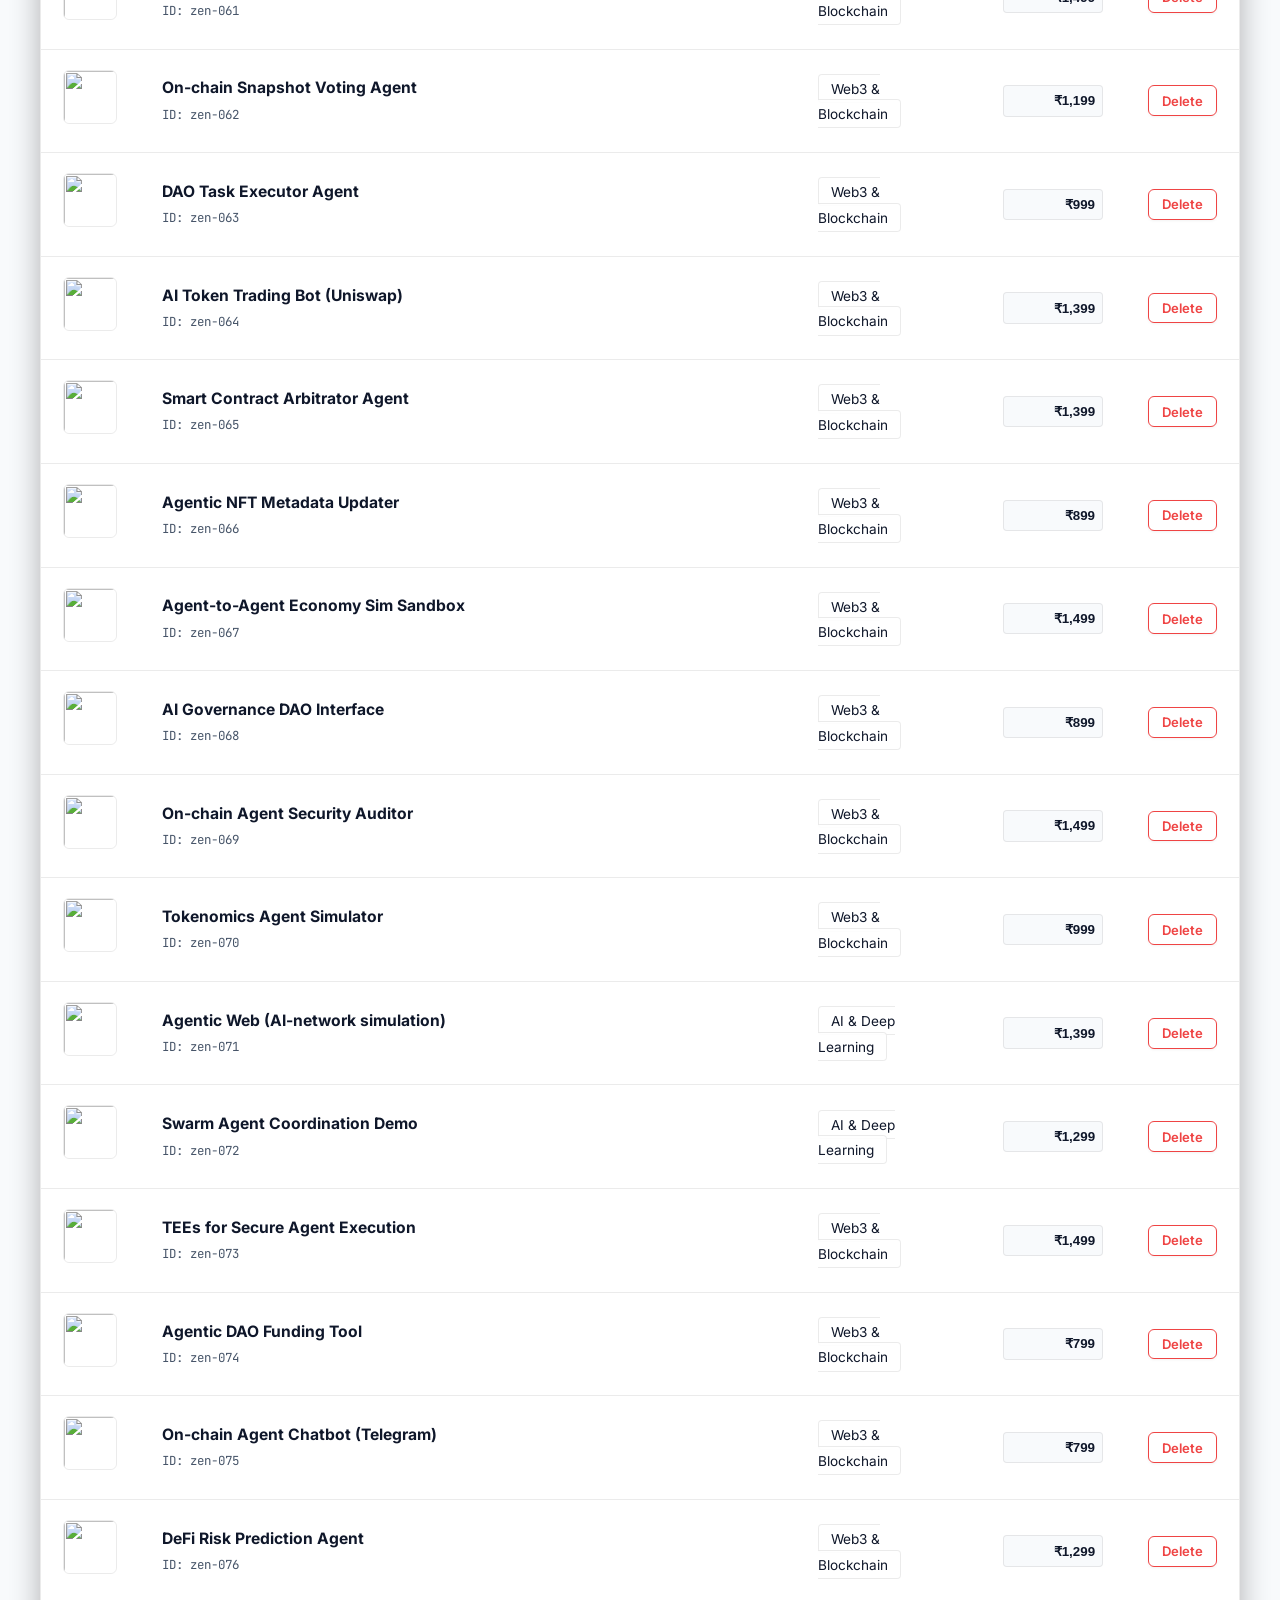
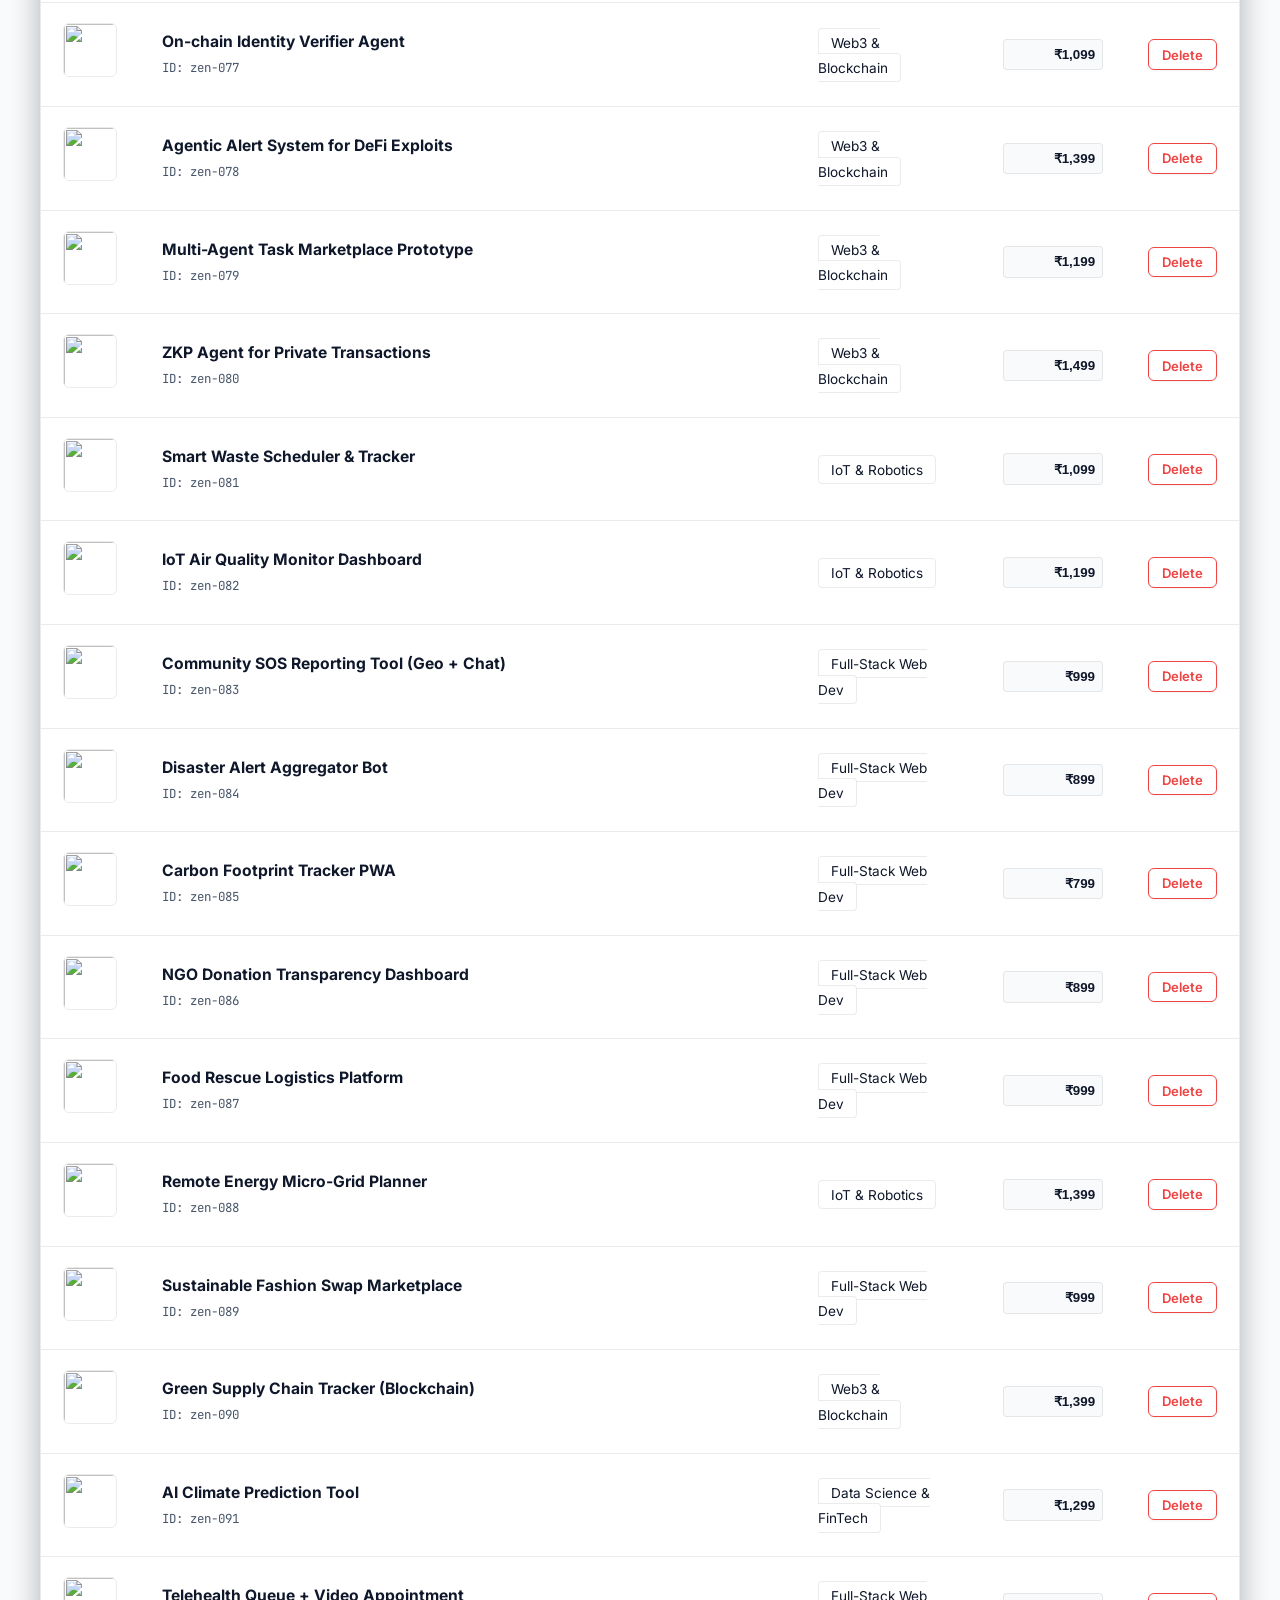
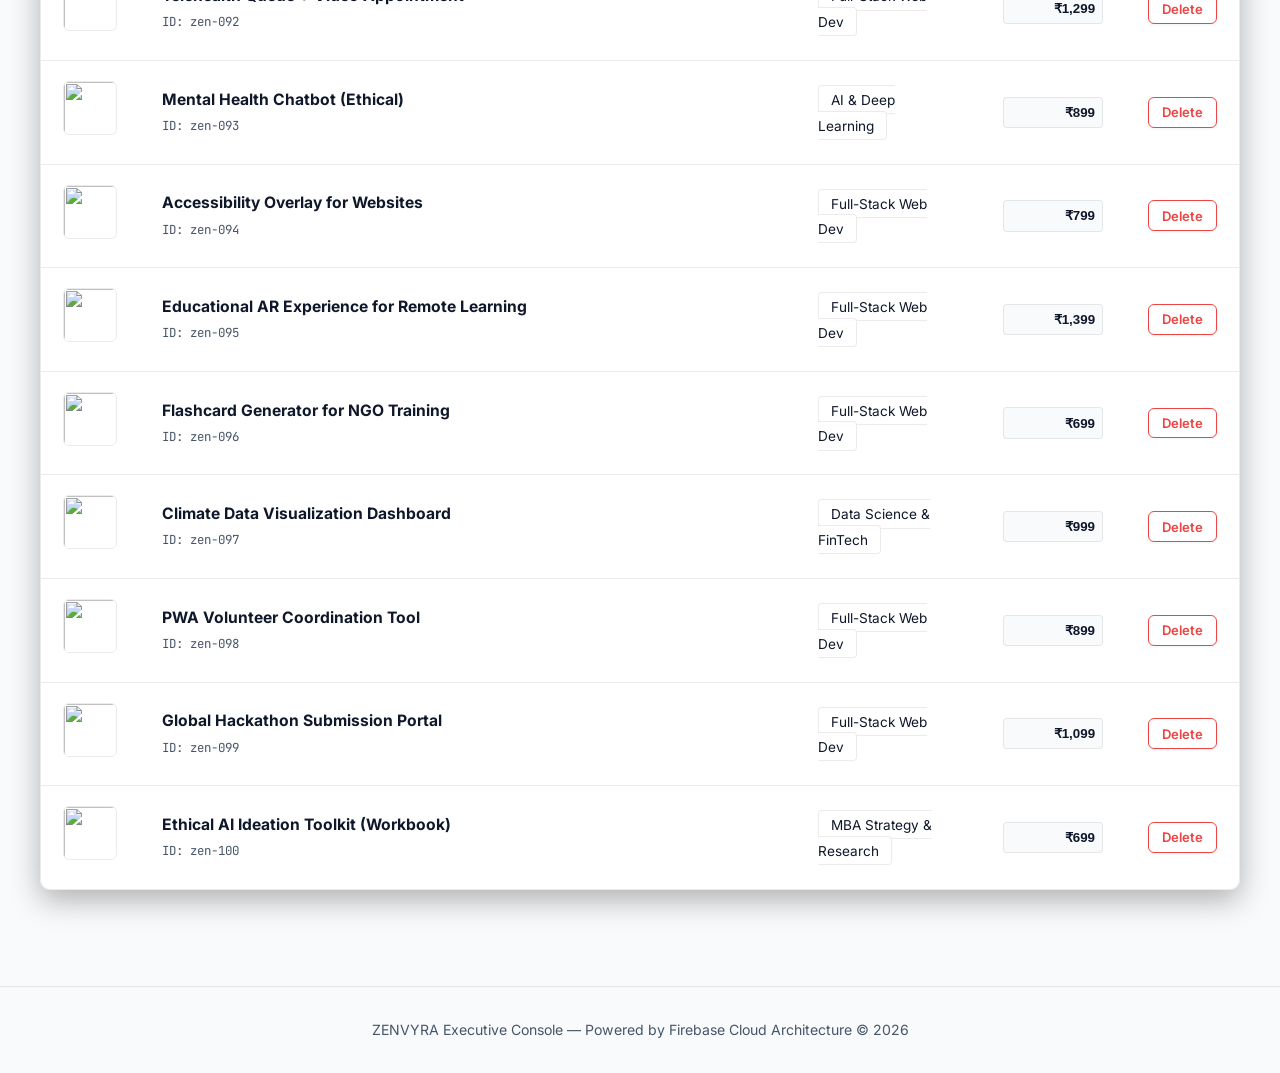
==== commit 2facfed0: "feat: integrate wishlist, floating WhatsApp chat, tech filter pills & admin bulk calibration" ====
--- a/admin.html
+++ b/admin.html
@@ -103,6 +103,39 @@
           </div>
         </div>
 
+        <!-- Bulk Category Price Calibration Console -->
+        <div style="background: var(--surface); border: 1px solid var(--brand-primary); border-radius: var(--radius-sm); padding: 1.25rem 1.75rem; margin-bottom: 1.75rem; box-shadow: 0 4px 20px rgba(139, 92, 246, 0.15);">
+          <div style="display: flex; align-items: center; gap: 0.5rem; margin-bottom: 0.75rem;">
+            <span style="font-size: 1.2rem;">⚡</span>
+            <h4 style="font-family: var(--font-heading); font-size: 1.05rem; font-weight: 700; color: var(--brand-indigo); text-transform: uppercase; letter-spacing: 0.05em;">Bulk Category Price Calibration</h4>
+          </div>
+          <p style="color: var(--text-muted); font-size: 0.88rem; margin-bottom: 1.15rem;">Instantly calibrate prices across entire product domains (e.g., during student submission season or seasonal discounts) without individual editing.</p>
+          <div style="display: flex; gap: 1rem; flex-wrap: wrap; align-items: center;">
+            <div style="flex: 1; min-width: 220px;">
+              <label style="display: block; font-size: 0.75rem; font-family: var(--font-mono); color: var(--text-muted); font-weight: 700; text-transform: uppercase; margin-bottom: 0.35rem;">Target Domain Category</label>
+              <select id="bulk-target-category" class="input-field" style="padding: 0.65rem 1rem; height: 42px; background: var(--bg-secondary); font-weight: 600;">
+                <option value="ALL">🌟 All 140+ Catalog Architectures</option>
+                <option value="AI">🧠 AI & Deep Learning Systems</option>
+                <option value="BLOCKCHAIN">⛓️ Web3 & Blockchain Architectures</option>
+                <option value="ROBOTICS">🤖 Robotics & Embedded Hardware</option>
+                <option value="WEB">🌐 Full-Stack Web & Apps</option>
+                <option value="DATA">🛡️ Cyber & FinTech Systems</option>
+                <option value="SOFTWARE">💻 All Software Only</option>
+                <option value="HARDWARE">🤖 All Hardware Only</option>
+              </select>
+            </div>
+            <div style="flex: 1; min-width: 180px;">
+              <label style="display: block; font-size: 0.75rem; font-family: var(--font-mono); color: var(--text-muted); font-weight: 700; text-transform: uppercase; margin-bottom: 0.35rem;">New Price (INR)</label>
+              <input type="text" id="bulk-new-price" class="input-field" placeholder="e.g. ₹899 or ₹1,499" style="padding: 0.65rem 1rem; height: 42px; font-weight: 700; color: var(--brand-indigo);">
+            </div>
+            <div style="align-self: flex-end;">
+              <button type="button" onclick="executeBulkPriceCalibration()" class="btn btn-primary" style="height: 42px; padding: 0 1.5rem; font-size: 0.92rem;">
+                <span>🚀 Apply Bulk Calibration</span>
+              </button>
+            </div>
+          </div>
+        </div>
+
         <div class="admin-table-wrapper">
           <table class="admin-table">
             <thead>
--- a/css/index.css
+++ b/css/index.css
@@ -1510,5 +1510,119 @@
   max-width: 440px;
   width: 100%;
   text-align: center;
-  box-shadow: 0 25px 60px rgba(0,0,0,0.7), 0 0 40px rgba(124, 58, 237, 0.2);
-}
+}
+
+/* ==========================================================================
+   5. Conversion, Wishlist & Engagement Upgrade Suite
+   ========================================================================== */
+.btn-wishlist {
+  position: absolute;
+  top: auto;
+  bottom: 0.85rem;
+  right: 0.85rem;
+  z-index: 3;
+  background: rgba(15, 23, 42, 0.85);
+  backdrop-filter: blur(12px);
+  -webkit-backdrop-filter: blur(12px);
+  border: 1px solid rgba(255, 255, 255, 0.2);
+  width: 36px;
+  height: 36px;
+  border-radius: 50%;
+  display: flex;
+  align-items: center;
+  justify-content: center;
+  cursor: pointer;
+  color: var(--text-muted);
+  font-size: 1.15rem;
+  transition: all 0.25s ease;
+  box-shadow: 0 4px 15px rgba(0, 0, 0, 0.4);
+}
+
+.btn-wishlist:hover {
+  transform: scale(1.15);
+  color: #f43f5e;
+  border-color: rgba(244, 63, 94, 0.5);
+}
+
+.btn-wishlist.active {
+  background: rgba(244, 63, 94, 0.95);
+  color: #fff !important;
+  border-color: #f43f5e;
+  box-shadow: 0 4px 15px rgba(244, 63, 94, 0.5);
+  transform: scale(1.05);
+}
+
+.whatsapp-float {
+  position: fixed;
+  bottom: 1.8rem;
+  right: 1.8rem;
+  z-index: 9999;
+  background: #25D366;
+  color: #ffffff !important;
+  display: flex;
+  align-items: center;
+  gap: 0.65rem;
+  padding: 0.75rem 1.25rem;
+  border-radius: 50px;
+  font-family: var(--font-heading);
+  font-weight: 700;
+  font-size: 0.95rem;
+  text-decoration: none;
+  box-shadow: 0 10px 25px rgba(37, 211, 102, 0.45), 0 4px 12px rgba(0, 0, 0, 0.3);
+  transition: all 0.3s cubic-bezier(0.16, 1, 0.3, 1);
+  border: 2px solid rgba(255, 255, 255, 0.35);
+  animation: wa-pulse 3s infinite;
+}
+
+.whatsapp-float:hover {
+  transform: translateY(-4px) scale(1.03);
+  background: #20bd5a;
+  box-shadow: 0 14px 30px rgba(37, 211, 102, 0.6), 0 6px 16px rgba(0, 0, 0, 0.4);
+}
+
+@keyframes wa-pulse {
+  0% { box-shadow: 0 0 0 0 rgba(37, 211, 102, 0.6); }
+  70% { box-shadow: 0 0 0 16px rgba(37, 211, 102, 0); }
+  100% { box-shadow: 0 0 0 0 rgba(37, 211, 102, 0); }
+}
+
+@media (max-width: 600px) {
+  .whatsapp-float {
+    bottom: 1.25rem;
+    right: 1.25rem;
+    padding: 0.65rem 1.1rem;
+    font-size: 0.88rem;
+  }
+}
+
+.tech-pills-bar {
+  display: flex;
+  flex-wrap: wrap;
+  align-items: center;
+  gap: 0.5rem;
+  width: 100%;
+  margin-top: 0.25rem;
+  padding-top: 0.85rem;
+  border-top: 1px dashed var(--border-subtle);
+}
+
+.tech-pill-btn {
+  background: transparent;
+  border: 1px solid var(--border-subtle);
+  color: var(--text-muted);
+  padding: 0.35rem 0.75rem;
+  border-radius: var(--radius-xs);
+  font-size: 0.78rem;
+  font-family: var(--font-mono);
+  font-weight: 600;
+  cursor: pointer;
+  transition: all 0.2s ease;
+}
+
+.tech-pill-btn:hover, .tech-pill-btn.active {
+  background: rgba(139, 92, 246, 0.15);
+  color: var(--brand-primary);
+  border-color: rgba(139, 92, 246, 0.45);
+  transform: translateY(-2px);
+}
+
